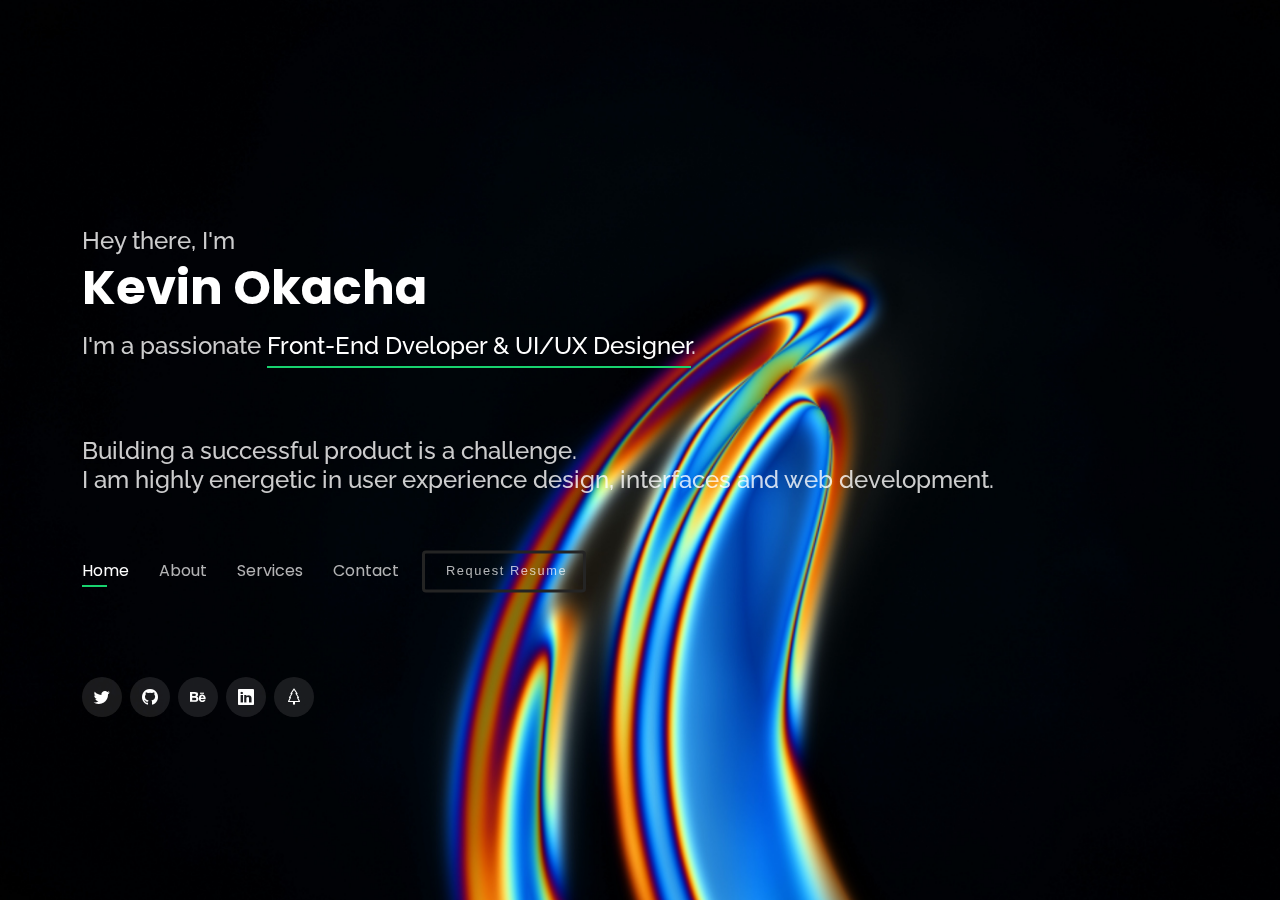
==== index.html @ 3b203e27 "Portfolio update" ====
<!DOCTYPE html>
<html lang="en">

<head>
    <meta charset="utf-8">
    <meta content="width=device-width, initial-scale=1.0" name="viewport">

    <title>Kevin Okacha</title>

    <meta content="" name="description">
    <meta content="" name="keywords">

    <!-- Favicons -->
    <link href="assets/img/icons8-tech-flat-icons-96.png" rel="icon">
    <link href="assets/img/apple-touch-icon.png" rel="apple-touch-icon">

    <!-- Google Fonts -->
    <link href="https://fonts.googleapis.com/css?family=Open+Sans:300,300i,400,400i,600,600i,700,700i|Raleway:300,300i,400,400i,500,500i,600,600i,700,700i|Poppins:300,300i,400,400i,500,500i,600,600i,700,700i" rel="stylesheet">

    <!-- Vendor CSS Files -->
    <link href="assets/vendor/bootstrap/css/bootstrap.min.css" rel="stylesheet">
    <link href="assets/vendor/bootstrap-icons/bootstrap-icons.css" rel="stylesheet">
    <link href="assets/vendor/boxicons/css/boxicons.min.css" rel="stylesheet">
    <link href="assets/vendor/glightbox/css/glightbox.min.css" rel="stylesheet">
    <link href="assets/vendor/remixicon/remixicon.css" rel="stylesheet">
    <link href="assets/vendor/swiper/swiper-bundle.min.css" rel="stylesheet">

    <!-- Template Main CSS File -->
    <link href="assets/css/style.css" rel="stylesheet">

</head>

<body>

    <!-- ======= Header ======= -->
    <header id="header">

        <div class="container">
            <br>
            <h2>Hey there, I'm</h2>
            <h1> <a href="index.html">Kevin Okacha</a></h1>
            <!-- Uncomment below if you prefer to use an image logo -->
            <!-- <a href="index.html" class="mr-auto"><img src="assets/img/logo.png" alt="" class="img-fluid"></a> -->
            <h2>I'm a passionate <span>Front-End Dveloper &amp; UI/UX Designer</span>.</h2><br><br>
            <h2>Building a successful product is a challenge. <br> I am highly energetic in user experience design, interfaces and web development.</h2>
            <nav id="navbar" class="navbar">
                <ul>
                    <li><a class="nav-link active" href="#header">Home</a></li>
                    <li><a class="nav-link" href="#about">About</a></li>
                    <!-- <li><a class="nav-link" href="#resume">Resume</a></li> -->
                    <li><a class="nav-link" href="#services">Services</a></li>
                    <!-- <li><a class="nav-link" href="#portfolio">Portfolio</a></li> -->
                    <li><a class="nav-link" href="#contact">Contact</a></li>
                    <a href="mailto:kev.okacha@gmail.com?Subject=Requesting%20Resume" class="btn mr-lg-2 custom-btn" target="_blank"><i class='uil uil-file-alt'></i>
                        Request Resume</a>

                </ul>

                <i class="bi bi-list mobile-nav-toggle"></i>

            </nav>
            <!-- .navbar -->

            <br>
            <div class="social-links">
                <a href="https://mobile.twitter.com/theprojec_t2" class="twitter"><i class="bi bi-twitter"></i></a>
                <a href="https://github.com/kevin-369?fbclid=IwAR3xPWaH-hpKjQF25yX101ltWFMzB07ECrgN3uJKBOpc6yst_HgiqyOmxQs" class="facebook"><i class="bi bi-github"></i></a>

                <a href="https://www.behance.net/theproject5a53/moodboards" class="google-plus"><i
                        class="bi bi-behance"></i></a>
                <a href="www.linkedin.com/in/kevin-okacha" class="linkedin"><i class="bi bi-linkedin"></i></a>

                <a href="https://linktr.ee/Https_Kev" class="linkedin"><i class="bi bi-tree"></i></a>

            </div>
        </div>

    </header>
    <!-- End Header -->

    <!-- ======= About Section ======= -->
    <section id="about" class="about">

        <!-- ======= About Me ======= -->
        <div class="about-me container">

            <div class="section-title">
                <h2>About</h2>
                <p>Learn more about me</p>
            </div>

            <div class="row">
                <div class="col-lg-4" data-aos="fade-right">
                    <img src="assets/img/unnamed.png" class="img-fluid" alt="">
                </div>
                <div class="col-lg-8 pt-4 pt-lg-0 content" data-aos="fade-left">
                    <h3>Web dev, UI/UX &amp; Graphic Designer</h3>
                    <p class="fst-italic">
                        Creative Front-End Developer offering 5+ years of experience providing high-impact web solutions for diverse industry organizations. Skilled in designing, developing and testing multiple web-based applications incorporating a range of technologies. Aspiring
                        to combine broad background with strong technical skills to excel as a Seasoned and independent Front End Developer, in blending the art of design with skill of programming to deliver an immersive and engaging user experience through
                        efficient website development proactive feature optimization, and relentless debugging.
                    </p>
                    <div class="row">
                        <div class="col-lg-6">
                            <ul>
                                <!-- <li><i class="bi bi-chevron-right"></i> <strong>Birthday:</strong> <span>1 May
                                        1995</span></li> -->
                                <li><i class="bi bi-chevron-right"></i> <strong>Website:</strong>
                                    <span>www.kevv.pages.dev/</span>
                                </li>
                                <!-- <li><i class="bi bi-chevron-right"></i> <strong>Phone:</strong> <span>+123 456
                                        7890</span></li> -->
                                <li><i class="bi bi-chevron-right"></i> <strong>City:</strong> <span>Nairobi,
                                        Kenya</span></li>
                            </ul>
                        </div>
                        <div class="col-lg-6">
                            <ul>
                                <!-- <li><i class="bi bi-chevron-right"></i> <strong>Age:</strong> <span>30</span></li> -->
                                <li><i class="bi bi-chevron-right"></i> <strong>Certification:</strong>
                                    <span>Diploma</span>
                                </li>
                                <!-- <li><i class="bi bi-chevron-right"></i> <strong>PhEmailone:</strong>
                                    <span>email@example.com</span>
                                </li> -->
                                <li><i class="bi bi-chevron-right"></i> <strong>Freelance:</strong>
                                    <span>Available</span>
                                </li>
                            </ul>
                        </div>
                    </div>
                    <p>
                        Experienced Software Developer adept in bringing forth expertise in design, installation, testing and maintenance of software systems. Equipped with a diverse and promising skill-set. Proficient in various platforms, languages, and embedded systems. Experienced
                        with the latest cutting edge development tools and procedures. Able to effectively self-manage during independent projects, as well as collaborate as part of a productive team.
                    </p>
                </div>
            </div>

        </div>
        <!-- End About Me -->

        <!-- ======= Counts ======= -->
        <div class="counts container">

            <div class="row">

                <div class="col-lg-3 col-md-6">
                    <div class="count-box">
                        <i class="bi bi-emoji-smile"></i>
                        <span data-purecounter-start="0" data-purecounter-end="20" data-purecounter-duration="1" class="purecounter"></span>
                        <p>Happy Clients</p>
                    </div>
                </div>

                <div class="col-lg-3 col-md-6 mt-5 mt-md-0">
                    <div class="count-box">
                        <i class="bi bi-journal-richtext"></i>
                        <span data-purecounter-start="0" data-purecounter-end="30" data-purecounter-duration="1" class="purecounter"></span>
                        <p>Projects</p>
                    </div>
                </div>

                <div class="col-lg-3 col-md-6 mt-5 mt-lg-0">
                    <div class="count-box">
                        <i class="bi bi-headset"></i>
                        <span data-purecounter-start="0" data-purecounter-end="1463" data-purecounter-duration="1" class="purecounter"></span>
                        <p>Hours Of Support</p>
                    </div>
                </div>

                <div class="col-lg-3 col-md-6 mt-5 mt-lg-0">
                    <div class="count-box">
                        <i class="bi bi-award"></i>
                        <span data-purecounter-start="0" data-purecounter-end="24" data-purecounter-duration="1" class="purecounter"></span>
                        <p>Awards</p>
                    </div>
                </div>

            </div>

        </div>
        <!-- End Counts -->

        <!-- ======= Skills  ======= -->
        <div class="skills container">

            <div class="section-title">
                <h2>Skills</h2>
            </div>

            <div class="row skills-content">

                <div class="col-lg-6">

                    <div class="progress">
                        <span class="skill">Front-end Development<i class="val">100%</i></span>
                        <div class="progress-bar-wrap">
                            <div class="progress-bar" role="progressbar" aria-valuenow="100" aria-valuemin="0" aria-valuemax="100">
                            </div>
                        </div>
                    </div>

                    <div class="progress">
                        <span class="skill">Google Analytics <i class="val">90%</i></span>
                        <div class="progress-bar-wrap">
                            <div class="progress-bar" role="progressbar" aria-valuenow="90" aria-valuemin="0" aria-valuemax="100">
                            </div>
                        </div>
                    </div>

                    <div class="progress">
                        <span class="skill">User Experience(UX)&amp; User Interface (UI) <i class="val">75%</i></span>
                        <div class="progress-bar-wrap">
                            <div class="progress-bar" role="progressbar" aria-valuenow="75" aria-valuemin="0" aria-valuemax="100">
                            </div>
                        </div>
                    </div>

                </div>

                <div class="col-lg-6">

                    <div class="progress">
                        <span class="skill">Search Engine Optimization (SEO) <i class="val">80%</i></span>
                        <div class="progress-bar-wrap">
                            <div class="progress-bar" role="progressbar" aria-valuenow="80" aria-valuemin="0" aria-valuemax="100">
                            </div>
                        </div>
                    </div>

                    <div class="progress">
                        <span class="skill">PHP &amp; SQL <i class="val">90%</i></span>
                        <div class="progress-bar-wrap">
                            <div class="progress-bar" role="progressbar" aria-valuenow="90" aria-valuemin="0" aria-valuemax="100">
                            </div>
                        </div>
                    </div>

                    <div class="progress">
                        <span class="skill">AWS &amp; .NET Framework<i class="val">70%</i></span>
                        <div class="progress-bar-wrap">
                            <div class="progress-bar" role="progressbar" aria-valuenow="70" aria-valuemin="0" aria-valuemax="100">
                            </div>
                        </div>
                    </div>

                    <div class="progress">
                        <span class="skill">Social Media Marketing &amp; Advertising <i class="val">55%</i></span>
                        <div class="progress-bar-wrap">
                            <div class="progress-bar" role="progressbar" aria-valuenow="55" aria-valuemin="0" aria-valuemax="100">
                            </div>
                        </div>
                    </div>

                </div>

            </div>

        </div>
        <!-- End Skills -->

        <!-- ======= Interests =======  -->
        <div class="interests container">

            <div class="section-title">
                <h2>My Work</h2>
            </div>

            <div class="row">
                <div class="col-lg-3 col-md-4">
                    <a href="https://www.aplusfx.net/
" target="_blank">
                        <div class="icon-box">
                            <i class="ri-bar-chart-box-line" style="color: #5578ff;"></i>

                            <h3>Aplus-fx</h3>
                        </div>
                    </a>
                </div>

                <div class="col-lg-3 col-md-4 mt-4 mt-md-0">
                    <a href="http://www.marketcompare.africa
" target="_blank">
                        <div class="icon-box">
                            <i class="ri-calendar-todo-line" style="color: #e80368;"></i>
                            <h3>Market Compare</h3>
                        </div>
                    </a>
                </div>
                <div class="col-lg-3 col-md-4 mt-4 mt-lg-0">
                    <a href="https://fabricationssystec.wixsite.com/company

                    " target="_blank">
                        <div class="icon-box">
                            <i class="ri-paint-brush-line" style="color: #e361ff;"></i>
                            <h3>Systec Fabricators</h3>
                        </div>
                    </a>
                </div>
                <div class="col-lg-3 col-md-4">
                    <a href="https://furahiastores.co.ke/
                    " target="_blank">
                        <div class="icon-box">
                            <i class="ri-database-2-line" style="color: #47aeff;"></i>
                            <h3>Furahia Stores</h3>
                        </div>
                    </a>
                </div>
                <div class="col-lg-3 col-md-4 mt-4">
                    <a href="http://batra.co.ke/ 
                    " target="_blank">
                        <div class="icon-box">
                            <i class="ri-gradienter-line" style="color: #ffa76e;"></i>
                            <h3>Batra</h3>
                        </div>
                    </a>
                </div>
                <div class="col-lg-3 col-md-4 mt-4">
                    <a href="http://purple-ideation.com/Kristel/
                    " target="_blank">
                        <div class="icon-box">
                            <i class="ri-file-list-3-line" style="color: #11dbcf;"></i>
                            <h3>Kristel Communication</h3>
                        </div>
                    </a>
                </div>
                <div class="col-lg-3 col-md-4 mt-4">
                    <a href="http://secureline.co.ke/
                                    " target="_blank">
                        <div class="icon-box">
                            <i class="ri-file-list-3-line" style="color: #11dbcf;"></i>
                            <h3>Secureline Technologies Limited</h3>
                        </div>
                    </a>
                </div>
                <div class="col-lg-3 col-md-4 mt-4">
                    <a href="http://voyageontours.com/
                    " target="_blank">
                        <div class="icon-box">
                            <i class="ri-price-tag-2-line" style="color: #4233ff;"></i>
                            <h3>Voyageon Tours</h3>
                        </div>
                    </a>
                </div>
                <div class="col-lg-3 col-md-4 mt-4">
                    <a href="https://techdor.pages.dev/
                    " target="_blank">
                        <div class="icon-box">
                            <i class="ri-anchor-line" style="color: #b2904f;"></i>
                            <h3>Techdor Technologies</h3>
                        </div>
                    </a>
                </div>
                <div class="col-lg-3 col-md-4 mt-4">
                    <a href="https://portfolio-design.pages.dev/
                    " target="_blank">
                        <div class="icon-box">
                            <i class="ri-disc-line" style="color: #b20969;"></i>
                            <h3>Portfolio Design</h3>
                        </div>
                    </a>
                </div>
                <div class="col-lg-3 col-md-4 mt-4">
                    <a href="https://marketing-we.pages.dev/
                    " target="_blank">
                        <div class="icon-box">
                            <i class="ri-base-station-line" style="color: #ff5828;"></i>
                            <h3>SPACDYNA</h3>
                        </div>
                    </a>
                </div>
                <div class="col-lg-3 col-md-4 mt-4">
                    <a href="https://inance.pages.dev/
                    " target="_blank">
                        <div class="icon-box">
                            <i class="ri-fingerprint-line" style="color: #29cc61;"></i>
                            <h3>Inance</h3>
                        </div>
                    </a>
                </div>
                <div class="col-lg-3 col-md-4 mt-4">
                    <a href="https://charlieriah.wixsite.com/website
                                    " target="_blank">
                        <div class="icon-box">
                            <i class="ri-fingerprint-line" style="color: #29cc61;"></i>
                            <h3>Nagz Head Castle </h3>
                        </div>
                    </a>
                </div>
                <div class="col-lg-3 col-md-4 mt-4">
                    <a href="https://kevinokacha1.wixsite.com/social" target="_blank">
                        <div class="icon-box">
                            <!-- <i class="ri-fingerprint-line" style="color: #29cc61;"></i> -->
                            <h3>Social Marketing</h3>
                        </div>
                    </a>
                </div>
                <div class="col-lg-3 col-md-4 mt-4">
                    <a href="https://home-security.pages.dev/
                                    " target="_blank">
                        <div class="icon-box">
                            <i class="ri-fingerprint-line" style="color: #29cc61;"></i>
                            <h3>Homep</h3>
                        </div>
                    </a>
                </div>
                <div class="col-lg-3 col-md-4 mt-4">
                    <a href="https://cafe-drj.pages.dev/

                                    " target="_blank">
                        <div class="icon-box">
                            <i class="ri-fingerprint-line" style="color: #29cc61;"></i>
                            <h3>Flavor Nivelanda</h3>
                        </div>
                    </a>
                </div>

                <div class="col-lg-3 col-md-4 mt-4">
                    <a href="https://kevinokacha1.wixsite.com/store
                
                                                    " target="_blank">
                        <div class="icon-box">
                            <i class="ri-fingerprint-line" style="color: #29cc61;"></i>
                            <h3>TechShed</h3>
                        </div>
                    </a>
                </div>
                <div class="col-lg-3 col-md-4 mt-4">
                    <a href="https://kevinokacha1.wixsite.com/my-site
                                
                                                                    " target="_blank">
                        <div class="icon-box">
                            <!-- <i class="ri-fingerprint-line" style="color: #29cc61;"></i> -->
                            <h3>T-shop</h3>
                        </div>
                    </a>
                </div>
            </div>

        </div>
        <!-- End Interests -->


    </section>
    <!-- End About Section -->

    <!-- ======= Services Section ======= -->
    <section id="services" class="services">
        <div class="container">

            <div class="section-title">
                <h2>Services</h2>
                <p>My Services</p>
            </div>

            <div class="row">
                <div class="col-lg-4 col-md-6 d-flex align-items-stretch">
                    <div class="icon-box">
                        <div class="icon"><i class="bx bx-code-block"></i></div>
                        <h4><a href="">Frontend Development</a></h4>
                        <p>is a style of computer programming that focuses on the coding and creation of elements and features of a website that will then be seen by the user.</p>
                    </div>
                </div>

                <div class="col-lg-4 col-md-6 d-flex align-items-stretch mt-4 mt-md-0">
                    <div class="icon-box">
                        <div class="icon"><i class="bx bx-devices"></i></div>
                        <h4><a href="">UX Designer</a></h4>
                        <p>is a design process whose sole objective is to design a system that offers a great experience to its users.</p>
                    </div>
                </div>

                <div class="col-lg-4 col-md-6 d-flex align-items-stretch mt-4 mt-lg-0">
                    <div class="icon-box">
                        <div class="icon"><i class="bx bx-devices"></i></div>
                        <h4><a href="">UI Freelancer</a></h4>
                        <p>generally deals with the interaction between users and computer systems, software and applications, UX deals more generally with a user's overall experience with a brand, product or service.</p>
                    </div>
                </div>

                <div class="col-lg-4 col-md-6 d-flex align-items-stretch mt-4">
                    <div class="icon-box">
                        <div class="icon"><i class="bx bx-share-alt"></i></div>
                        <h4><a href="">Social Media Consultancy</a></h4>
                        <p>individuals or agencies who work with clients to improve upon, optimize and grow their social media presence.</p>
                    </div>
                </div>

                <div class="col-lg-4 col-md-6 d-flex align-items-stretch mt-4">
                    <div class="icon-box">
                        <div class="icon"><i class="bx bx-stats"></i></div>
                        <h4><a href="">SEO</a></h4>
                        <p>auditing individual pages or entire websites to analyze how they are performing on search engines, and then optimizing them to improve performance and ranking on search engine results pages (SERPs)</p>
                    </div>
                </div>

                <div class="col-lg-4 col-md-6 d-flex align-items-stretch mt-4">
                    <div class="icon-box">
                        <div class="icon"><i class="bx bx-world"></i></div>
                        <h4><a href="">Web Analysis / Analytics </a></h4>
                        <p>the measurement and analysis of data to inform an understanding of user behavior across web pages.
                        </p>
                    </div>
                </div>

            </div>

        </div>
    </section>
    <!-- End Services Section -->

    <!-- ======= Portfolio Section ======= -->
    <section id="portfolio" class="portfolio">
        <div class="container">

            <div class="section-title">
                <h2>Portfolio</h2>
                <p>My Works</p>
            </div>

            <div class="row">
                <div class="col-lg-12 d-flex justify-content-center">
                    <ul id="portfolio-flters">
                        <li data-filter="*" class="filter-active">All</li>
                        <li data-filter=".filter-app">App</li>
                        <li data-filter=".filter-card">Card</li>
                        <li data-filter=".filter-web">Web</li>
                    </ul>
                </div>
            </div>

            <div class="row portfolio-container">

                <div class="col-lg-4 col-md-6 portfolio-item filter-app">
                    <div class="portfolio-wrap">
                        <img src="assets/img/portfolio/portfolio-1.jpg" class="img-fluid" alt="">
                        <div class="portfolio-info">
                            <h4>App 1</h4>
                            <p>App</p>
                            <div class="portfolio-links">
                                <a href="assets/img/portfolio/portfolio-1.jpg" data-gallery="portfolioGallery" class="portfolio-lightbox" title="App 1"><i class="bx bx-plus"></i></a>
                                <a href="portfolio-details.html" data-gallery="portfolioDetailsGallery" data-glightbox="type: external" class="portfolio-details-lightbox" title="Portfolio Details"><i class="bx bx-link"></i></a>
                            </div>
                        </div>
                    </div>
                </div>

                <div class="col-lg-4 col-md-6 portfolio-item filter-web">
                    <div class="portfolio-wrap">
                        <img src="assets/img/portfolio/portfolio-2.jpg" class="img-fluid" alt="">
                        <div class="portfolio-info">
                            <h4>Web 3</h4>
                            <p>Web</p>
                            <div class="portfolio-links">
                                <a href="assets/img/portfolio/portfolio-2.jpg" data-gallery="portfolioGallery" class="portfolio-lightbox" title="Web 3"><i class="bx bx-plus"></i></a>
                                <a href="portfolio-details.html" data-gallery="portfolioDetailsGallery" data-glightbox="type: external" class="portfolio-details-lightbox" title="Portfolio Details"><i class="bx bx-link"></i></a>
                            </div>
                        </div>
                    </div>
                </div>

                <div class="col-lg-4 col-md-6 portfolio-item filter-app">
                    <div class="portfolio-wrap">
                        <img src="assets/img/portfolio/portfolio-3.jpg" class="img-fluid" alt="">
                        <div class="portfolio-info">
                            <h4>App 2</h4>
                            <p>App</p>
                            <div class="portfolio-links">
                                <a href="assets/img/portfolio/portfolio-3.jpg" data-gallery="portfolioGallery" class="portfolio-lightbox" title="App 2"><i class="bx bx-plus"></i></a>
                                <a href="portfolio-details.html" data-gallery="portfolioDetailsGallery" data-glightbox="type: external" class="portfolio-details-lightbox" title="Portfolio Details"><i class="bx bx-link"></i></a>
                            </div>
                        </div>
                    </div>
                </div>

                <div class="col-lg-4 col-md-6 portfolio-item filter-card">
                    <div class="portfolio-wrap">
                        <img src="assets/img/portfolio/portfolio-4.jpg" class="img-fluid" alt="">
                        <div class="portfolio-info">
                            <h4>Card 2</h4>
                            <p>Card</p>
                            <div class="portfolio-links">
                                <a href="assets/img/portfolio/portfolio-4.jpg" data-gallery="portfolioGallery" class="portfolio-lightbox" title="Card 2"><i class="bx bx-plus"></i></a>
                                <a href="portfolio-details.html" data-gallery="portfolioDetailsGallery" data-glightbox="type: external" class="portfolio-details-lightbox" title="Portfolio Details"><i class="bx bx-link"></i></a>
                            </div>
                        </div>
                    </div>
                </div>

                <div class="col-lg-4 col-md-6 portfolio-item filter-web">
                    <div class="portfolio-wrap">
                        <img src="assets/img/portfolio/portfolio-5.jpg" class="img-fluid" alt="">
                        <div class="portfolio-info">
                            <h4>Web 2</h4>
                            <p>Web</p>
                            <div class="portfolio-links">
                                <a href="assets/img/portfolio/portfolio-5.jpg" data-gallery="portfolioGallery" class="portfolio-lightbox" title="Web 2"><i class="bx bx-plus"></i></a>
                                <a href="portfolio-details.html" data-gallery="portfolioDetailsGallery" data-glightbox="type: external" class="portfolio-details-lightbox" title="Portfolio Details"><i class="bx bx-link"></i></a>
                            </div>
                        </div>
                    </div>
                </div>

                <div class="col-lg-4 col-md-6 portfolio-item filter-app">
                    <div class="portfolio-wrap">
                        <img src="assets/img/portfolio/portfolio-6.jpg" class="img-fluid" alt="">
                        <div class="portfolio-info">
                            <h4>App 3</h4>
                            <p>App</p>
                            <div class="portfolio-links">
                                <a href="assets/img/portfolio/portfolio-6.jpg" data-gallery="portfolioGallery" class="portfolio-lightbox" title="App 3"><i class="bx bx-plus"></i></a>
                                <a href="portfolio-details.html" data-gallery="portfolioDetailsGallery" data-glightbox="type: external" class="portfolio-details-lightbox" title="Portfolio Details"><i class="bx bx-link"></i></a>
                            </div>
                        </div>
                    </div>
                </div>

                <div class="col-lg-4 col-md-6 portfolio-item filter-card">
                    <div class="portfolio-wrap">
                        <img src="assets/img/portfolio/portfolio-7.jpg" class="img-fluid" alt="">
                        <div class="portfolio-info">
                            <h4>Card 1</h4>
                            <p>Card</p>
                            <div class="portfolio-links">
                                <a href="assets/img/portfolio/portfolio-7.jpg" data-gallery="portfolioGallery" class="portfolio-lightbox" title="Card 1"><i class="bx bx-plus"></i></a>
                                <a href="portfolio-details.html" data-gallery="portfolioDetailsGallery" data-glightbox="type: external" class="portfolio-details-lightbox" title="Portfolio Details"><i class="bx bx-link"></i></a>
                            </div>
                        </div>
                    </div>
                </div>

                <div class="col-lg-4 col-md-6 portfolio-item filter-card">
                    <div class="portfolio-wrap">
                        <img src="assets/img/portfolio/portfolio-8.jpg" class="img-fluid" alt="">
                        <div class="portfolio-info">
                            <h4>Card 3</h4>
                            <p>Card</p>
                            <div class="portfolio-links">
                                <a href="assets/img/portfolio/portfolio-8.jpg" data-gallery="portfolioGallery" class="portfolio-lightbox" title="Card 3"><i class="bx bx-plus"></i></a>
                                <a href="portfolio-details.html" data-gallery="portfolioDetailsGallery" data-glightbox="type: external" class="portfolio-details-lightbox" title="Portfolio Details"><i class="bx bx-link"></i></a>
                            </div>
                        </div>
                    </div>
                </div>

                <div class="col-lg-4 col-md-6 portfolio-item filter-web">
                    <div class="portfolio-wrap">
                        <img src="assets/img/portfolio/portfolio-9.jpg" class="img-fluid" alt="">
                        <div class="portfolio-info">
                            <h4>Web 3</h4>
                            <p>Web</p>
                            <div class="portfolio-links">
                                <a href="assets/img/portfolio/portfolio-9.jpg" data-gallery="portfolioGallery" class="portfolio-lightbox" title="Web 3"><i class="bx bx-plus"></i></a>
                                <a href="portfolio-details.html" data-gallery="portfolioDetailsGallery" data-glightbox="type: external" class="portfolio-details-lightbox" title="Portfolio Details"><i class="bx bx-link"></i></a>
                            </div>
                        </div>
                    </div>
                </div>

            </div>

        </div>
    </section>
    <!-- End Portfolio Section -->

    <!-- ======= Contact Section ======= -->
    <section id="contact" class="contact">
        <div class="container">

            <div class="section-title">
                <h2>Contact</h2>
                <p>Contact Me</p>
            </div>

            <div class="row mt-2">

                <div class="col-md-6 d-flex align-items-stretch">
                    <div class="info-box">
                        <i class="bx bx-phone"></i>
                        <h3>Let's talk</h3>
                        <p>Interested to work together? </p>
                    </div>
                </div>

                <div class="col-md-6 mt-4 mt-md-0 d-flex align-items-stretch">
                    <div class="info-box">
                        <i class="bx bx-share-alt"></i>
                        <h3>Social Profiles</h3>
                        <div class="social-links">
                            <a href="https://mobile.twitter.com/theprojec_t2" class="twitter"><i
                                    class="bi bi-twitter"></i></a>
                            <a href="https://github.com/kevin-369?fbclid=IwAR3xPWaH-hpKjQF25yX101ltWFMzB07ECrgN3uJKBOpc6yst_HgiqyOmxQs" class="facebook"><i class="bi bi-github"></i></a>

                            <a href="https://www.behance.net/theproject5a53/moodboards" class="google-plus"><i
                                    class="bi bi-behance"></i></a>
                            <a href="www.linkedin.com/in/kevin-okacha" class="linkedin"><i
                                    class="bi bi-linkedin"></i></a>

                            <a href="https://linktr.ee/Https_Kev" class="linkedin"><i class="bi bi-tree"></i></a>
                        </div>
                    </div>
                </div>

                <div class="col-md-6 mt-4 d-flex align-items-stretch">
                    <div class="info-box">
                        <i class="bx bx-envelope"></i>
                        <h3>Email Me</h3>
                        <p>Kev.okacha@gmail.com</p>
                    </div>
                </div>
                <!-- <div class="col-md-6 mt-4 d-flex align-items-stretch">
                    <div class="info-box">
                        <i class="bx bx-phone-call"></i>
                        <h3>Say hello</h3>
                        <p>+1 5589 55488 55</p>
                    </div>
                </div>
            </div> -->
                <div class="contact-form">
                    <form action="https://formsubmit.co/kev.okacha@gmail.com" method="POST">
                        <input type="hidden" name="_subject" value="Portfolio intrest!">
                        <input type="hidden" name="_captcha" value="true">
                        <input type="hidden" name="_autoresponse" value="Thank you for contacting!!">
                        <input type="hidden" name="_template" value="box">
                        <div class="row">
                            <div class="col-lg-6 col-12 mt-3">
                                <input type="text" class="form-control" name="name" placeholder="Your Name" id="name" required>
                            </div>

                            <div class="col-lg-6 col-12 mt-3">
                                <input type="email" class="form-control" name="email" placeholder="Email" id="email" required>
                            </div>

                            <div class="col-12 mt-3">
                                <textarea name="message" rows="6" class="form-control" id="message" placeholder="Message"></textarea>
                            </div>

                            <div class="ml-lg-auto col-lg-5 col-12 mt-3">
                                <input type="submit" class="form-control submit-btn" value="Contact">
                            </div>
                        </div>
                    </form>
                </div>

            </div>
    </section>
    <!-- End Contact Section -->



    <!-- Vendor JS Files -->
    <script src="assets/vendor/purecounter/purecounter.js"></script>
    <script src="assets/vendor/bootstrap/js/bootstrap.bundle.min.js"></script>
    <script src="assets/vendor/glightbox/js/glightbox.min.js"></script>
    <script src="assets/vendor/isotope-layout/isotope.pkgd.min.js"></script>
    <script src="assets/vendor/swiper/swiper-bundle.min.js"></script>
    <script src="assets/vendor/waypoints/noframework.waypoints.js"></script>
    <script src="assets/vendor/php-email-form/validate.js"></script>

    <!-- Template Main JS File -->
    <script src="assets/js/main.js"></script>

</body>

</html>
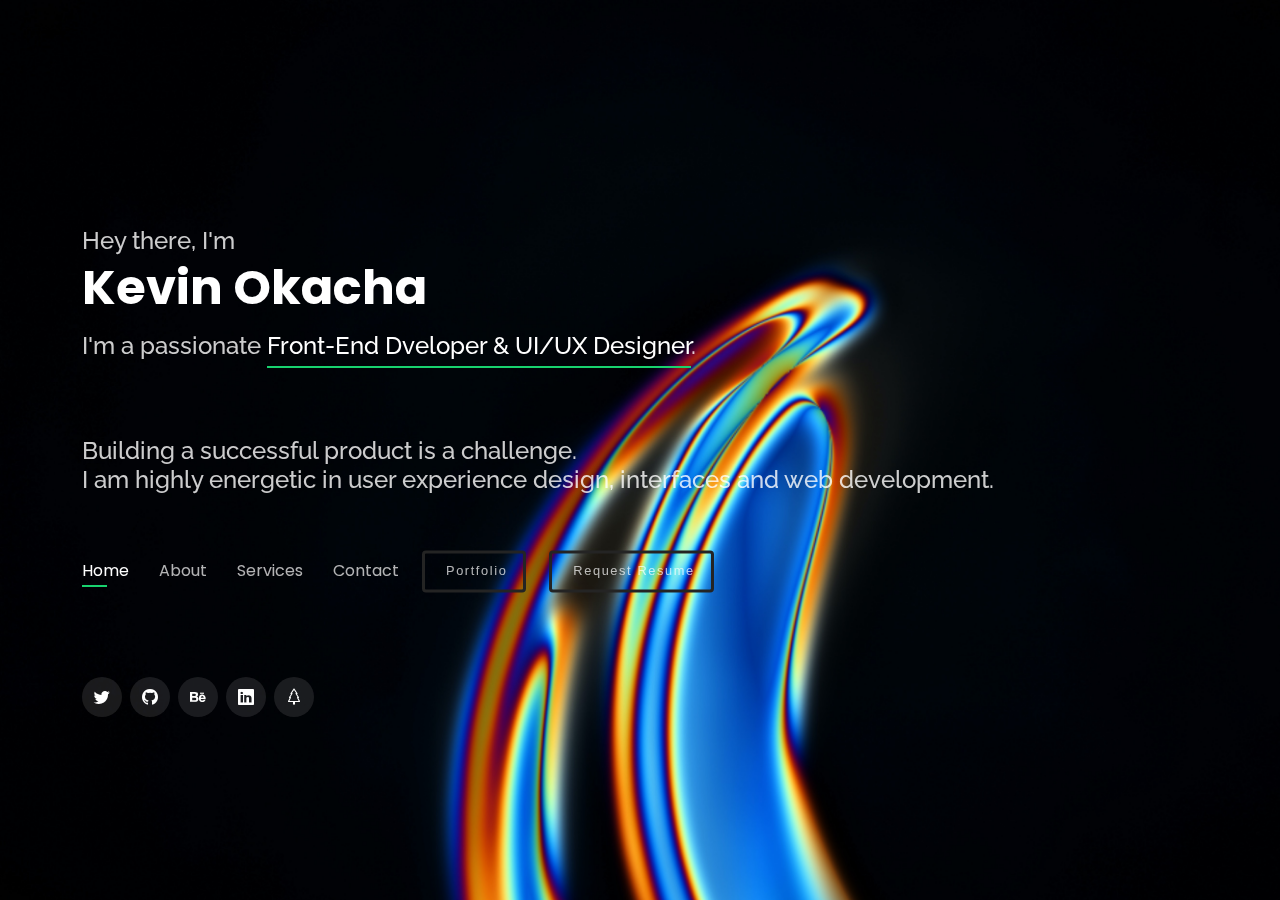
==== commit 0d19561f: "portfolio addon" ====
--- a/index.html
+++ b/index.html
@@ -2,88 +2,91 @@
 <html lang="en">
 
 <head>
-    <meta charset="utf-8">
-    <meta content="width=device-width, initial-scale=1.0" name="viewport">
+    <meta charset="utf-8" />
+    <meta content="width=device-width, initial-scale=1.0" name="viewport" />
 
     <title>Kevin Okacha</title>
 
-    <meta content="" name="description">
-    <meta content="" name="keywords">
+    <meta content="" name="description" />
+    <meta content="" name="keywords" />
 
     <!-- Favicons -->
-    <link href="assets/img/icons8-tech-flat-icons-96.png" rel="icon">
-    <link href="assets/img/apple-touch-icon.png" rel="apple-touch-icon">
+    <link href="assets/img/icons8-tech-flat-icons-96.png" rel="icon" />
+    <link href="assets/img/apple-touch-icon.png" rel="apple-touch-icon" />
 
     <!-- Google Fonts -->
-    <link href="https://fonts.googleapis.com/css?family=Open+Sans:300,300i,400,400i,600,600i,700,700i|Raleway:300,300i,400,400i,500,500i,600,600i,700,700i|Poppins:300,300i,400,400i,500,500i,600,600i,700,700i" rel="stylesheet">
+    <link href="https://fonts.googleapis.com/css?family=Open+Sans:300,300i,400,400i,600,600i,700,700i|Raleway:300,300i,400,400i,500,500i,600,600i,700,700i|Poppins:300,300i,400,400i,500,500i,600,600i,700,700i" rel="stylesheet" />
 
     <!-- Vendor CSS Files -->
-    <link href="assets/vendor/bootstrap/css/bootstrap.min.css" rel="stylesheet">
-    <link href="assets/vendor/bootstrap-icons/bootstrap-icons.css" rel="stylesheet">
-    <link href="assets/vendor/boxicons/css/boxicons.min.css" rel="stylesheet">
-    <link href="assets/vendor/glightbox/css/glightbox.min.css" rel="stylesheet">
-    <link href="assets/vendor/remixicon/remixicon.css" rel="stylesheet">
-    <link href="assets/vendor/swiper/swiper-bundle.min.css" rel="stylesheet">
+    <link href="assets/vendor/bootstrap/css/bootstrap.min.css" rel="stylesheet" />
+    <link href="assets/vendor/bootstrap-icons/bootstrap-icons.css" rel="stylesheet" />
+    <link href="assets/vendor/boxicons/css/boxicons.min.css" rel="stylesheet" />
+    <link href="assets/vendor/glightbox/css/glightbox.min.css" rel="stylesheet" />
+    <link href="assets/vendor/remixicon/remixicon.css" rel="stylesheet" />
+    <link href="assets/vendor/swiper/swiper-bundle.min.css" rel="stylesheet" />
 
     <!-- Template Main CSS File -->
-    <link href="assets/css/style.css" rel="stylesheet">
-
+    <link href="assets/css/style.css" rel="stylesheet" />
 </head>
 
 <body>
-
     <!-- ======= Header ======= -->
     <header id="header">
-
         <div class="container">
-            <br>
+            <br />
             <h2>Hey there, I'm</h2>
-            <h1> <a href="index.html">Kevin Okacha</a></h1>
+            <h1><a href="index.html">Kevin Okacha</a></h1>
             <!-- Uncomment below if you prefer to use an image logo -->
             <!-- <a href="index.html" class="mr-auto"><img src="assets/img/logo.png" alt="" class="img-fluid"></a> -->
-            <h2>I'm a passionate <span>Front-End Dveloper &amp; UI/UX Designer</span>.</h2><br><br>
-            <h2>Building a successful product is a challenge. <br> I am highly energetic in user experience design, interfaces and web development.</h2>
+            <h2>
+                I'm a passionate <span>Front-End Dveloper &amp; UI/UX Designer</span>.
+            </h2>
+            <br /><br />
+            <h2>
+                Building a successful product is a challenge. <br /> I am highly energetic in user experience design, interfaces and web development.
+            </h2>
             <nav id="navbar" class="navbar">
                 <ul>
                     <li><a class="nav-link active" href="#header">Home</a></li>
                     <li><a class="nav-link" href="#about">About</a></li>
                     <!-- <li><a class="nav-link" href="#resume">Resume</a></li> -->
                     <li><a class="nav-link" href="#services">Services</a></li>
-                    <!-- <li><a class="nav-link" href="#portfolio">Portfolio</a></li> -->
                     <li><a class="nav-link" href="#contact">Contact</a></li>
-                    <a href="mailto:kev.okacha@gmail.com?Subject=Requesting%20Resume" class="btn mr-lg-2 custom-btn" target="_blank"><i class='uil uil-file-alt'></i>
-                        Request Resume</a>
-
-                </ul>
-
-                <i class="bi bi-list mobile-nav-toggle"></i>
-
-            </nav>
-            <!-- .navbar -->
-
-            <br>
-            <div class="social-links">
-                <a href="https://mobile.twitter.com/theprojec_t2" class="twitter"><i class="bi bi-twitter"></i></a>
-                <a href="https://github.com/kevin-369?fbclid=IwAR3xPWaH-hpKjQF25yX101ltWFMzB07ECrgN3uJKBOpc6yst_HgiqyOmxQs" class="facebook"><i class="bi bi-github"></i></a>
-
-                <a href="https://www.behance.net/theproject5a53/moodboards" class="google-plus"><i
-                        class="bi bi-behance"></i></a>
-                <a href="www.linkedin.com/in/kevin-okacha" class="linkedin"><i class="bi bi-linkedin"></i></a>
-
-                <a href="https://linktr.ee/Https_Kev" class="linkedin"><i class="bi bi-tree"></i></a>
-
-            </div>
+                    <a href="./Portfolio.pdf" class="btn mr-lg-2 custom-btn" target="_blank"><i class="uil uil-file-alt"></i>Portfolio</a
+      >
+                    <br><br>
+                    <a href="mailto:kev.okacha@gmail.com?Subject=Requesting%20Resume" class="btn mr-lg-2 custom-btn" target="_blank"><i class="uil uil-file-alt"></i> Request Resume</a
+      >
+     </ul>
+
+     <i class="bi bi-list mobile-nav-toggle"></i>
+    </nav>
+    <!-- .navbar -->
+
+    <br />
+    <div class="social-links">
+     <a href="https://mobile.twitter.com/theprojec_t2" class="twitter"
+      ><i class="bi bi-twitter"></i
+     ></a>
+                    <a href="https://github.com/kevin-369?fbclid=IwAR3xPWaH-hpKjQF25yX101ltWFMzB07ECrgN3uJKBOpc6yst_HgiqyOmxQs" class="facebook"><i class="bi bi-github"></i
+     ></a>
+
+                    <a href="https://www.behance.net/theproject5a53/moodboards" class="google-plus"><i class="bi bi-behance"></i
+     ></a>
+                    <a href="www.linkedin.com/in/kevin-okacha" class="linkedin"><i class="bi bi-linkedin"></i
+     ></a>
+
+                    <a href="https://linktr.ee/Https_Kev" class="linkedin"><i class="bi bi-tree"></i
+     ></a>
         </div>
-
+        </div>
     </header>
     <!-- End Header -->
 
     <!-- ======= About Section ======= -->
     <section id="about" class="about">
-
         <!-- ======= About Me ======= -->
         <div class="about-me container">
-
             <div class="section-title">
                 <h2>About</h2>
                 <p>Learn more about me</p>
@@ -91,7 +94,7 @@
 
             <div class="row">
                 <div class="col-lg-4" data-aos="fade-right">
-                    <img src="assets/img/unnamed.png" class="img-fluid" alt="">
+                    <img src="assets/img/unnamed.png" class="img-fluid" alt="" />
                 </div>
                 <div class="col-lg-8 pt-4 pt-lg-0 content" data-aos="fade-left">
                     <h3>Web dev, UI/UX &amp; Graphic Designer</h3>
@@ -105,25 +108,30 @@
                             <ul>
                                 <!-- <li><i class="bi bi-chevron-right"></i> <strong>Birthday:</strong> <span>1 May
                                         1995</span></li> -->
-                                <li><i class="bi bi-chevron-right"></i> <strong>Website:</strong>
+                                <li>
+                                    <i class="bi bi-chevron-right"></i> <strong>Website:</strong>
                                     <span>www.kevv.pages.dev/</span>
                                 </li>
                                 <!-- <li><i class="bi bi-chevron-right"></i> <strong>Phone:</strong> <span>+123 456
                                         7890</span></li> -->
-                                <li><i class="bi bi-chevron-right"></i> <strong>City:</strong> <span>Nairobi,
-                                        Kenya</span></li>
+                                <li>
+                                    <i class="bi bi-chevron-right"></i> <strong>City:</strong>
+                                    <span>Nairobi, Kenya</span>
+                                </li>
                             </ul>
                         </div>
                         <div class="col-lg-6">
                             <ul>
                                 <!-- <li><i class="bi bi-chevron-right"></i> <strong>Age:</strong> <span>30</span></li> -->
-                                <li><i class="bi bi-chevron-right"></i> <strong>Certification:</strong>
+                                <li>
+                                    <i class="bi bi-chevron-right"></i> <strong>Certification:</strong>
                                     <span>Diploma</span>
                                 </li>
                                 <!-- <li><i class="bi bi-chevron-right"></i> <strong>PhEmailone:</strong>
                                     <span>email@example.com</span>
                                 </li> -->
-                                <li><i class="bi bi-chevron-right"></i> <strong>Freelance:</strong>
+                                <li>
+                                    <i class="bi bi-chevron-right"></i> <strong>Freelance:</strong>
                                     <span>Available</span>
                                 </li>
                             </ul>
@@ -135,15 +143,12 @@
                     </p>
                 </div>
             </div>
-
         </div>
         <!-- End About Me -->
 
         <!-- ======= Counts ======= -->
         <div class="counts container">
-
             <div class="row">
-
                 <div class="col-lg-3 col-md-6">
                     <div class="count-box">
                         <i class="bi bi-emoji-smile"></i>
@@ -175,342 +180,452 @@
                         <p>Awards</p>
                     </div>
                 </div>
-
             </div>
-
         </div>
         <!-- End Counts -->
 
         <!-- ======= Skills  ======= -->
         <div class="skills container">
-
             <div class="section-title">
                 <h2>Skills</h2>
             </div>
 
             <div class="row skills-content">
-
                 <div class="col-lg-6">
-
                     <div class="progress">
                         <span class="skill">Front-end Development<i class="val">100%</i></span>
                         <div class="progress-bar-wrap">
-                            <div class="progress-bar" role="progressbar" aria-valuenow="100" aria-valuemin="0" aria-valuemax="100">
-                            </div>
+                            <div class="progress-bar" role="progressbar" aria-valuenow="100" aria-valuemin="0" aria-valuemax="100"></div>
                         </div>
                     </div>
 
                     <div class="progress">
                         <span class="skill">Google Analytics <i class="val">90%</i></span>
                         <div class="progress-bar-wrap">
-                            <div class="progress-bar" role="progressbar" aria-valuenow="90" aria-valuemin="0" aria-valuemax="100">
-                            </div>
+                            <div class="progress-bar" role="progressbar" aria-valuenow="90" aria-valuemin="0" aria-valuemax="100"></div>
                         </div>
                     </div>
 
                     <div class="progress">
-                        <span class="skill">User Experience(UX)&amp; User Interface (UI) <i class="val">75%</i></span>
+                        <span class="skill">User Experience(UX)&amp; User Interface (UI)
+        <i class="val">75%</i></span
+       >
+       <div class="progress-bar-wrap">
+        <div
+         class="progress-bar"
+         role="progressbar"
+         aria-valuenow="75"
+         aria-valuemin="0"
+         aria-valuemax="100"
+        ></div>
+       </div>
+      </div>
+      <div class="progress">
+       <span class="skill"
+        >React &amp; Native & Angular<i class="val">80%</i></span
+       >
+       <div class="progress-bar-wrap">
+        <div
+         class="progress-bar"
+         role="progressbar"
+         aria-valuenow="70"
+         aria-valuemin="0"
+         aria-valuemax="100"
+        ></div>
+       </div>
+      </div>
+     </div>
+
+     <div class="col-lg-6">
+      <div class="progress">
+       <span class="skill"
+        >Search Engine Optimization (SEO) <i class="val">80%</i></span
+       >
+       <div class="progress-bar-wrap">
+        <div
+         class="progress-bar"
+         role="progressbar"
+         aria-valuenow="80"
+         aria-valuemin="0"
+         aria-valuemax="100"
+        ></div>
+       </div>
+      </div>
+
+      <div class="progress">
+       <span class="skill">PHP &amp; SQL <i class="val">90%</i></span>
                         <div class="progress-bar-wrap">
-                            <div class="progress-bar" role="progressbar" aria-valuenow="75" aria-valuemin="0" aria-valuemax="100">
-                            </div>
-                        </div>
-                    </div>
-
-                </div>
-
-                <div class="col-lg-6">
-
-                    <div class="progress">
-                        <span class="skill">Search Engine Optimization (SEO) <i class="val">80%</i></span>
-                        <div class="progress-bar-wrap">
-                            <div class="progress-bar" role="progressbar" aria-valuenow="80" aria-valuemin="0" aria-valuemax="100">
-                            </div>
-                        </div>
-                    </div>
-
-                    <div class="progress">
-                        <span class="skill">PHP &amp; SQL <i class="val">90%</i></span>
-                        <div class="progress-bar-wrap">
-                            <div class="progress-bar" role="progressbar" aria-valuenow="90" aria-valuemin="0" aria-valuemax="100">
-                            </div>
+                            <div class="progress-bar" role="progressbar" aria-valuenow="90" aria-valuemin="0" aria-valuemax="100"></div>
                         </div>
                     </div>
 
                     <div class="progress">
                         <span class="skill">AWS &amp; .NET Framework<i class="val">70%</i></span>
                         <div class="progress-bar-wrap">
-                            <div class="progress-bar" role="progressbar" aria-valuenow="70" aria-valuemin="0" aria-valuemax="100">
-                            </div>
+                            <div class="progress-bar" role="progressbar" aria-valuenow="70" aria-valuemin="0" aria-valuemax="100"></div>
                         </div>
                     </div>
 
                     <div class="progress">
-                        <span class="skill">Social Media Marketing &amp; Advertising <i class="val">55%</i></span>
-                        <div class="progress-bar-wrap">
-                            <div class="progress-bar" role="progressbar" aria-valuenow="55" aria-valuemin="0" aria-valuemax="100">
-                            </div>
-                        </div>
-                    </div>
-
-                </div>
-
-            </div>
-
-        </div>
-        <!-- End Skills -->
-
-        <!-- ======= Interests =======  -->
-        <div class="interests container">
-
-            <div class="section-title">
-                <h2>My Work</h2>
-            </div>
-
-            <div class="row">
-                <div class="col-lg-3 col-md-4">
-                    <a href="https://www.aplusfx.net/
-" target="_blank">
-                        <div class="icon-box">
-                            <i class="ri-bar-chart-box-line" style="color: #5578ff;"></i>
-
-                            <h3>Aplus-fx</h3>
-                        </div>
-                    </a>
-                </div>
-
-                <div class="col-lg-3 col-md-4 mt-4 mt-md-0">
-                    <a href="http://www.marketcompare.africa
-" target="_blank">
-                        <div class="icon-box">
-                            <i class="ri-calendar-todo-line" style="color: #e80368;"></i>
-                            <h3>Market Compare</h3>
-                        </div>
-                    </a>
-                </div>
-                <div class="col-lg-3 col-md-4 mt-4 mt-lg-0">
-                    <a href="https://fabricationssystec.wixsite.com/company
-
-                    " target="_blank">
-                        <div class="icon-box">
-                            <i class="ri-paint-brush-line" style="color: #e361ff;"></i>
-                            <h3>Systec Fabricators</h3>
-                        </div>
-                    </a>
-                </div>
-                <div class="col-lg-3 col-md-4">
-                    <a href="https://furahiastores.co.ke/
-                    " target="_blank">
-                        <div class="icon-box">
-                            <i class="ri-database-2-line" style="color: #47aeff;"></i>
-                            <h3>Furahia Stores</h3>
-                        </div>
-                    </a>
-                </div>
-                <div class="col-lg-3 col-md-4 mt-4">
-                    <a href="http://batra.co.ke/ 
-                    " target="_blank">
-                        <div class="icon-box">
-                            <i class="ri-gradienter-line" style="color: #ffa76e;"></i>
-                            <h3>Batra</h3>
-                        </div>
-                    </a>
-                </div>
-                <div class="col-lg-3 col-md-4 mt-4">
-                    <a href="http://purple-ideation.com/Kristel/
-                    " target="_blank">
-                        <div class="icon-box">
-                            <i class="ri-file-list-3-line" style="color: #11dbcf;"></i>
-                            <h3>Kristel Communication</h3>
-                        </div>
-                    </a>
-                </div>
-                <div class="col-lg-3 col-md-4 mt-4">
-                    <a href="http://secureline.co.ke/
-                                    " target="_blank">
-                        <div class="icon-box">
-                            <i class="ri-file-list-3-line" style="color: #11dbcf;"></i>
-                            <h3>Secureline Technologies Limited</h3>
-                        </div>
-                    </a>
-                </div>
-                <div class="col-lg-3 col-md-4 mt-4">
-                    <a href="http://voyageontours.com/
-                    " target="_blank">
-                        <div class="icon-box">
-                            <i class="ri-price-tag-2-line" style="color: #4233ff;"></i>
-                            <h3>Voyageon Tours</h3>
-                        </div>
-                    </a>
-                </div>
-                <div class="col-lg-3 col-md-4 mt-4">
-                    <a href="https://techdor.pages.dev/
-                    " target="_blank">
-                        <div class="icon-box">
-                            <i class="ri-anchor-line" style="color: #b2904f;"></i>
-                            <h3>Techdor Technologies</h3>
-                        </div>
-                    </a>
-                </div>
-                <div class="col-lg-3 col-md-4 mt-4">
-                    <a href="https://portfolio-design.pages.dev/
-                    " target="_blank">
-                        <div class="icon-box">
-                            <i class="ri-disc-line" style="color: #b20969;"></i>
-                            <h3>Portfolio Design</h3>
-                        </div>
-                    </a>
-                </div>
-                <div class="col-lg-3 col-md-4 mt-4">
-                    <a href="https://marketing-we.pages.dev/
-                    " target="_blank">
-                        <div class="icon-box">
-                            <i class="ri-base-station-line" style="color: #ff5828;"></i>
-                            <h3>SPACDYNA</h3>
-                        </div>
-                    </a>
-                </div>
-                <div class="col-lg-3 col-md-4 mt-4">
-                    <a href="https://inance.pages.dev/
-                    " target="_blank">
-                        <div class="icon-box">
-                            <i class="ri-fingerprint-line" style="color: #29cc61;"></i>
-                            <h3>Inance</h3>
-                        </div>
-                    </a>
-                </div>
-                <div class="col-lg-3 col-md-4 mt-4">
-                    <a href="https://charlieriah.wixsite.com/website
-                                    " target="_blank">
-                        <div class="icon-box">
-                            <i class="ri-fingerprint-line" style="color: #29cc61;"></i>
-                            <h3>Nagz Head Castle </h3>
-                        </div>
-                    </a>
-                </div>
-                <div class="col-lg-3 col-md-4 mt-4">
-                    <a href="https://kevinokacha1.wixsite.com/social" target="_blank">
-                        <div class="icon-box">
-                            <!-- <i class="ri-fingerprint-line" style="color: #29cc61;"></i> -->
-                            <h3>Social Marketing</h3>
-                        </div>
-                    </a>
-                </div>
-                <div class="col-lg-3 col-md-4 mt-4">
-                    <a href="https://home-security.pages.dev/
-                                    " target="_blank">
-                        <div class="icon-box">
-                            <i class="ri-fingerprint-line" style="color: #29cc61;"></i>
-                            <h3>Homep</h3>
-                        </div>
-                    </a>
-                </div>
-                <div class="col-lg-3 col-md-4 mt-4">
-                    <a href="https://cafe-drj.pages.dev/
-
-                                    " target="_blank">
-                        <div class="icon-box">
-                            <i class="ri-fingerprint-line" style="color: #29cc61;"></i>
-                            <h3>Flavor Nivelanda</h3>
-                        </div>
-                    </a>
-                </div>
-
-                <div class="col-lg-3 col-md-4 mt-4">
-                    <a href="https://kevinokacha1.wixsite.com/store
+                        <span class="skill">Social Media Marketing &amp; Advertising <i class="val">55%</i></span
+       >
+       <div class="progress-bar-wrap">
+        <div
+         class="progress-bar"
+         role="progressbar"
+         aria-valuenow="55"
+         aria-valuemin="0"
+         aria-valuemax="100"
+        ></div>
+       </div>
+      </div>
+     </div>
+    </div>
+   </div>
+   <!-- End Skills -->
+
+   <!-- ======= Interests =======  -->
+   <div class="interests container">
+    <div class="section-title">
+     <h2>My Work</h2>
+    </div>
+
+    <div class="row">
+    
+
+     <div class="col-lg-3 col-md-4 mt-4 mt-md-0">
+      <a
+       href="http://www.marketcompare.africa
+"
+       target="_blank"
+      >
+       <div class="icon-box">
+        <i class="ri-calendar-todo-line" style="color: #e80368"></i>
+        <h3>Market Compare</h3>
+       </div>
+      </a>
+     </div>
+      <div class="col-lg-3 col-md-4">
+      <a
+       href="https://lujan-merchants.pages.dev/
+"
+       target="_blank"
+      >
+       <div class="icon-box">
+        <i class="ri-bar-chart-box-line" style="color: #5578ff"></i>
+
+        <h3>Lujan Merchants</h3>
+       </div>
+      </a>
+     </div>
+      <div class="col-lg-3 col-md-4">
+      <a
+       href="https://www.aplusfx.net/
+"
+       target="_blank"
+      >
+       <div class="icon-box">
+        <i class="ri-bar-chart-box-line" style="color: #5578ff"></i>
+
+        <h3>Aplus-fx</h3>
+       </div>
+      </a>
+     </div>
+     <div class="col-lg-3 col-md-4 mt-4 mt-lg-0">
+      <a
+       href="https://fabricationssystec.wixsite.com/company
+
+                    "
+       target="_blank"
+      >
+       <div class="icon-box">
+        <i class="ri-paint-brush-line" style="color: #e361ff"></i>
+        <h3>Systec Fabricators</h3>
+       </div>
+      </a>
+     </div>
+     <div class="col-lg-3 col-md-4 mt-4">
+      <a
+       href="https://furahiastores.co.ke/
+                    "
+       target="_blank"
+      >
+       <div class="icon-box">
+        <i class="ri-database-2-line" style="color: #47aeff"></i>
+        <h3>Furahia Stores</h3>
+       </div>
+      </a>
+     </div>
+     <div class="col-lg-3 col-md-4 mt-4">
+      <a
+       href="http://batra.co.ke/ 
+                    "
+       target="_blank"
+      >
+       <div class="icon-box">
+        <i class="ri-gradienter-line" style="color: #ffa76e"></i>
+        <h3>Batra</h3>
+       </div>
+      </a>
+     </div>
+     <div class="col-lg-3 col-md-4 mt-4">
+      <a
+       href="http://kristel.co.ke/
+                    "
+       target="_blank"
+      >
+       <div class="icon-box">
+        <i class="ri-file-list-3-line" style="color: #11dbcf"></i>
+        <h3>Kristel Communication</h3>
+       </div>
+      </a>
+     </div>
+     <div class="col-lg-3 col-md-4 mt-4">
+      <a
+       href="http://secureline.co.ke/
+                                    "
+       target="_blank"
+      >
+       <div class="icon-box">
+        <i class="ri-file-list-3-line" style="color: #11dbcf"></i>
+        <h3>Secureline Technologies Limited</h3>
+       </div>
+      </a>
+     </div>
+     <div class="col-lg-3 col-md-4 mt-4">
+      <a
+       href="http://voyageontours.com/
+                    "
+       target="_blank"
+      >
+       <div class="icon-box">
+        <i class="ri-price-tag-2-line" style="color: #4233ff"></i>
+        <h3>Voyageon Tours</h3>
+       </div>
+      </a>
+     </div>
+     <div class="col-lg-3 col-md-4 mt-4">
+      <a
+       href="https://techdor.pages.dev/
+                    "
+       target="_blank"
+      >
+       <div class="icon-box">
+        <i class="ri-anchor-line" style="color: #b2904f"></i>
+        <h3>Techdor Technologies</h3>
+       </div>
+      </a>
+     </div>
+     <div class="col-lg-3 col-md-4 mt-4">
+      <a
+       href="https://portfolio-design.pages.dev/
+                    "
+       target="_blank"
+      >
+       <div class="icon-box">
+        <i class="ri-disc-line" style="color: #b20969"></i>
+        <h3>Portfolio Design</h3>
+       </div>
+      </a>
+     </div>
+      <div class="col-lg-3 col-md-4 mt-4">
+      <a
+       href="https://cafe-drj.pages.dev/
+                    "
+       target="_blank"
+      >
+       <div class="icon-box">
+        <i class="ri-disc-line" style="color: #b20969"></i>
+        <h3>Cafe</h3>
+       </div>
+      </a>
+     </div>
+     <div class="col-lg-3 col-md-4 mt-4">
+      <a
+       href="https://marketing-we.pages.dev/
+                    "
+       target="_blank"
+      >
+       <div class="icon-box">
+        <i class="ri-base-station-line" style="color: #ff5828"></i>
+        <h3>SPACDYNA</h3>
+       </div>
+      </a>
+     </div>
+     <div class="col-lg-3 col-md-4 mt-4">
+      <a
+       href="https://inance.pages.dev/
+                    "
+       target="_blank"
+      >
+       <div class="icon-box">
+        <i class="ri-fingerprint-line" style="color: #29cc61"></i>
+        <h3>Inance</h3>
+       </div>
+      </a>
+     </div>
+     <div class="col-lg-3 col-md-4 mt-4">
+      <a
+       href="https://charlieriah.wixsite.com/website
+                                    "
+       target="_blank"
+      >
+       <div class="icon-box">
+        <i class="ri-fingerprint-line" style="color: #29cc61"></i>
+        <h3>Nagz Head Castle</h3>
+       </div>
+      </a>
+     </div>
+     <div class="col-lg-3 col-md-4 mt-4">
+      <a href="https://kevinokacha1.wixsite.com/social" target="_blank">
+       <div class="icon-box">
+        <!-- <i class="ri-fingerprint-line" style="color: #29cc61;"></i> -->
+        <h3>Social Marketing</h3>
+       </div>
+      </a>
+     </div>
+     <div class="col-lg-3 col-md-4 mt-4">
+      <a
+       href="https://home-security.pages.dev/
+                                    "
+       target="_blank"
+      >
+       <div class="icon-box">
+        <i class="ri-fingerprint-line" style="color: #29cc61"></i>
+        <h3>Homep</h3>
+       </div>
+      </a>
+     </div>
+     <div class="col-lg-3 col-md-4 mt-4">
+      <a
+       href="https://cafe-drj.pages.dev/
+
+                                    "
+       target="_blank"
+      >
+       <div class="icon-box">
+        <i class="ri-fingerprint-line" style="color: #29cc61"></i>
+        <h3>Flavor Nivelanda</h3>
+       </div>
+      </a>
+     </div>
+
+     <div class="col-lg-3 col-md-4 mt-4">
+      <a
+       href="https://kevinokacha1.wixsite.com/store
                 
-                                                    " target="_blank">
-                        <div class="icon-box">
-                            <i class="ri-fingerprint-line" style="color: #29cc61;"></i>
-                            <h3>TechShed</h3>
-                        </div>
-                    </a>
-                </div>
-                <div class="col-lg-3 col-md-4 mt-4">
-                    <a href="https://kevinokacha1.wixsite.com/my-site
+                                                    "
+       target="_blank"
+      >
+       <div class="icon-box">
+        <i class="ri-fingerprint-line" style="color: #29cc61"></i>
+        <h3>TechShed</h3>
+       </div>
+      </a>
+     </div>
+     <div class="col-lg-3 col-md-4 mt-4">
+      <a
+       href="https://kevinokacha1.wixsite.com/my-site
                                 
-                                                                    " target="_blank">
-                        <div class="icon-box">
-                            <!-- <i class="ri-fingerprint-line" style="color: #29cc61;"></i> -->
-                            <h3>T-shop</h3>
-                        </div>
-                    </a>
-                </div>
-            </div>
-
-        </div>
-        <!-- End Interests -->
-
-
-    </section>
-    <!-- End About Section -->
-
-    <!-- ======= Services Section ======= -->
-    <section id="services" class="services">
-        <div class="container">
-
-            <div class="section-title">
-                <h2>Services</h2>
-                <p>My Services</p>
-            </div>
-
-            <div class="row">
-                <div class="col-lg-4 col-md-6 d-flex align-items-stretch">
-                    <div class="icon-box">
-                        <div class="icon"><i class="bx bx-code-block"></i></div>
-                        <h4><a href="">Frontend Development</a></h4>
-                        <p>is a style of computer programming that focuses on the coding and creation of elements and features of a website that will then be seen by the user.</p>
-                    </div>
-                </div>
-
-                <div class="col-lg-4 col-md-6 d-flex align-items-stretch mt-4 mt-md-0">
-                    <div class="icon-box">
-                        <div class="icon"><i class="bx bx-devices"></i></div>
-                        <h4><a href="">UX Designer</a></h4>
-                        <p>is a design process whose sole objective is to design a system that offers a great experience to its users.</p>
-                    </div>
-                </div>
-
-                <div class="col-lg-4 col-md-6 d-flex align-items-stretch mt-4 mt-lg-0">
-                    <div class="icon-box">
-                        <div class="icon"><i class="bx bx-devices"></i></div>
-                        <h4><a href="">UI Freelancer</a></h4>
-                        <p>generally deals with the interaction between users and computer systems, software and applications, UX deals more generally with a user's overall experience with a brand, product or service.</p>
-                    </div>
-                </div>
-
-                <div class="col-lg-4 col-md-6 d-flex align-items-stretch mt-4">
-                    <div class="icon-box">
-                        <div class="icon"><i class="bx bx-share-alt"></i></div>
-                        <h4><a href="">Social Media Consultancy</a></h4>
-                        <p>individuals or agencies who work with clients to improve upon, optimize and grow their social media presence.</p>
-                    </div>
-                </div>
-
-                <div class="col-lg-4 col-md-6 d-flex align-items-stretch mt-4">
-                    <div class="icon-box">
-                        <div class="icon"><i class="bx bx-stats"></i></div>
-                        <h4><a href="">SEO</a></h4>
-                        <p>auditing individual pages or entire websites to analyze how they are performing on search engines, and then optimizing them to improve performance and ranking on search engine results pages (SERPs)</p>
-                    </div>
-                </div>
-
-                <div class="col-lg-4 col-md-6 d-flex align-items-stretch mt-4">
-                    <div class="icon-box">
-                        <div class="icon"><i class="bx bx-world"></i></div>
-                        <h4><a href="">Web Analysis / Analytics </a></h4>
-                        <p>the measurement and analysis of data to inform an understanding of user behavior across web pages.
-                        </p>
-                    </div>
-                </div>
-
-            </div>
-
-        </div>
-    </section>
-    <!-- End Services Section -->
-
-    <!-- ======= Portfolio Section ======= -->
-    <section id="portfolio" class="portfolio">
+                                                                    "
+       target="_blank"
+      >
+       <div class="icon-box">
+        <!-- <i class="ri-fingerprint-line" style="color: #29cc61;"></i> -->
+        <h3>(Wix design)T-shop</h3>
+       </div>
+      </a>
+     </div>
+    </div>
+   </div>
+   <!-- End Interests -->
+  </section>
+  <!-- End About Section -->
+
+  <!-- ======= Services Section ======= -->
+  <section id="services" class="services">
+   <div class="container">
+    <div class="section-title">
+     <h2>Services</h2>
+     <p>My Services</p>
+    </div>
+
+    <div class="row">
+     <div class="col-lg-4 col-md-6 d-flex align-items-stretch">
+      <div class="icon-box">
+       <div class="icon"><i class="bx bx-code-block"></i></div>
+       <h4><a href="">Frontend Development</a></h4>
+       <p>
+        is a style of computer programming that focuses on the coding and
+        creation of elements and features of a website that will then be seen by
+        the user.
+       </p>
+      </div>
+     </div>
+
+     <div class="col-lg-4 col-md-6 d-flex align-items-stretch mt-4 mt-md-0">
+      <div class="icon-box">
+       <div class="icon"><i class="bx bx-devices"></i></div>
+       <h4><a href="">UX Designer</a></h4>
+       <p>
+        is a design process whose sole objective is to design a system that
+        offers a great experience to its users.
+       </p>
+      </div>
+     </div>
+
+     <div class="col-lg-4 col-md-6 d-flex align-items-stretch mt-4 mt-lg-0">
+      <div class="icon-box">
+       <div class="icon"><i class="bx bx-devices"></i></div>
+       <h4><a href="">UI Freelancer</a></h4>
+       <p>
+        generally deals with the interaction between users and computer systems,
+        software and applications, UX deals more generally with a user's overall
+        experience with a brand, product or service.
+       </p>
+      </div>
+     </div>
+
+     <div class="col-lg-4 col-md-6 d-flex align-items-stretch mt-4">
+      <div class="icon-box">
+       <div class="icon"><i class="bx bx-share-alt"></i></div>
+       <h4><a href="">Social Media Consultancy</a></h4>
+       <p>
+        individuals or agencies who work with clients to improve upon, optimize
+        and grow their social media presence.
+       </p>
+      </div>
+     </div>
+
+     <div class="col-lg-4 col-md-6 d-flex align-items-stretch mt-4">
+      <div class="icon-box">
+       <div class="icon"><i class="bx bx-stats"></i></div>
+       <h4><a href="">SEO</a></h4>
+       <p>
+        auditing individual pages or entire websites to analyze how they are
+        performing on search engines, and then optimizing them to improve
+        performance and ranking on search engine results pages (SERPs)
+       </p>
+      </div>
+     </div>
+
+     <div class="col-lg-4 col-md-6 d-flex align-items-stretch mt-4">
+      <div class="icon-box">
+       <div class="icon"><i class="bx bx-world"></i></div>
+       <h4><a href="">Web Analysis / Analytics </a></h4>
+       <p>
+        the measurement and analysis of data to inform an understanding of user
+        behavior across web pages.
+       </p>
+      </div>
+     </div>
+    </div>
+   </div>
+  </section>
+  <!-- End Services Section -->
+
+  <!-- ======= Portfolio Section ======= -->
+  <!-- <section id="portfolio" class="portfolio">
         <div class="container">
 
             <div class="section-title">
@@ -660,106 +775,134 @@
             </div>
 
         </div>
-    </section>
-    <!-- End Portfolio Section -->
-
-    <!-- ======= Contact Section ======= -->
-    <section id="contact" class="contact">
-        <div class="container">
-
-            <div class="section-title">
-                <h2>Contact</h2>
-                <p>Contact Me</p>
-            </div>
-
-            <div class="row mt-2">
-
-                <div class="col-md-6 d-flex align-items-stretch">
-                    <div class="info-box">
-                        <i class="bx bx-phone"></i>
-                        <h3>Let's talk</h3>
-                        <p>Interested to work together? </p>
-                    </div>
-                </div>
-
-                <div class="col-md-6 mt-4 mt-md-0 d-flex align-items-stretch">
-                    <div class="info-box">
-                        <i class="bx bx-share-alt"></i>
-                        <h3>Social Profiles</h3>
-                        <div class="social-links">
-                            <a href="https://mobile.twitter.com/theprojec_t2" class="twitter"><i
-                                    class="bi bi-twitter"></i></a>
-                            <a href="https://github.com/kevin-369?fbclid=IwAR3xPWaH-hpKjQF25yX101ltWFMzB07ECrgN3uJKBOpc6yst_HgiqyOmxQs" class="facebook"><i class="bi bi-github"></i></a>
-
-                            <a href="https://www.behance.net/theproject5a53/moodboards" class="google-plus"><i
-                                    class="bi bi-behance"></i></a>
-                            <a href="www.linkedin.com/in/kevin-okacha" class="linkedin"><i
-                                    class="bi bi-linkedin"></i></a>
-
-                            <a href="https://linktr.ee/Https_Kev" class="linkedin"><i class="bi bi-tree"></i></a>
-                        </div>
-                    </div>
-                </div>
-
-                <div class="col-md-6 mt-4 d-flex align-items-stretch">
-                    <div class="info-box">
-                        <i class="bx bx-envelope"></i>
-                        <h3>Email Me</h3>
-                        <p>Kev.okacha@gmail.com</p>
-                    </div>
-                </div>
-                <!-- <div class="col-md-6 mt-4 d-flex align-items-stretch">
-                    <div class="info-box">
-                        <i class="bx bx-phone-call"></i>
-                        <h3>Say hello</h3>
-                        <p>+1 5589 55488 55</p>
-                    </div>
-                </div>
-            </div> -->
-                <div class="contact-form">
-                    <form action="https://formsubmit.co/kev.okacha@gmail.com" method="POST">
-                        <input type="hidden" name="_subject" value="Portfolio intrest!">
-                        <input type="hidden" name="_captcha" value="true">
-                        <input type="hidden" name="_autoresponse" value="Thank you for contacting!!">
-                        <input type="hidden" name="_template" value="box">
-                        <div class="row">
-                            <div class="col-lg-6 col-12 mt-3">
-                                <input type="text" class="form-control" name="name" placeholder="Your Name" id="name" required>
-                            </div>
-
-                            <div class="col-lg-6 col-12 mt-3">
-                                <input type="email" class="form-control" name="email" placeholder="Email" id="email" required>
-                            </div>
-
-                            <div class="col-12 mt-3">
-                                <textarea name="message" rows="6" class="form-control" id="message" placeholder="Message"></textarea>
-                            </div>
-
-                            <div class="ml-lg-auto col-lg-5 col-12 mt-3">
-                                <input type="submit" class="form-control submit-btn" value="Contact">
-                            </div>
-                        </div>
-                    </form>
-                </div>
-
-            </div>
-    </section>
-    <!-- End Contact Section -->
-
-
-
-    <!-- Vendor JS Files -->
-    <script src="assets/vendor/purecounter/purecounter.js"></script>
-    <script src="assets/vendor/bootstrap/js/bootstrap.bundle.min.js"></script>
-    <script src="assets/vendor/glightbox/js/glightbox.min.js"></script>
-    <script src="assets/vendor/isotope-layout/isotope.pkgd.min.js"></script>
-    <script src="assets/vendor/swiper/swiper-bundle.min.js"></script>
-    <script src="assets/vendor/waypoints/noframework.waypoints.js"></script>
-    <script src="assets/vendor/php-email-form/validate.js"></script>
-
-    <!-- Template Main JS File -->
-    <script src="assets/js/main.js"></script>
-
-</body>
-
+    </section> -->
+  <!-- End Portfolio Section -->
+
+  <!-- ======= Contact Section ======= -->
+  <section id="contact" class="contact">
+   <div class="container">
+    <div class="section-title">
+     <h2>Contact</h2>
+     <p>Contact Me</p>
+    </div>
+
+    <div class="row mt-2">
+     <div class="col-md-6 d-flex align-items-stretch">
+      <div class="info-box">
+       <i class="bx bx-phone"></i>
+       <h3>Let's talk</h3>
+       <p>Interested to work together?</p>
+      </div>
+     </div>
+
+     <div class="col-md-6 mt-4 mt-md-0 d-flex align-items-stretch">
+      <div class="info-box">
+       <i class="bx bx-share-alt"></i>
+       <h3>Social Profiles</h3>
+       <div class="social-links">
+        <a href="https://mobile.twitter.com/theprojec_t2" class="twitter"
+         ><i class="bi bi-twitter"></i
+        ></a>
+        <a
+         href="https://github.com/kevin-369?fbclid=IwAR3xPWaH-hpKjQF25yX101ltWFMzB07ECrgN3uJKBOpc6yst_HgiqyOmxQs"
+         class="facebook"
+         ><i class="bi bi-github"></i
+        ></a>
+
+        <a
+         href="https://www.behance.net/theproject5a53/moodboards"
+         class="google-plus"
+         ><i class="bi bi-behance"></i
+        ></a>
+        <a href="www.linkedin.com/in/kevin-okacha" class="linkedin"
+         ><i class="bi bi-linkedin"></i
+        ></a>
+
+        <a href="https://linktr.ee/Https_Kev" class="linkedin"
+         ><i class="bi bi-tree"></i
+        ></a>
+       </div>
+      </div>
+     </div>
+
+     <div class="col-md-6 mt-4 d-flex align-items-stretch">
+      <div class="info-box">
+       <i class="bx bx-envelope"></i>
+       <h3>Email Me</h3>
+       <p>Kev.okacha@gmail.com</p>
+      </div>
+     </div>
+     <!-- <div class="col-md-6 mt-4 d-flex align-items-stretch">
+      <div class="info-box">
+       <i class="bx bx-phone-call"></i>
+       <h3>Say hello</h3>
+      
+      </div>
+     </div>
+    </div> -->
+    <div class="contact-form">
+     <form action="https://formsubmit.co/kev.okacha@gmail.com" method="POST">
+      <input type="hidden" name="_subject" value="Portfolio intrest!" />
+      <input type="hidden" name="_captcha" value="true" />
+      <input
+       type="hidden"
+       name="_autoresponse"
+       value="Thank you for contacting!!"
+      />
+      <input type="hidden" name="_template" value="box" />
+      <div class="row">
+       <div class="col-lg-6 col-12 mt-3">
+        <input
+         type="text"
+         class="form-control"
+         name="name"
+         placeholder="Your Name"
+         id="name"
+         required
+        />
+       </div>
+
+       <div class="col-lg-6 col-12 mt-3">
+        <input
+         type="email"
+         class="form-control"
+         name="email"
+         placeholder="Email"
+         id="email"
+         required
+        />
+       </div>
+
+       <div class="col-12 mt-3">
+        <textarea
+         name="message"
+         rows="6"
+         class="form-control"
+         id="message"
+         placeholder="Message"
+        ></textarea>
+       </div>
+
+       <div class="ml-lg-auto col-lg-5 col-12 mt-3">
+        <input type="submit" class="form-control submit-btn" value="Contact" />
+       </div>
+      </div>
+     </form>
+    </div>
+   </div>
+  </section>
+  <!-- End Contact Section -->
+
+  <!-- Vendor JS Files -->
+  <script src="assets/vendor/purecounter/purecounter.js"></script>
+  <script src="assets/vendor/bootstrap/js/bootstrap.bundle.min.js"></script>
+  <script src="assets/vendor/glightbox/js/glightbox.min.js"></script>
+  <script src="assets/vendor/isotope-layout/isotope.pkgd.min.js"></script>
+  <script src="assets/vendor/swiper/swiper-bundle.min.js"></script>
+  <script src="assets/vendor/waypoints/noframework.waypoints.js"></script>
+  <script src="assets/vendor/php-email-form/validate.js"></script>
+
+  <!-- Template Main JS File -->
+  <script src="assets/js/main.js"></script>
+ </body>
 </html>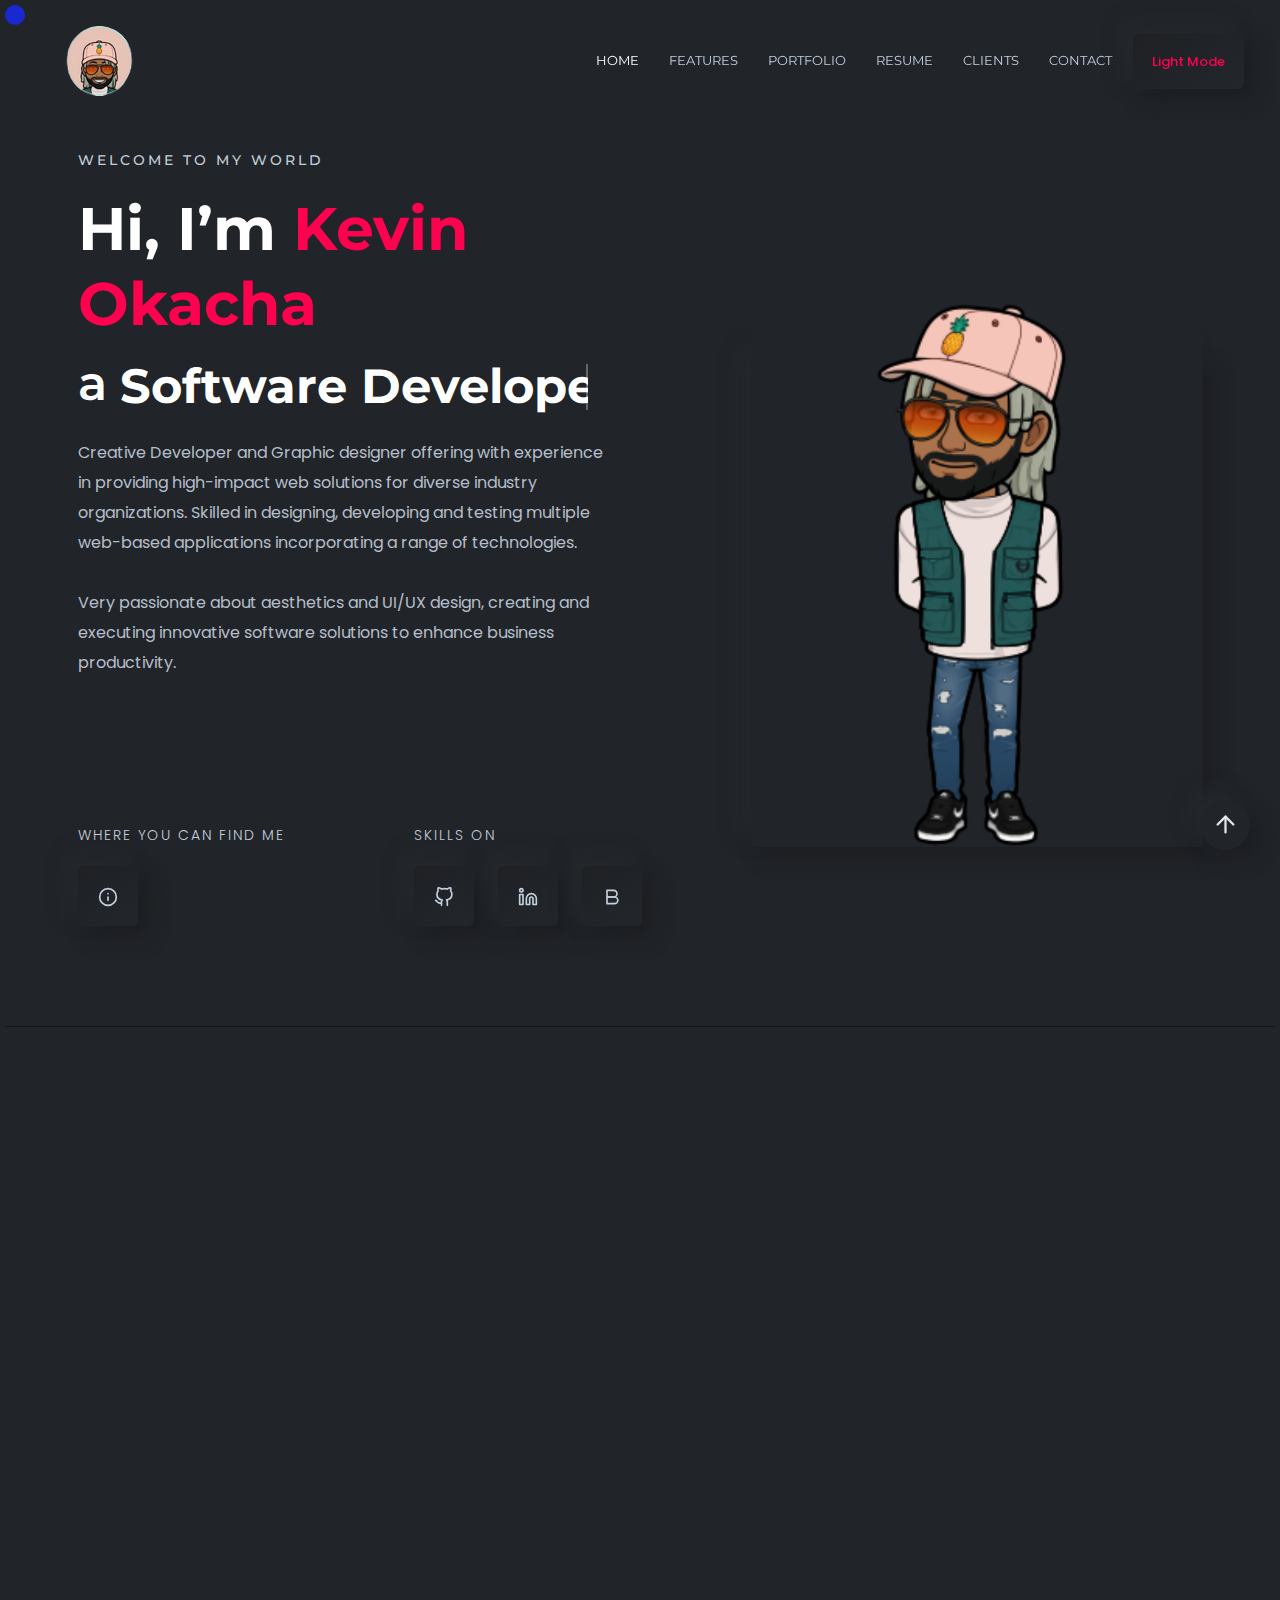
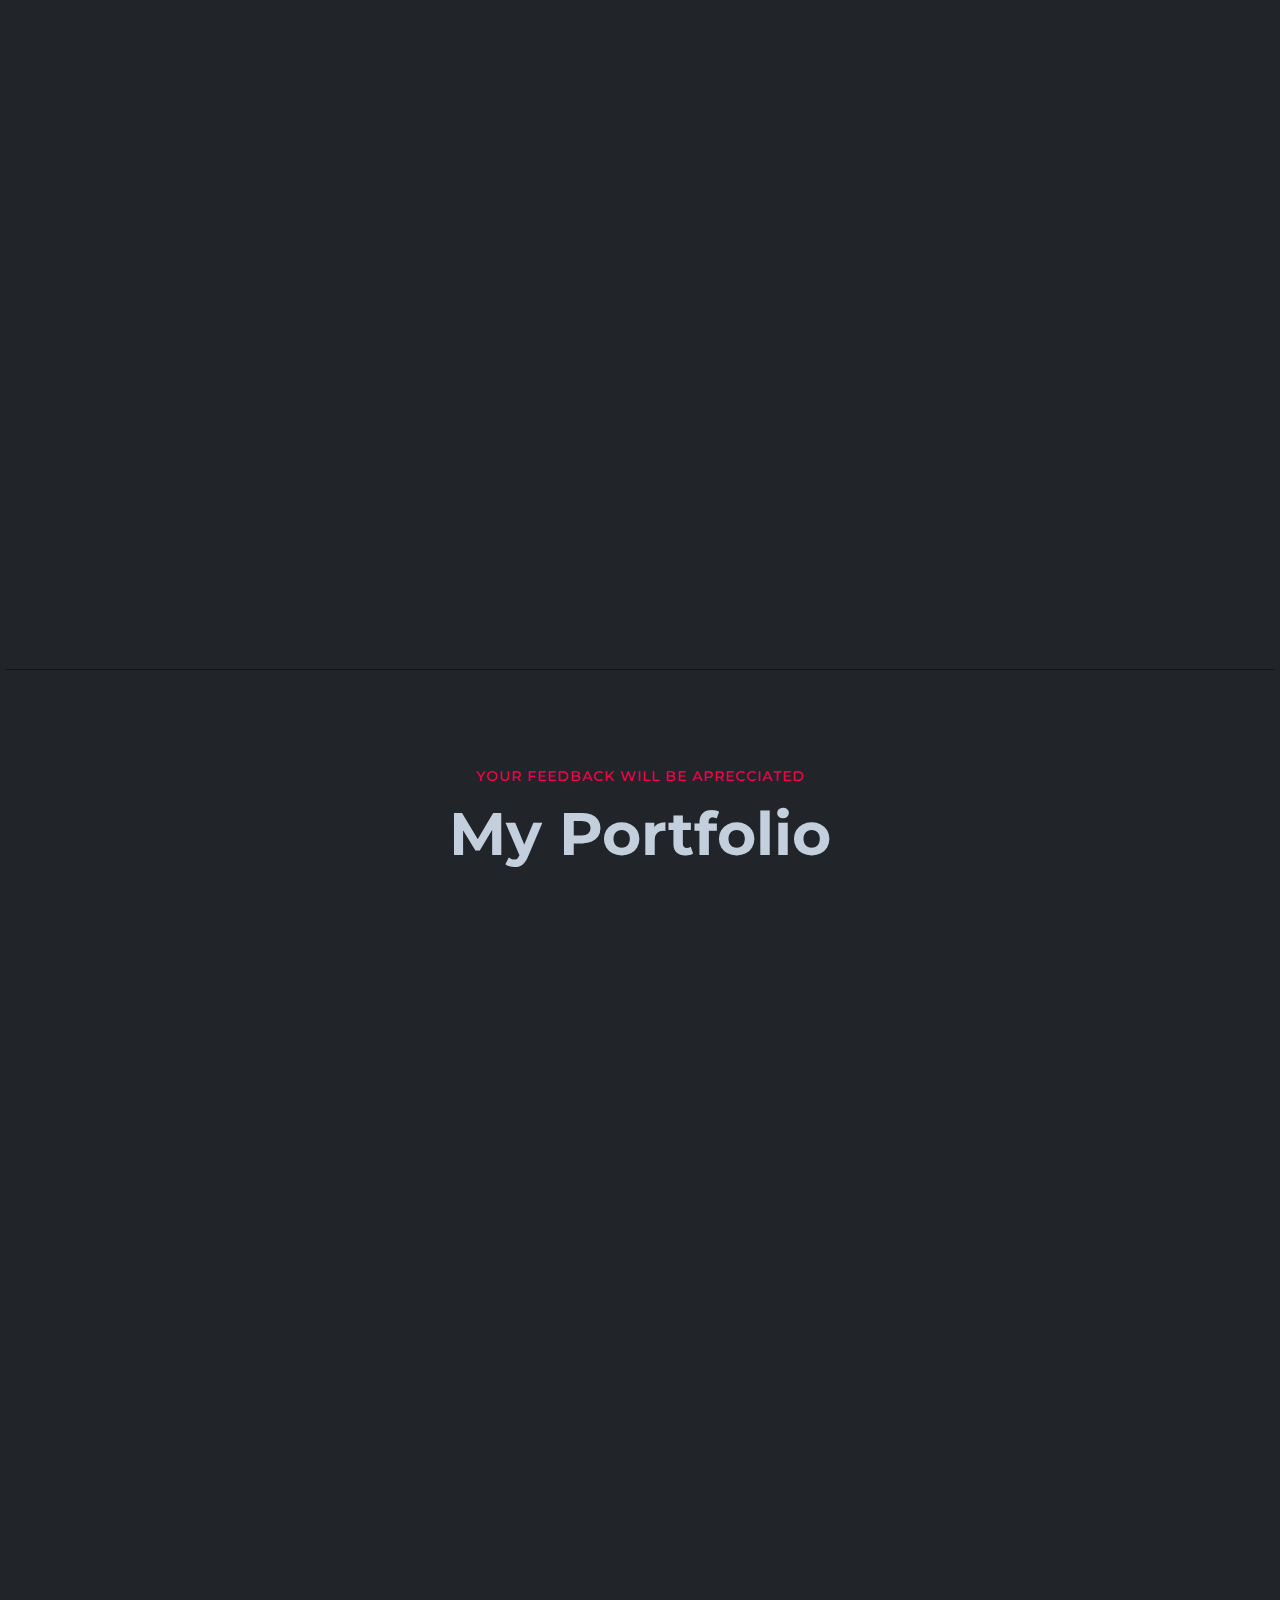
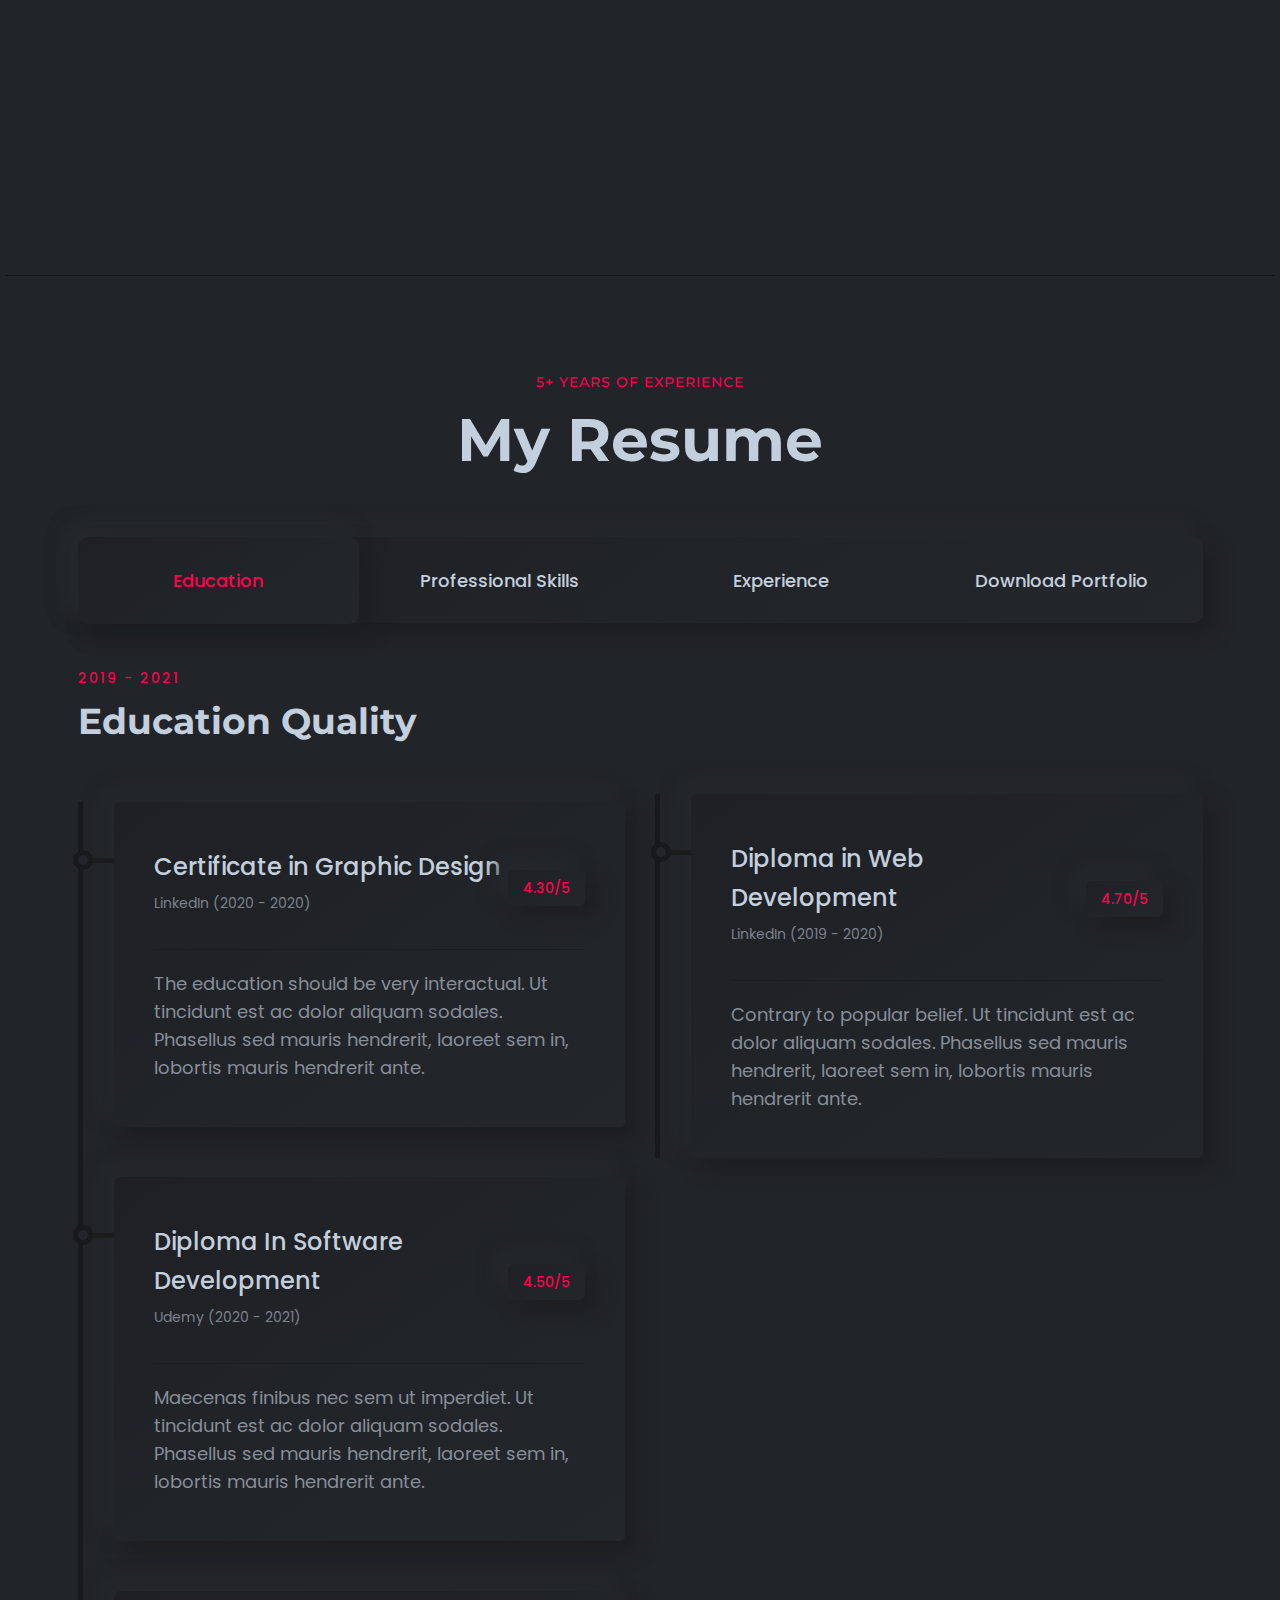
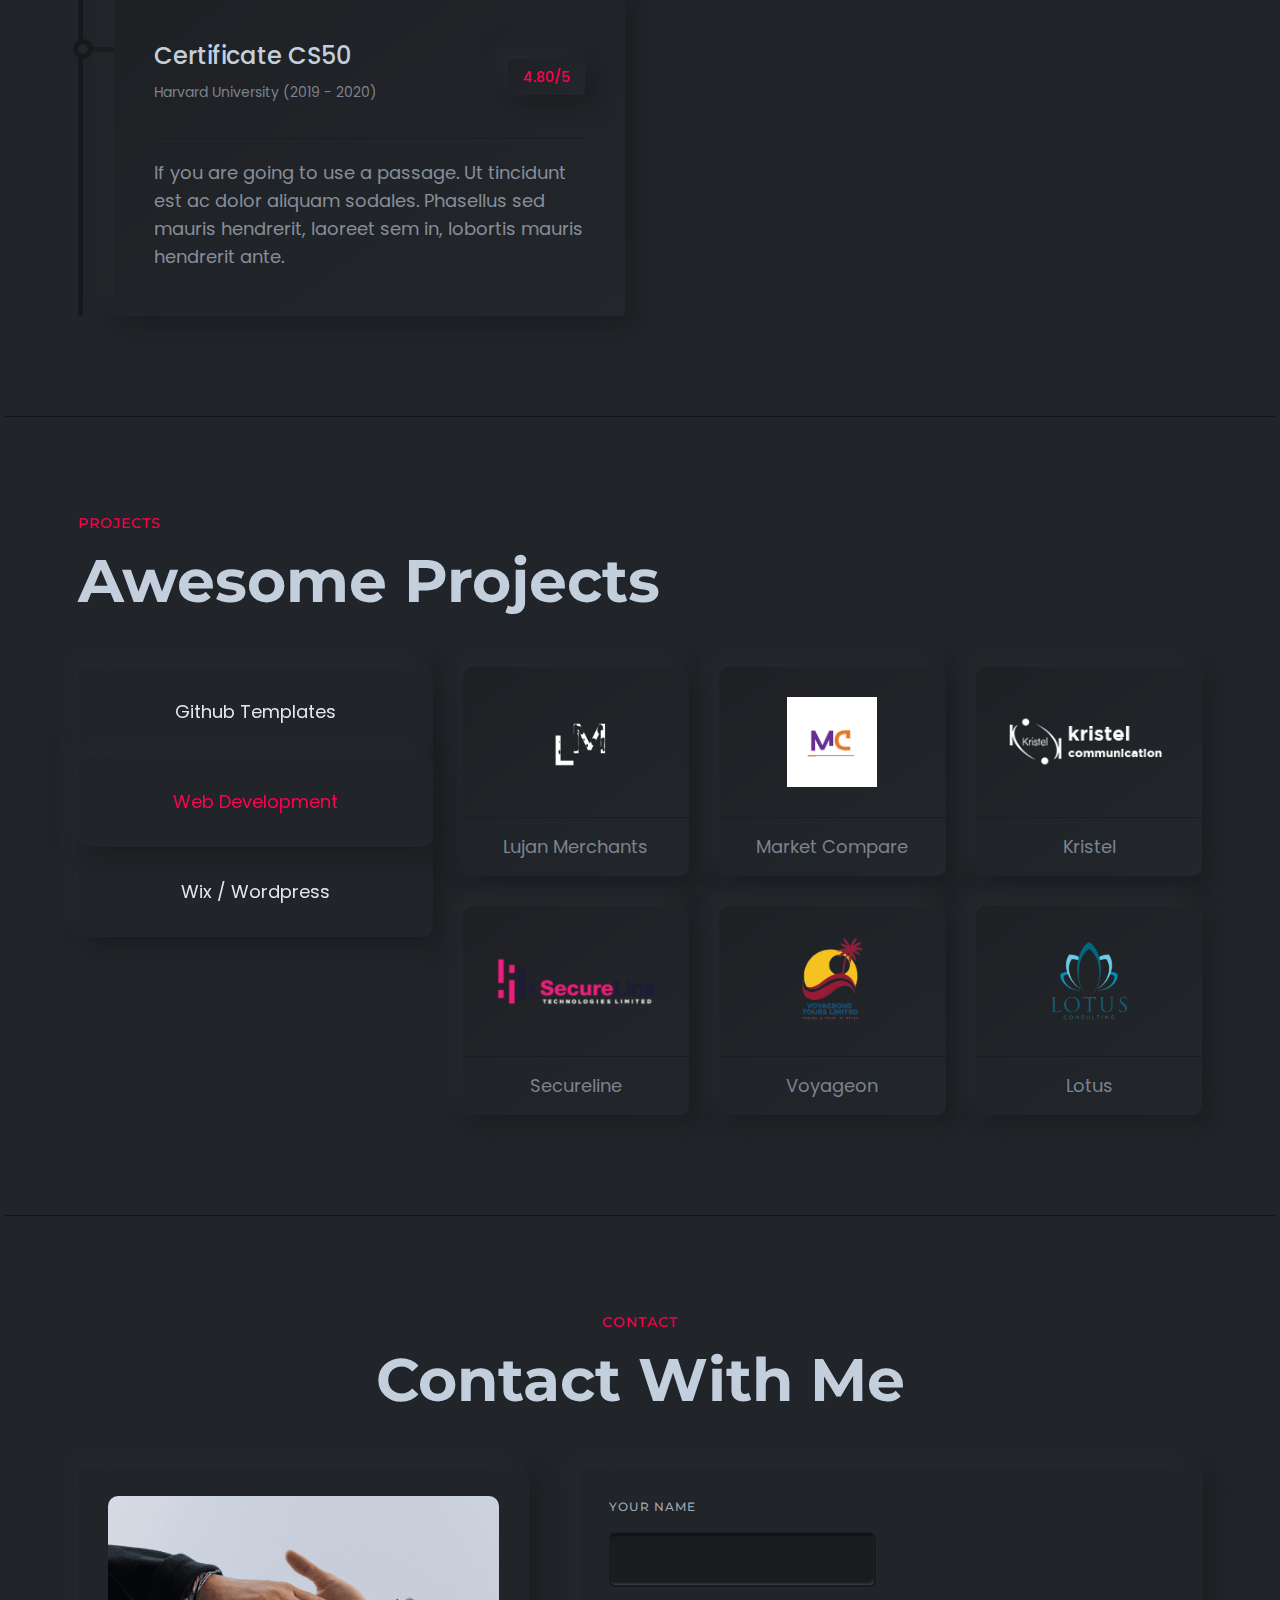
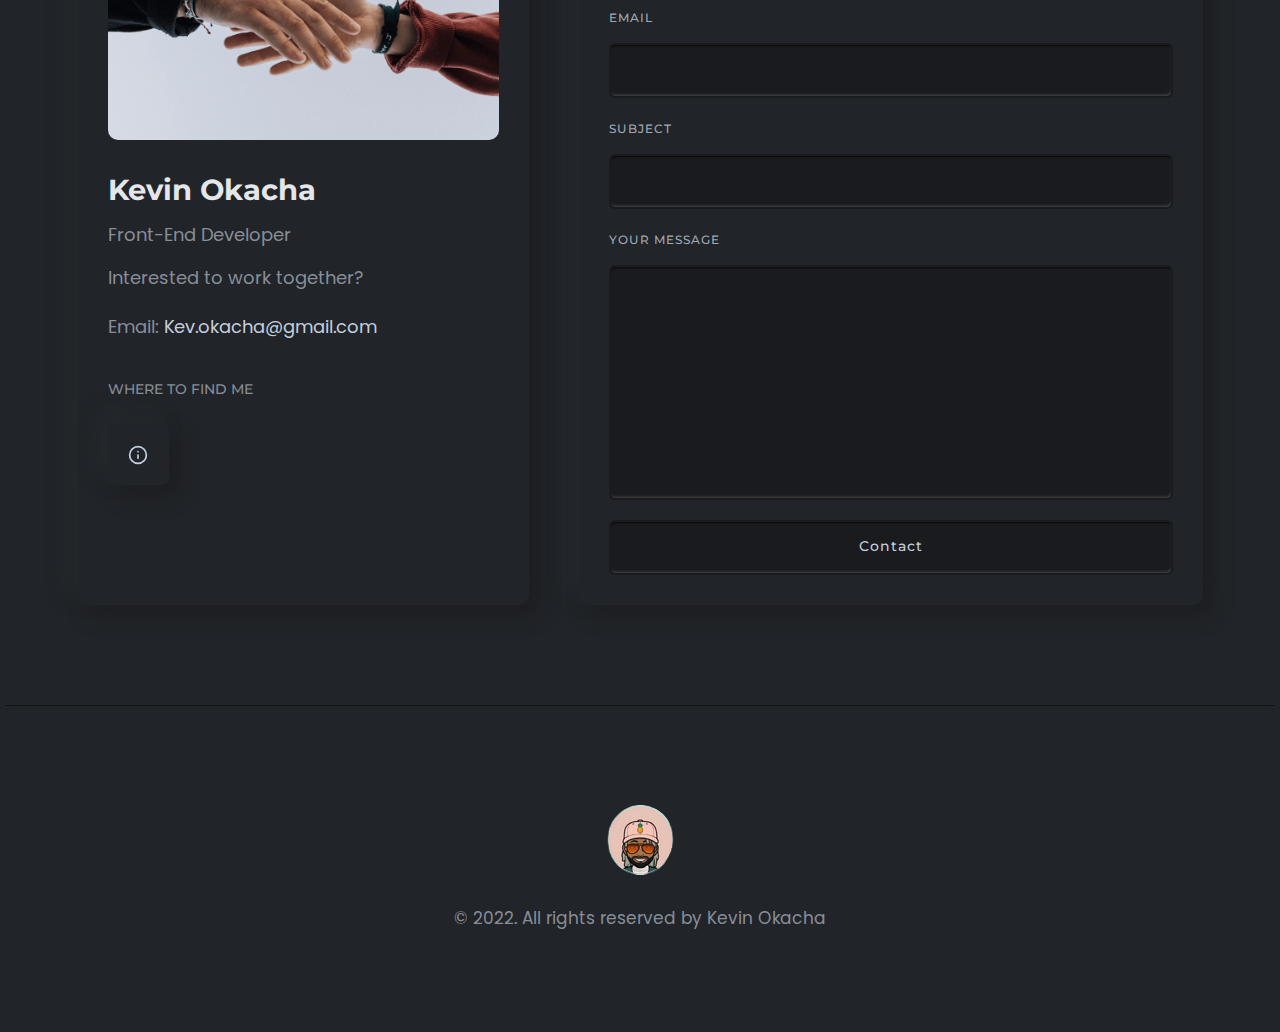
==== commit 9847993b: "reupload" ====
--- a/index.html
+++ b/index.html
@@ -3,906 +3,1904 @@
 
 <head>
     <meta charset="utf-8" />
-    <meta content="width=device-width, initial-scale=1.0" name="viewport" />
-
-    <title>Kevin Okacha</title>
-
-    <meta content="" name="description" />
-    <meta content="" name="keywords" />
-
-    <!-- Favicons -->
-    <link href="assets/img/icons8-tech-flat-icons-96.png" rel="icon" />
-    <link href="assets/img/apple-touch-icon.png" rel="apple-touch-icon" />
-
-    <!-- Google Fonts -->
-    <link href="https://fonts.googleapis.com/css?family=Open+Sans:300,300i,400,400i,600,600i,700,700i|Raleway:300,300i,400,400i,500,500i,600,600i,700,700i|Poppins:300,300i,400,400i,500,500i,600,600i,700,700i" rel="stylesheet" />
-
-    <!-- Vendor CSS Files -->
-    <link href="assets/vendor/bootstrap/css/bootstrap.min.css" rel="stylesheet" />
-    <link href="assets/vendor/bootstrap-icons/bootstrap-icons.css" rel="stylesheet" />
-    <link href="assets/vendor/boxicons/css/boxicons.min.css" rel="stylesheet" />
-    <link href="assets/vendor/glightbox/css/glightbox.min.css" rel="stylesheet" />
-    <link href="assets/vendor/remixicon/remixicon.css" rel="stylesheet" />
-    <link href="assets/vendor/swiper/swiper-bundle.min.css" rel="stylesheet" />
-
-    <!-- Template Main CSS File -->
-    <link href="assets/css/style.css" rel="stylesheet" />
+    <meta http-equiv="x-ua-compatible" content="ie=edge" />
+    <title>Kevin Okacha || Personal Portfolio</title>
+    <meta name="robots" content="noindex, follow" />
+    <meta name="description" content="" />
+    <meta name="viewport" content="width=device-width, initial-scale=1, shrink-to-fit=no" />
+    <!-- Favicon -->
+    <link rel="shortcut icon" type="image/x-icon" href="assets/images/favicon.png" />
+    <!-- CSS 
+    ============================================ -->
+    <link rel="stylesheet" href="assets/css/vendor/bootstrap.min.css" />
+    <link rel="stylesheet" href="assets/css/vendor/slick.css" />
+    <link rel="stylesheet" href="assets/css/vendor/slick-theme.css" />
+    <link rel="stylesheet" href="assets/css/vendor/aos.css" />
+    <link rel="stylesheet" href="assets/css/plugins/feature.css" />
+    <!-- Style css -->
+    <link rel="stylesheet" href="assets/css/style.css" />
 </head>
 
-<body>
-    <!-- ======= Header ======= -->
-    <header id="header">
-        <div class="container">
-            <br />
-            <h2>Hey there, I'm</h2>
-            <h1><a href="index.html">Kevin Okacha</a></h1>
-            <!-- Uncomment below if you prefer to use an image logo -->
-            <!-- <a href="index.html" class="mr-auto"><img src="assets/img/logo.png" alt="" class="img-fluid"></a> -->
-            <h2>
-                I'm a passionate <span>Front-End Dveloper &amp; UI/UX Designer</span>.
-            </h2>
-            <br /><br />
-            <h2>
-                Building a successful product is a challenge. <br /> I am highly energetic in user experience design, interfaces and web development.
-            </h2>
-            <nav id="navbar" class="navbar">
-                <ul>
-                    <li><a class="nav-link active" href="#header">Home</a></li>
-                    <li><a class="nav-link" href="#about">About</a></li>
-                    <!-- <li><a class="nav-link" href="#resume">Resume</a></li> -->
-                    <li><a class="nav-link" href="#services">Services</a></li>
-                    <li><a class="nav-link" href="#contact">Contact</a></li>
-                    <a href="./Portfolio.pdf" class="btn mr-lg-2 custom-btn" target="_blank"><i class="uil uil-file-alt"></i>Portfolio</a
-      >
-                    <br><br>
-                    <a href="mailto:kev.okacha@gmail.com?Subject=Requesting%20Resume" class="btn mr-lg-2 custom-btn" target="_blank"><i class="uil uil-file-alt"></i> Request Resume</a
-      >
-     </ul>
-
-     <i class="bi bi-list mobile-nav-toggle"></i>
-    </nav>
-    <!-- .navbar -->
-
-    <br />
-    <div class="social-links">
-     <a href="https://mobile.twitter.com/theprojec_t2" class="twitter"
-      ><i class="bi bi-twitter"></i
-     ></a>
-                    <a href="https://github.com/kevin-369?fbclid=IwAR3xPWaH-hpKjQF25yX101ltWFMzB07ECrgN3uJKBOpc6yst_HgiqyOmxQs" class="facebook"><i class="bi bi-github"></i
-     ></a>
-
-                    <a href="https://www.behance.net/theproject5a53/moodboards" class="google-plus"><i class="bi bi-behance"></i
-     ></a>
-                    <a href="www.linkedin.com/in/kevin-okacha" class="linkedin"><i class="bi bi-linkedin"></i
-     ></a>
-
-                    <a href="https://linktr.ee/Https_Kev" class="linkedin"><i class="bi bi-tree"></i
-     ></a>
-        </div>
-        </div>
-    </header>
-    <!-- End Header -->
-
-    <!-- ======= About Section ======= -->
-    <section id="about" class="about">
-        <!-- ======= About Me ======= -->
-        <div class="about-me container">
-            <div class="section-title">
-                <h2>About</h2>
-                <p>Learn more about me</p>
-            </div>
-
-            <div class="row">
-                <div class="col-lg-4" data-aos="fade-right">
-                    <img src="assets/img/unnamed.png" class="img-fluid" alt="" />
-                </div>
-                <div class="col-lg-8 pt-4 pt-lg-0 content" data-aos="fade-left">
-                    <h3>Web dev, UI/UX &amp; Graphic Designer</h3>
-                    <p class="fst-italic">
-                        Creative Front-End Developer offering 5+ years of experience providing high-impact web solutions for diverse industry organizations. Skilled in designing, developing and testing multiple web-based applications incorporating a range of technologies. Aspiring
-                        to combine broad background with strong technical skills to excel as a Seasoned and independent Front End Developer, in blending the art of design with skill of programming to deliver an immersive and engaging user experience through
-                        efficient website development proactive feature optimization, and relentless debugging.
-                    </p>
-                    <div class="row">
-                        <div class="col-lg-6">
-                            <ul>
-                                <!-- <li><i class="bi bi-chevron-right"></i> <strong>Birthday:</strong> <span>1 May
-                                        1995</span></li> -->
-                                <li>
-                                    <i class="bi bi-chevron-right"></i> <strong>Website:</strong>
-                                    <span>www.kevv.pages.dev/</span>
-                                </li>
-                                <!-- <li><i class="bi bi-chevron-right"></i> <strong>Phone:</strong> <span>+123 456
-                                        7890</span></li> -->
-                                <li>
-                                    <i class="bi bi-chevron-right"></i> <strong>City:</strong>
-                                    <span>Nairobi, Kenya</span>
-                                </li>
-                            </ul>
-                        </div>
-                        <div class="col-lg-6">
-                            <ul>
-                                <!-- <li><i class="bi bi-chevron-right"></i> <strong>Age:</strong> <span>30</span></li> -->
-                                <li>
-                                    <i class="bi bi-chevron-right"></i> <strong>Certification:</strong>
-                                    <span>Diploma</span>
-                                </li>
-                                <!-- <li><i class="bi bi-chevron-right"></i> <strong>PhEmailone:</strong>
-                                    <span>email@example.com</span>
-                                </li> -->
-                                <li>
-                                    <i class="bi bi-chevron-right"></i> <strong>Freelance:</strong>
-                                    <span>Available</span>
-                                </li>
-                            </ul>
-                        </div>
-                    </div>
-                    <p>
-                        Experienced Software Developer adept in bringing forth expertise in design, installation, testing and maintenance of software systems. Equipped with a diverse and promising skill-set. Proficient in various platforms, languages, and embedded systems. Experienced
-                        with the latest cutting edge development tools and procedures. Able to effectively self-manage during independent projects, as well as collaborate as part of a productive team.
-                    </p>
-                </div>
-            </div>
-        </div>
-        <!-- End About Me -->
-
-        <!-- ======= Counts ======= -->
-        <div class="counts container">
-            <div class="row">
-                <div class="col-lg-3 col-md-6">
-                    <div class="count-box">
-                        <i class="bi bi-emoji-smile"></i>
-                        <span data-purecounter-start="0" data-purecounter-end="20" data-purecounter-duration="1" class="purecounter"></span>
-                        <p>Happy Clients</p>
-                    </div>
-                </div>
-
-                <div class="col-lg-3 col-md-6 mt-5 mt-md-0">
-                    <div class="count-box">
-                        <i class="bi bi-journal-richtext"></i>
-                        <span data-purecounter-start="0" data-purecounter-end="30" data-purecounter-duration="1" class="purecounter"></span>
-                        <p>Projects</p>
-                    </div>
-                </div>
-
-                <div class="col-lg-3 col-md-6 mt-5 mt-lg-0">
-                    <div class="count-box">
-                        <i class="bi bi-headset"></i>
-                        <span data-purecounter-start="0" data-purecounter-end="1463" data-purecounter-duration="1" class="purecounter"></span>
-                        <p>Hours Of Support</p>
-                    </div>
-                </div>
-
-                <div class="col-lg-3 col-md-6 mt-5 mt-lg-0">
-                    <div class="count-box">
-                        <i class="bi bi-award"></i>
-                        <span data-purecounter-start="0" data-purecounter-end="24" data-purecounter-duration="1" class="purecounter"></span>
-                        <p>Awards</p>
-                    </div>
-                </div>
-            </div>
-        </div>
-        <!-- End Counts -->
-
-        <!-- ======= Skills  ======= -->
-        <div class="skills container">
-            <div class="section-title">
-                <h2>Skills</h2>
-            </div>
-
-            <div class="row skills-content">
-                <div class="col-lg-6">
-                    <div class="progress">
-                        <span class="skill">Front-end Development<i class="val">100%</i></span>
-                        <div class="progress-bar-wrap">
-                            <div class="progress-bar" role="progressbar" aria-valuenow="100" aria-valuemin="0" aria-valuemax="100"></div>
-                        </div>
-                    </div>
-
-                    <div class="progress">
-                        <span class="skill">Google Analytics <i class="val">90%</i></span>
-                        <div class="progress-bar-wrap">
-                            <div class="progress-bar" role="progressbar" aria-valuenow="90" aria-valuemin="0" aria-valuemax="100"></div>
-                        </div>
-                    </div>
-
-                    <div class="progress">
-                        <span class="skill">User Experience(UX)&amp; User Interface (UI)
-        <i class="val">75%</i></span
+<body class="template-color-1 spybody" data-spy="scroll" data-target=".navbar-example2" data-offset="70">
+    <div class="cur" id="circle">
+        <div class="main-cur"></div><img class="satelite" src="https://bit.ly/30JAPdZ" alt="">
+    </div>
+    <!-- Start Header -->
+    <header class="rn-header haeder-default black-logo-version header--fixed header--sticky">
+        <div class="header-wrapper rn-popup-mobile-menu m--0 row align-items-center">
+            <!-- Start Header Left -->
+            <div class="col-lg-2 col-6">
+                <div class="header-left">
+                    <div class="logo">
+                        <a href="index.html">
+                            <img src="assets/images/logo/Kevin Okacha.png" alt="logo" />
+                        </a>
+                    </div>
+                </div>
+            </div>
+            <!-- End Header Left -->
+            <!-- Start Header Center -->
+            <div class="col-lg-10 col-6">
+                <div class="header-center">
+                    <nav id="sideNav" class="mainmenu-nav navbar-example2 d-none d-xl-block onepagenav">
+                        <!-- Start Mainmanu Nav -->
+                        <ul class="primary-menu nav nav-pills">
+                            <li class="nav-item current">
+                                <a class="nav-link" href="#home">Home</a>
+                            </li>
+                            <li class="nav-item">
+                                <a class="nav-link" href="#features">Features</a>
+                            </li>
+                            <li class="nav-item">
+                                <a class="nav-link" href="#portfolio">Portfolio</a>
+                            </li>
+                            <li class="nav-item"><a class="nav-link" href="#resume">Resume</a></li>
+                            <li class="nav-item">
+                                <a class="nav-link" href="#clients">Clients</a>
+                            </li>
+
+
+                            <li class="nav-item">
+                                <a class="nav-link" href="#contacts">Contact</a>
+                            </li>
+                        </ul>
+                        <!-- End Mainmanu Nav -->
+                    </nav>
+                    <!-- Start Header Right  -->
+                    <div class="header-right">
+                        <a class="rn-btn" href="./index-white-version.html"><span>Light Mode</span></a
        >
-       <div class="progress-bar-wrap">
-        <div
-         class="progress-bar"
-         role="progressbar"
-         aria-valuenow="75"
-         aria-valuemin="0"
-         aria-valuemax="100"
-        ></div>
+       <div class="hamberger-menu d-block d-xl-none">
+        <i id="menuBtn" class="feather-menu humberger-menu"></i>
+       </div>
+       <div class="close-menu d-block">
+        <span class="closeTrigger">
+         <i data-feather="x"></i>
+        </span>
        </div>
       </div>
-      <div class="progress">
-       <span class="skill"
-        >React &amp; Native & Angular<i class="val">80%</i></span
-       >
-       <div class="progress-bar-wrap">
+      <!-- End Header Right  -->
+     </div>
+    </div>
+    <!-- End Header Center -->
+   </div>
+  </header>
+  <!-- End Header Area -->
+  <!-- Start Popup Mobile Menu  -->
+  <div class="popup-mobile-menu">
+   <div class="inner">
+    <div class="menu-top">
+     <div class="menu-header">
+      <a class="logo" href="./index.html">
+       <img
+        src="assets/images/logo/Kevin Okacha.png"
+        alt="Personal Portfolio"
+       />
+      </a>
+                        <div class="close-button">
+                            <button class="close-menu-activation close">
+        <i data-feather="x"></i>
+       </button>
+                        </div>
+                    </div>
+
+                </div>
+                <div class="content">
+                    <br>
+
+                    <div class="header-right">
+                        <a class="rn-btn" href="./index-white-version.html"><span>Light Mode</span></a>
+
+                    </div>
+                    <ul class="primary-menu nav nav-pills onepagenav">
+                        <li class="nav-item current">
+                            <a class="nav-link smoth-animation active" href="#home">Home</a>
+                        </li>
+                        <li class="nav-item">
+                            <a class="nav-link smoth-animation" href="#features">Features</a>
+                        </li>
+                        <li class="nav-item">
+                            <a class="nav-link smoth-animation" href="#portfolio">Portfolio</a>
+                        </li>
+                        <li class="nav-item">
+                            <a class="nav-link smoth-animation" href="#resume">Resume</a>
+                        </li>
+                        <li class="nav-item">
+                            <a class="nav-link smoth-animation" href="#clients">Projects</a>
+                        </li>
+
+
+                        <li class="nav-item">
+                            <a class="nav-link smoth-animation" href="#contacts">Contact</a>
+                        </li>
+                    </ul>
+                    <!-- social sharea area -->
+                    <div class="social-share-style-1 mt--40">
+                        <span class="title">Where you can find me</span>
+
+                        <ul class="social-share d-flex liststyle">
+
+                            <li class="linkedin">
+                                <a href="https://linktr.ee/Https_Kev"><i data-feather="info"></i
+              ></a>
+                            </li>
+                        </ul>
+                    </div>
+
+
+
+
+                    <!-- end -->
+                </div>
+            </div>
+        </div>
+        <!-- End Popup Mobile Menu  -->
+
+        <main class="main-page-wrapper">
+            <!-- Start Slider Area -->
+            <div id="home" class="rn-slider-area">
+                <div class="slide slider-style-1">
+                    <div class="container">
+                        <div class="row row--30 align-items-center">
+                            <div class="order-2 order-lg-1 col-lg-7 mt_md--50 mt_sm--50 mt_lg--30">
+                                <div class="content">
+                                    <div class="inner">
+                                        <span class="subtitle">Welcome to my world</span>
+                                        <h1 class="title">
+                                            Hi, I’m <span>Kevin Okacha</span><br />
+                                            <span class="header-caption" id="page-top">
+            <!-- type headline start-->
+            <span class="cd-headline clip is-full-width">
+             <span>a </span>
+                                            <!-- ROTATING TEXT -->
+                                            <span class="cd-words-wrapper">
+              <b class="is-visible">Software Developer.</b>
+              <b class="is-hidden"> UI/UX Designer.</b>
+              <b class="is-hidden">Graphic Designer.</b>
+             </span>
+                                            </span>
+                                            <!-- type headline end -->
+                                            </span>
+                                        </h1>
+
+                                        <div>
+                                            <p class="description">
+                                                Creative Developer and Graphic designer offering with experience in providing high-impact web solutions for diverse industry organizations. Skilled in designing, developing and testing multiple web-based applications incorporating a range of technologies.
+                                                <br> <br>Very passionate about aesthetics and UI/UX design, creating and executing innovative software solutions to enhance business productivity.
+                                            </p>
+                                        </div>
+                                    </div>
+                                    <div class="row">
+                                        <div class="col-lg-6 col-xl-6 col-md-6 col-sm-6 col-12">
+                                            <div class="social-share-inner-left">
+                                                <span class="title">Where you can find me</span>
+                                                <ul class="social-share d-flex liststyle">
+
+                                                    <li class="linkedin">
+                                                        <a href="https://linktr.ee/Https_Kev"><i data-feather="info"></i
+              ></a>
+                                                    </li>
+                                                </ul>
+                                            </div>
+
+                                        </div>
+                                        <!-- <div class="col-lg-6 col-xl-6 col-md-6 col-sm-6 col-12 ">
+                                        <div class="skill-share-inner">
+                                            <span class="title">best skill on</span>
+                                            <ul class="skill-share d-flex liststyle"> -->
+                                        <div class="col-lg-6 col-xl-6 col-md-6 col-sm-6 col-12 mt_mobile--30">
+                                            <div class="social-share-inner-left">
+                                                <span class="title">Skills On</span>
+                                                <ul class="social-share d-flex liststyle">
+
+                                                    </li>
+                                                    <li class="Github">
+                                                        <a href="https://github.com/kevin-369?fbclid=IwAR3xPWaH-hpKjQF25yX101ltWFMzB07ECrgN3uJKBOpc6yst_HgiqyOmxQs"><i data-feather="github"></i
+              ></a>
+                                                    </li>
+                                                    <li class="linkedin">
+                                                        <a href="https://kevv.pages.dev/www.linkedin.com/in/kevin-okacha"><i data-feather="linkedin"></i
+              ></a>
+                                                    </li>
+                                                    <li class="Behance">
+                                                        <a href="https://www.behance.net/theproject5a53/moodboards"><i data-feather="bold"></i
+              ></a>
+                                                </ul>
+                                            </div>
+                                        </div>
+                                    </div>
+                                </div>
+                            </div>
+
+                            <div class="order-1 order-lg-2 col-lg-5">
+                                <div class="thumbnail">
+                                    <div class="inner">
+                                        <img src="assets/images/slider/Untitled design.png" alt="Personal Portfolio Images" />
+                                    </div>
+                                </div>
+                            </div>
+                        </div>
+                    </div>
+                </div>
+            </div>
+            <!-- End Slider Area -->
+
+            <!-- Start Service Area -->
+            <div class="rn-service-area rn-section-gap section-separator" id="features">
+                <div class="container">
+                    <div class="row">
+                        <div class="col-lg-12">
+                            <div class="section-title text-left" data-aos="fade-up" data-aos-duration="500" data-aos-delay="100" data-aos-once="true">
+                                <span class="subtitle">Features</span>
+                                <h2 class="title">What I Do</h2>
+                            </div>
+                        </div>
+                    </div>
+                    <div class="row row--25 mt_md--10 mt_sm--10">
+                        <!-- Start Single Service -->
+                        <div data-aos="fade-up" data-aos-duration="500" data-aos-delay="100" data-aos-once="true" class="col-lg-6 col-xl-4 col-md-6 col-sm-12 col-12 mt--50 mt_md--30 mt_sm--30">
+                            <div class="rn-service">
+                                <div class="inner">
+                                    <div class="icon">
+                                        <i data-feather="menu"></i>
+                                    </div>
+                                    <div class="content">
+                                        <h4 class="title"><a href="#features">Frontend Development</a></h4>
+                                        <p class="description">
+                                            is a style of computer programming that focuses on the coding and creation of elements and features of a website that will then be seen by the user.
+                                        </p>
+                                        <!-- <a class="read-more-button" href="#"><i class="feather-arrow-right"></i
+          ></a> -->
+                                    </div>
+                                </div>
+                                <!-- <a class="over-link" href="#features"></a> -->
+                            </div>
+                        </div>
+                        <!-- End SIngle Service -->
+                        <!-- Start Single Service -->
+                        <div data-aos="fade-up" data-aos-duration="500" data-aos-delay="300" data-aos-once="true" class="col-lg-6 col-xl-4 col-md-6 col-sm-12 col-12 mt--50 mt_md--30 mt_sm--30">
+                            <div class="rn-service">
+                                <div class="inner">
+                                    <div class="icon">
+                                        <i data-feather="book-open"></i>
+                                    </div>
+                                    <div class="content">
+                                        <h4 class="title"><a href="#features">UX/UI Design</a></h4>
+                                        <p class="description">
+                                            is a design process whose sole objective is to design a system that offers a great experience to its the end-users.
+                                        </p>
+                                        <!-- <a class="read-more-button" href="#"><i class="feather-arrow-right"></i
+          ></a> -->
+                                    </div>
+                                </div>
+                                <!-- <a class="over-link" href="#features"></a> -->
+                            </div>
+                        </div>
+                        <!-- End SIngle Service -->
+                        <!-- Start Single Service -->
+                        <div data-aos="fade-up" data-aos-duration="500" data-aos-delay="500" data-aos-once="true" class="col-lg-6 col-xl-4 col-md-6 col-sm-12 col-12 mt--50 mt_md--30 mt_sm--30">
+                            <div class="rn-service">
+                                <div class="inner">
+                                    <div class="icon">
+                                        <i data-feather="tv"></i>
+                                    </div>
+                                    <div class="content">
+                                        <h4 class="title"><a href="#features">Social Media Consultancy</a></h4>
+                                        <p class="description">
+                                            individualy work with clients to improve upon, optimize and grow their social media presence.
+                                        </p>
+                                        <!-- <a class="read-more-button" href="#"><i class="feather-arrow-right"></i
+          ></a> -->
+                                    </div>
+                                </div>
+                                <!-- <a class="over-link" href="#features"></a> -->
+                            </div>
+                        </div>
+                        <!-- End SIngle Service -->
+                        <!-- Start Single Service -->
+                        <div data-aos="fade-up" data-aos-duration="500" data-aos-delay="100" data-aos-once="true" class="col-lg-6 col-xl-4 col-md-6 col-sm-12 col-12 mt--50 mt_md--30 mt_sm--30">
+                            <div class="rn-service">
+                                <div class="inner">
+                                    <div class="icon">
+                                        <i data-feather="twitch"></i>
+                                    </div>
+                                    <div class="content">
+                                        <h4 class="title"><a href="#features">SEO</a></h4>
+                                        <p class="description">
+                                            auditing individual pages or entire websites to analyze how they are performing on search engines, and then optimizing them to improve performance and ranking on search engine results pages (SERPs)
+                                        </p>
+                                        <!-- <a class="read-more-button" href="#"><i class="feather-arrow-right"></i
+          ></a> -->
+                                    </div>
+                                </div>
+                                <!-- <a class="over-link" href="#features"></a> -->
+                            </div>
+                        </div>
+                        <!-- End SIngle Service -->
+                        <!-- Start Single Service -->
+                        <div data-aos="fade-up" data-aos-duration="500" data-aos-delay="300" data-aos-once="true" class="col-lg-6 col-xl-4 col-md-6 col-sm-12 col-12 mt--50 mt_md--30 mt_sm--30">
+                            <div class="rn-service">
+                                <div class="inner">
+                                    <div class="icon">
+                                        <i data-feather="wifi"></i>
+                                    </div>
+                                    <div class="content">
+                                        <h4 class="title"><a href="#features">Web Analysis / Analytics</a></h4>
+                                        <p class="description">
+                                            the measurement and analysis of data to inform an understanding of user behavior across web pages.
+                                        </p>
+                                        <!-- <a class="read-more-button" href="#"><i class="feather-arrow-right"></i
+          ></a> -->
+                                    </div>
+                                </div>
+                                <!-- <a class="over-link" href="#features"></a> -->
+                            </div>
+                        </div>
+                        <!-- End SIngle Service -->
+                        <!-- Start Single Service 
+                        <div data-aos="fade-up" data-aos-duration="500" data-aos-delay="500" data-aos-once="true" class="col-lg-6 col-xl-4 col-md-6 col-sm-12 col-12 mt--50 mt_md--30 mt_sm--30">
+                            <div class="rn-service">
+                                <div class="inner">
+                                    <div class="icon">
+                                        <i data-feather="slack"></i>
+                                    </div>
+                                    <div class="content">
+                                        <h4 class="title"><a href="#">Personal Portfolio April</a></h4>
+                                        <p class="description">
+                                            It uses a dictionary of over 200 Latin words, combined with a handful of model sentence.
+                                        </p>
+                                        <a class="read-more-button" href="#"><i class="feather-arrow-right"></i
+          ></a>
+                                    </div>
+                                </div>
+                                <a class="over-link" href="#"></a>
+                            </div>
+                        </div>
+                         End SIngle Service -->
+                    </div>
+                </div>
+            </div>
+            <!-- End Service Area  -->
+
+            <!-- Start Portfolio Area -->
+            <div class="rn-portfolio-area rn-section-gap section-separator" id="portfolio">
+                <div class="container">
+                    <div class="row">
+                        <div class="col-lg-12">
+                            <div class="section-title text-center">
+                                <span class="subtitle">Your feedback will be aprecciated</span>
+                                <h2 class="title">My Portfolio</h2>
+                            </div>
+                        </div>
+                    </div>
+
+                    <div class="row row--25 mt--10 mt_md--10 mt_sm--10">
+                        <!-- Start Single Portfolio -->
+                        <div data-aos="fade-up" data-aos-delay="100" data-aos-once="true" class="col-lg-6 col-xl-4 col-md-6 col-12 mt--50 mt_md--30 mt_sm--30">
+                            <div class="rn-portfolio" data-bs-toggle="modal" data-bs-target="#exampleModalCenter">
+                                <div class="inner">
+                                    <div class="thumbnail">
+                                        <a href="javascript:void(0)">
+                                            <img src="assets/images/portfolio/portfolio.png" alt="Personal Portfolio Images" />
+                                        </a>
+                                    </div>
+                                    <div class="content">
+                                        <div class="category-info">
+                                            <div class="category-list">
+                                                <a href="javascript:void(0)">Development</a>
+                                            </div>
+                                            <!-- <div class="meta">
+                                                <span><a href="javascript:void(0)"><i class="feather-heart"></i></a>
+             600</span
+            >
+           </div> -->
+                                        </div>
+                                        <h4 class="title">
+                                            <a href="javascript:void(0)">The services provide for design
+            </a>
+                                        </h4>
+                                    </div>
+                                </div>
+                            </div>
+                        </div>
+                        <!-- End Single Portfolio -->
+
+                        <!-- Start Single Portfolio -->
+                        <div data-aos="fade-up" data-aos-delay="300" data-aos-once="true" class="col-lg-6 col-xl-4 col-md-6 col-12 mt--50 mt_md--30 mt_sm--30">
+                            <div class="rn-portfolio" data-bs-toggle="modal" data-bs-target="#exampleModalCenter">
+                                <div class="inner">
+                                    <div class="thumbnail">
+                                        <a href="javascript:void(0)">
+                                            <img src="assets/images/portfolio/portfolio-02.jpg" alt="Personal Portfolio Images" />
+                                        </a>
+                                    </div>
+                                    <div class="content">
+                                        <div class="category-info">
+                                            <div class="category-list">
+                                                <a href="javascript:void(0)">Application</a>
+                                            </div>
+                                            <!-- <div class="meta">
+                                                <span><a href="javascript:void(0)"><i class="feather-heart"></i></a>
+             750</span
+            >
+           </div> -->
+                                        </div>
+                                        <h4 class="title">
+                                            <a href="javascript:void(0)">Mobile app landing design & app maintain</a>
+                                        </h4>
+                                    </div>
+                                </div>
+                            </div>
+                        </div>
+                        <!-- End Single Portfolio -->
+
+                        <!-- Start Single Portfolio -->
+                        <div data-aos="fade-up" data-aos-delay="500" data-aos-once="true" class="col-lg-6 col-xl-4 col-md-6 col-12 mt--50 mt_md--30 mt_sm--30">
+                            <div class="rn-portfolio" data-bs-toggle="modal" data-bs-target="#exampleModalCenter">
+                                <div class="inner">
+                                    <div class="thumbnail">
+                                        <a href="javascript:void(0)">
+                                            <img src="assets/images/portfolio/Portfolio1.png" alt="Personal Portfolio Images" />
+                                        </a>
+                                    </div>
+                                    <div class="content">
+                                        <div class="category-info">
+                                            <div class="category-list">
+                                                <a href="javascript:void(0)">Photoshop</a>
+                                            </div>
+                                            <!-- <div class="meta">
+                                                <span><a href="javascript:void(0)"><i class="feather-heart"></i></a>
+             630</span
+            >
+           </div> -->
+                                        </div>
+                                        <h4 class="title">
+                                            <a href="javascript:void(0)">Logo design creativity & Application
+            </a>
+                                        </h4>
+                                    </div>
+                                </div>
+                            </div>
+                        </div>
+                        <!-- End Single Portfolio -->
+
+                        <!-- Start Single Portfolio -->
+                        <div data-aos="fade-up" data-aos-delay="100" data-aos-once="true" class="col-lg-6 col-xl-4 col-md-6 col-12 mt--50 mt_md--30 mt_sm--30">
+                            <div class="rn-portfolio" data-bs-toggle="modal" data-bs-target="#exampleModalCenter">
+                                <div class="inner">
+                                    <div class="thumbnail">
+                                        <a href="javascript:void(0)">
+                                            <img src="assets/images/portfolio/Portfolio (2).png" alt="Personal Portfolio Images" />
+                                        </a>
+                                    </div>
+                                    <div class="content">
+                                        <div class="category-info">
+                                            <div class="category-list">
+                                                <a href="javascript:void(0)">Figma</a>
+                                            </div>
+                                            <!-- <div class="meta">
+            <span
+             ><a href="javascript:void(0)"><i class="feather-heart"></i></a>
+             360</span
+            >
+           </div> -->
+                                        </div>
+                                        <h4 class="title">
+                                            <a href="javascript:void(0)">Mobile app landing design & Services design</a>
+                                        </h4>
+                                    </div>
+                                </div>
+                            </div>
+                        </div>
+                        <!-- End Single Portfolio -->
+
+                        <!-- Start Single Portfolio -->
+                        <div data-aos="fade-up" data-aos-delay="300" data-aos-once="true" class="col-lg-6 col-xl-4 col-md-6 col-12 mt--50 mt_md--30 mt_sm--30">
+                            <div class="rn-portfolio" data-bs-toggle="modal" data-bs-target="#exampleModalCenter">
+                                <div class="inner">
+                                    <div class="thumbnail">
+                                        <a href="javascript:void(0)">
+                                            <img src="assets/images/portfolio/Portfolio (1).png" alt="Personal Portfolio Images" />
+                                        </a>
+                                    </div>
+                                    <div class="content">
+                                        <div class="category-info">
+                                            <div class="category-list">
+                                                <a href="javascript:void(0)">Web Design</a>
+                                            </div>
+                                            <!-- <div class="meta">
+            <span
+             ><a href="javascript:void(0)"><i class="feather-heart"></i></a>
+             280</span
+            >
+           </div> -->
+                                        </div>
+                                        <h4 class="title">
+                                            <a href="javascript:void(0)">Design for tecnology & services</a>
+                                        </h4>
+                                    </div>
+                                </div>
+                            </div>
+                        </div>
+                        <!-- End Single Portfolio -->
+
+                        <!-- Start Single Portfolio -->
+                        <div data-aos="fade-up" data-aos-delay="500" data-aos-once="true" class="col-lg-6 col-xl-4 col-md-6 col-12 mt--50 mt_md--30 mt_sm--30">
+                            <div class="rn-portfolio" data-bs-toggle="modal" data-bs-target="#exampleModalCenter">
+                                <div class="inner">
+                                    <div class="thumbnail">
+                                        <a href="javascript:void(0)">
+                                            <img src="assets/images/portfolio/portfolio-06.jpg" alt="Personal Portfolio Images" />
+                                        </a>
+                                    </div>
+                                    <div class="content">
+                                        <div class="category-info">
+                                            <div class="category-list">
+                                                <a href="javascript:void(0)">App Design</a>
+                                            </div>
+                                            <!-- <div class="meta">
+                                                <span><a href="javascript:void(0)"><i class="feather-heart"></i></a>
+             690</span
+            >
+           </div> -->
+                                        </div>
+                                        <h4 class="title">
+                                            <a href="javascript:void(0)">App for tecnology & services</a>
+                                        </h4>
+                                    </div>
+                                </div>
+                            </div>
+                        </div>
+                        <!-- End Single Portfolio -->
+
+                    </div>
+
+                </div>
+
+            </div>
+
+            <!-- End portfolio Area -->
+            <!-- Start Resume Area -->
+            <div class="rn-resume-area rn-section-gap section-separator" id="resume">
+                <div class="container">
+                    <div class="row">
+                        <div class="col-lg-12">
+                            <div class="section-title text-center">
+                                <span class="subtitle">5+ Years of Experience</span>
+                                <h2 class="title">My Resume</h2>
+                            </div>
+                        </div>
+                    </div>
+                    <div class="row mt--45">
+                        <div class="col-lg-12">
+                            <ul class="rn-nav-list nav nav-tabs" id="myTabs" role="tablist">
+                                <li class="nav-item">
+                                    <a class="nav-link active" id="education-tab" data-bs-toggle="tab" href="#education" role="tab" aria-controls="education" aria-selected="true">education</a
+         >
+        </li>
+        <li class="nav-item">
+         <a
+          class="nav-link"
+          id="professional-tab"
+          data-bs-toggle="tab"
+          href="#professional"
+          role="tab"
+          aria-controls="professional"
+          aria-selected="false"
+          >professional Skills</a
+         >
+        </li>
+        <li class="nav-item">
+         <a
+          class="nav-link"
+          id="experience-tab"
+          data-bs-toggle="tab"
+          href="#experience"
+          role="tab"
+          aria-controls="experience"
+          aria-selected="false"
+          >experience</a
+         >
+        </li>
+        <li class="nav-item">
+         <a
+          class="nav-link"
+          id="interview-tab"
+          href="./Portfolio.pdf"
+       
+          target="_blank"
+          >Download Portfolio</a
+         >
+        </li>
+       </ul>
+
+       <!-- Start Tab Content Wrapper  -->
+       <div class="rn-nav-content tab-content" id="myTabContents">
+        <!-- Start Single Tab  -->
         <div
-         class="progress-bar"
-         role="progressbar"
-         aria-valuenow="70"
-         aria-valuemin="0"
-         aria-valuemax="100"
-        ></div>
-       </div>
-      </div>
-     </div>
-
-     <div class="col-lg-6">
-      <div class="progress">
-       <span class="skill"
-        >Search Engine Optimization (SEO) <i class="val">80%</i></span
-       >
-       <div class="progress-bar-wrap">
+         class="tab-pane show active fade single-tab-area"
+         id="education"
+         role="tabpanel"
+         aria-labelledby="education-tab"
+        >
+         <div class="personal-experience-inner mt--40">
+          <div class="row">
+           <!-- Start Skill List Area  -->
+           <div class="col-lg-6 col-md-12 col-12">
+            <div class="content">
+             <span class="subtitle">2019 - 2021</span>
+             <h4 class="maintitle">Education Quality</h4>
+             <div class="experience-list">
+              <!-- Start Single List  -->
+              <div class="resume-single-list">
+               <div class="inner">
+                <div class="heading">
+                 <div class="title">
+                  <h4>Certificate in Graphic Design</h4>
+                  <span>LinkedIn (2020 - 2020)</span>
+                 </div>
+                 <div class="date-of-time">
+                  <span>4.30/5</span>
+                 </div>
+                </div>
+                <p class="description">
+                 The education should be very interactual. Ut tincidunt est ac
+                 dolor aliquam sodales. Phasellus sed mauris hendrerit, laoreet
+                 sem in, lobortis mauris hendrerit ante.
+                </p>
+               </div>
+              </div>
+              <!-- End Single List  -->
+
+              <!-- Start Single List  -->
+              <div class="resume-single-list">
+               <div class="inner">
+                <div class="heading">
+                 <div class="title">
+                  <h4>Diploma In Software Development</h4>
+                  <span>Udemy (2020 - 2021)</span>
+                 </div>
+                 <div class="date-of-time">
+                  <span>4.50/5</span>
+                 </div>
+                </div>
+                <p class="description">
+                 Maecenas finibus nec sem ut imperdiet. Ut tincidunt est ac
+                 dolor aliquam sodales. Phasellus sed mauris hendrerit, laoreet
+                 sem in, lobortis mauris hendrerit ante.
+                </p>
+               </div>
+              </div>
+              <!-- End Single List  -->
+
+              <!-- Start Single List  -->
+              <div class="resume-single-list">
+               <div class="inner">
+                <div class="heading">
+                 <div class="title">
+                  <h4>Certificate CS50</h4>
+                  <span>Harvard University (2019 - 2020)</span>
+                 </div>
+                 <div class="date-of-time">
+                  <span>4.80/5</span>
+                 </div>
+                </div>
+                <p class="description">
+                 If you are going to use a passage. Ut tincidunt est ac dolor
+                 aliquam sodales. Phasellus sed mauris hendrerit, laoreet sem
+                 in, lobortis mauris hendrerit ante.
+                </p>
+               </div>
+              </div>
+              <!-- End Single List  -->
+             </div>
+            </div>
+           </div>
+           <!-- End Skill List Area  -->
+
+           <!-- Start Skill List Area 2nd  -->
+           <div class="col-lg-6 col-md-12 col-12 mt_md--60 mt_sm--60">
+            <div class="content">
+             <!-- <span class="subtitle">2007 - 2010</span>
+             <h4 class="maintitle">Job Experience</h4> -->
+             <br>
+             <br>
+             <br>
+             <div class="experience-list">
+              <!-- Start Single List  -->
+              <div class="resume-single-list">
+               <div class="inner">
+                <div class="heading">
+                 <div class="title">
+                  <h4>Diploma in Web Development</h4>
+                  <span>LinkedIn (2019 - 2020)</span>
+                 </div>
+                 <div class="date-of-time">
+                  <span>4.70/5</span>
+                 </div>
+                </div>
+                <p class="description">
+                 Contrary to popular belief. Ut tincidunt est ac dolor aliquam
+                 sodales. Phasellus sed mauris hendrerit, laoreet sem in,
+                 lobortis mauris hendrerit ante.
+                </p>
+               </div>
+              </div>
+              <!-- End Single List  -->
+
+              <!-- Start Single List  
+              <div class="resume-single-list">
+               <div class="inner">
+                <div class="heading">
+                 <div class="title">
+                  <h4>The Personal Portfolio Mystery</h4>
+                  <span>Job at Rainbow-Themes (2008 - 2016)</span>
+                 </div>
+                 <div class="date-of-time">
+                  <span>4.95/5</span>
+                 </div>
+                </div>
+                <p class="description">
+                 Generate Lorem Ipsum which looks. Ut tincidunt est ac dolor
+                 aliquam sodales. Phasellus sed mauris hendrerit, laoreet sem
+                 in, lobortis mauris hendrerit ante.
+                </p>
+               </div>
+              </div>
+              End Single List  -->
+
+              <!-- Start Single List  
+              <div class="resume-single-list">
+               <div class="inner">
+                <div class="heading">
+                 <div class="title">
+                  <h4>Diploma in Computer Science</h4>
+                  <span>Works at Plugin Development (2016 - 2020)</span>
+                 </div>
+                 <div class="date-of-time">
+                  <span>5.00/5</span>
+                 </div>
+                </div>
+                <p class="description">
+                 Maecenas finibus nec sem ut imperdiet. Ut tincidunt est ac
+                 dolor aliquam sodales. Phasellus sed mauris hendrerit, laoreet
+                 sem in, lobortis mauris hendrerit ante.
+                </p>
+               </div>
+              </div>
+              End Single List  -->
+             </div>
+            </div>
+           </div>
+           <!-- End Skill List Area  -->
+          </div>
+         </div>
+        </div>
+        <!-- End Single Tab  -->
+
+        <!-- Start Single Tab  -->
         <div
-         class="progress-bar"
-         role="progressbar"
-         aria-valuenow="80"
-         aria-valuemin="0"
-         aria-valuemax="100"
-        ></div>
-       </div>
-      </div>
-
-      <div class="progress">
-       <span class="skill">PHP &amp; SQL <i class="val">90%</i></span>
-                        <div class="progress-bar-wrap">
-                            <div class="progress-bar" role="progressbar" aria-valuenow="90" aria-valuemin="0" aria-valuemax="100"></div>
-                        </div>
-                    </div>
-
-                    <div class="progress">
-                        <span class="skill">AWS &amp; .NET Framework<i class="val">70%</i></span>
-                        <div class="progress-bar-wrap">
-                            <div class="progress-bar" role="progressbar" aria-valuenow="70" aria-valuemin="0" aria-valuemax="100"></div>
-                        </div>
-                    </div>
-
-                    <div class="progress">
-                        <span class="skill">Social Media Marketing &amp; Advertising <i class="val">55%</i></span
-       >
-       <div class="progress-bar-wrap">
+         class="tab-pane fade"
+         id="professional"
+         role="tabpanel"
+         aria-labelledby="professional-tab"
+        >
+         <div class="personal-experience-inner mt--40">
+          <div class="row row--40">
+           <!-- Start Single Progressbar  -->
+           <div class="col-lg-6 col-md-6 col-12">
+            <div class="progress-wrapper">
+             <div class="content">
+              <span class="subtitle">Features</span>
+              <h4 class="maintitle">Design Skill</h4>
+            
+
+              <!-- Start Single Progress Charts -->
+              <div class="progress-charts">
+               <h6 class="heading heading-h6">FIGMA</h6>
+               <div class="progress">
+                <div
+                 class="progress-bar wow fadeInLeft"
+                 data-wow-duration="0.6s"
+                 data-wow-delay=".4s"
+                 role="progressbar"
+                 style="width: 95%"
+                 aria-valuenow="85"
+                 aria-valuemin="0"
+                 aria-valuemax="100"
+                >
+                 <span class="percent-label">95%</span>
+                </div>
+               </div>
+              </div>
+              <!-- End Single Progress Charts -->
+
+              <!-- Start Single Progress Charts -->
+              <div class="progress-charts">
+               <h6 class="heading heading-h6">ADOBE XD</h6>
+               <div class="progress">
+                <div
+                 class="progress-bar wow fadeInLeft"
+                 data-wow-duration="0.7s"
+                 data-wow-delay=".5s"
+                 role="progressbar"
+                 style="width: 60%"
+                 aria-valuenow="85"
+                 aria-valuemin="0"
+                 aria-valuemax="100"
+                >
+                 <span class="percent-label">60%</span>
+                </div>
+               </div>
+              </div>
+              <!-- End Single Progress Charts -->
+ <!-- Start Single Progress Charts -->
+              <div class="progress-charts">
+               <h6 class="heading heading-h6">USER EXPERIENCE(UX)& USER INTERFACE (UI)</h6>
+               <div class="progress">
+                <div
+                 class="progress-bar wow fadeInLeft"
+                 data-wow-duration="0.7s"
+                 data-wow-delay=".5s"
+                 role="progressbar"
+                 style="width: 90%"
+                 aria-valuenow="85"
+                 aria-valuemin="0"
+                 aria-valuemax="100"
+                >
+                 <span class="percent-label">90%</span>
+                </div>
+               </div>
+              </div>
+              <!-- End Single Progress Charts -->
+              <!-- Start Single Progress Charts -->
+              <div class="progress-charts">
+               <h6 class="heading heading-h6">ADOBE ILLUSTRATOR</h6>
+               <div class="progress">
+                <div
+                 class="progress-bar wow fadeInLeft"
+                 data-wow-duration="0.8s"
+                 data-wow-delay=".6s"
+                 role="progressbar"
+                 style="width: 70%"
+                 aria-valuenow="85"
+                 aria-valuemin="0"
+                 aria-valuemax="100"
+                >
+                 <span class="percent-label">70%</span>
+                </div>
+               </div>
+              </div>
+              <!-- End Single Progress Charts -->
+
+              <!-- Start Single Progress Charts -->
+              <div class="progress-charts">
+               <h6 class="heading heading-h6">SEARCH ENGINE OPTIMIZATION (SEO)</h6>
+               <div class="progress">
+                <div
+                 class="progress-bar wow fadeInLeft"
+                 data-wow-duration="0.9s"
+                 data-wow-delay=".7s"
+                 role="progressbar"
+                 style="width: 90%"
+                 aria-valuenow="85"
+                 aria-valuemin="0"
+                 aria-valuemax="100"
+                >
+                 <span class="percent-label">90%</span>
+                </div>
+               </div>
+              </div>
+              <!-- End Single Progress Charts -->
+             </div>
+            </div>
+           </div>
+           <!-- End Single Progressbar  -->
+
+           <!-- Start Single Progressbar  -->
+           <div class="col-lg-6 col-md-6 col-12 mt_sm--60">
+            <div class="progress-wrapper">
+             <div class="content">
+              <span class="subtitle">Features</span>
+              <h4 class="maintitle">Development Skill</h4>
+                <!-- Start Single Progress Charts -->
+              <div class="progress-charts">
+               <h6 class="heading heading-h6">FRONT-END DEVELOPMENT</h6>
+               <div class="progress">
+                <div
+                 class="progress-bar wow fadeInLeft"
+                 data-wow-duration="0.5s"
+                 data-wow-delay=".3s"
+                 role="progressbar"
+                 style="width: 100%"
+                 aria-valuenow="85"
+                 aria-valuemin="0"
+                 aria-valuemax="100"
+                >
+                 <span class="percent-label">100%</span>
+                </div>
+               </div>
+              </div>
+              <!-- End Single Progress Charts -->
+              <!-- Start Single Progress Charts -->
+              <div class="progress-charts">
+               <h6 class="heading heading-h6">GOOGLE ANALYTICS</h6>
+               <div class="progress">
+                <div
+                 class="progress-bar wow fadeInLeft"
+                 data-wow-duration="0.5s"
+                 data-wow-delay=".3s"
+                 role="progressbar"
+                 style="width: 85%"
+                 aria-valuenow="85"
+                 aria-valuemin="0"
+                 aria-valuemax="100"
+                >
+                 <span class="percent-label">85%</span>
+                </div>
+               </div>
+              </div>
+              <!-- End Single Progress Charts -->
+ <!-- Start Single Progress Charts -->
+              <div class="progress-charts">
+               <h6 class="heading heading-h6">SOCIAL MEDIA MARKETING & ADVERTISING</h6>
+               <div class="progress">
+                <div
+                 class="progress-bar wow fadeInLeft"
+                 data-wow-duration="0.7s"
+                 data-wow-delay=".5s"
+                 role="progressbar"
+                 style="width: 70%"
+                 aria-valuenow="85"
+                 aria-valuemin="0"
+                 aria-valuemax="100"
+                >
+                 <span class="percent-label">70%</span>
+                </div>
+               </div>
+              </div>
+              <!-- End Single Progress Charts -->
+              <!-- Start Single Progress Charts -->
+              <div class="progress-charts">
+               <h6 class="heading heading-h6">PHP & SQL</h6>
+               <div class="progress">
+                <div
+                 class="progress-bar wow fadeInLeft"
+                 data-wow-duration="0.6s"
+                 data-wow-delay=".4s"
+                 role="progressbar"
+                 style="width: 80%"
+                 aria-valuenow="85"
+                 aria-valuemin="0"
+                 aria-valuemax="100"
+                >
+                 <span class="percent-label">80%</span>
+                </div>
+               </div>
+              </div>
+              <!-- End Single Progress Charts -->
+
+             
+
+              
+
+              <!-- Start Single Progress Charts -->
+              <div class="progress-charts">
+               <h6 class="heading heading-h6">REACT & NATIVE & ANGULAR</h6>
+               <div class="progress">
+                <div
+                 class="progress-bar wow fadeInLeft"
+                 data-wow-duration="0.8s"
+                 data-wow-delay=".6s"
+                 role="progressbar"
+                 style="width: 75%"
+                 aria-valuenow="85"
+                 aria-valuemin="0"
+                 aria-valuemax="100"
+                >
+                 <span class="percent-label">75%</span>
+                </div>
+               </div>
+              </div>
+              <!-- End Single Progress Charts -->
+
+              <!-- Start Single Progress Charts -->
+              <div class="progress-charts">
+               <h6 class="heading heading-h6">AWS & .NET FRAMEWORK</h6>
+               <div class="progress">
+                <div
+                 class="progress-bar wow fadeInLeft"
+                 data-wow-duration="0.9s"
+                 data-wow-delay=".7s"
+                 role="progressbar"
+                 style="width: 70%"
+                 aria-valuenow="85"
+                 aria-valuemin="0"
+                 aria-valuemax="100"
+                >
+                 <span class="percent-label">70%</span>
+                </div>
+               </div>
+              </div>
+              <!-- End Single Progress Charts -->
+             </div>
+            </div>
+           </div>
+           <!-- End Single Progressbar  -->
+          </div>
+         </div>
+        </div>
+        <!-- End Single Tab  -->
+
+        <!-- Start Single Tab  -->
         <div
-         class="progress-bar"
-         role="progressbar"
-         aria-valuenow="55"
-         aria-valuemin="0"
-         aria-valuemax="100"
-        ></div>
+         class="tab-pane fade"
+         id="experience"
+         role="tabpanel"
+         aria-labelledby="experience-tab"
+        >
+         <div class="personal-experience-inner mt--40">
+          <div class="row">
+           <!-- Start Skill List Area  -->
+           <div class="col-lg-6 col-md-12 col-12">
+            <div class="content">
+             <span class="subtitle">2019 - Present</span>
+             <h4 class="maintitle">Job Experience</h4>
+             <div class="experience-list">
+              <!-- Start Single List  -->
+              <div class="resume-single-list">
+               <div class="inner">
+                <div class="heading">
+                 <div class="title">
+                  <h4>MARKET COMPARE</h4>
+                  <span> (2020 - Present)</span>
+                 </div>
+                 <div class="date-of-time">
+                  <span>5/5</span>
+                 </div>
+                </div>
+                <p class="description">
+                    <ul>
+                        <li> A website that is responsive and can be used with banks in Kenya and citizens and none citizens.</li>
+                        <li>I am the Front-end Developer.</li>
+                        <li>I also work with the design team to create  the UI.</li>
+                        <li>I do a few Back-end Dev.</li>
+                    </ul>
+                </p>
+               </div>
+              </div>
+              <!-- End Single List  -->
+
+              <!-- Start Single List  -->
+              <div class="resume-single-list">
+               <div class="inner">
+                <div class="heading">
+                 <div class="title">
+                  <h4>Social media Management</h4>
+                  <span>(2019 - Present)</span>
+                 </div>
+                 <div class="date-of-time">
+                  <span>4.50/5</span>
+                 </div>
+                </div>
+                <p class="description">
+                    <ul>
+                    <li> Assisted with management of client presence on varying social media platforms.</li>
+               <li>Oversaw new product shoots for instagram posts.</li>
+<li>Sourced and managed relationships with social media partners.</li>
+<li>Continually worked to drive brand advocacy and business value.</li>
+</ul>
+                </p>
+               </div>
+              </div>
+              <!-- End Single List  -->
+
+              <!-- Start Single List  -->
+              <div class="resume-single-list">
+               <div class="inner">
+                <div class="heading">
+                 <div class="title">
+                  <h4> VOLUNTEERWORK: LUJANMERCHANTS</h4>
+                  <span>(2016 - 2022)</span>
+                 </div>
+                 <div class="date-of-time">
+                  <span>4.90/5</span>
+                 </div>
+                </div>
+                <p class="description">
+              <ul>
+                <li> Undertook general administrative and clerical duties.</li>
+                <li> Conducted research for the market.</li>
+                <li>Understanding social media channels and maximized on it.</li>
+              </ul>
+                </p>
+               </div>
+              </div>
+              <!-- End Single List  -->
+             </div>
+            </div>
+           </div>
+           <!-- End Skill List Area  -->
+
+           <!-- Start Skill List Area 2nd  -->
+           <div class="col-lg-6 col-md-12 col-12 mt_md--60 mt_sm--60">
+            <div class="content">
+           <br>
+           <br>
+             <div class="experience-list">
+              <!-- Start Single List  -->
+              <div class="resume-single-list">
+               <div class="inner">
+                <div class="heading">
+                 <div class="title">
+                  <h4>Wix Dev</h4>
+                  <span>BSE In CSE (2020 - 2022)</span>
+                 </div>
+                 <div class="date-of-time">
+                  <span>4.70/5</span>
+                 </div>
+                </div>
+                <p class="description">
+                <ul>
+                    <li>Full-stack Engineer Of the Web application.</li>
+                    <li>mplemented a Mobile application that intergraded it to the site for better use.</li>
+                    <li>Made the Web application Have a Modern Design With Working Software tools and a proper working Security system to it.</li>
+                    <li>Effectively translated client requirements into application designs and system requirements.</li>
+                </ul>
+                </p>
+               </div>
+              </div>
+              <!-- End Single List  -->
+
+             
+             </div>
+            </div>
+           </div>
+           <!-- End Skill List Area  -->
+          </div>
+         </div>
+        </div>
+        <!-- End Single Tab  -->
+
        </div>
       </div>
      </div>
     </div>
    </div>
-   <!-- End Skills -->
-
-   <!-- ======= Interests =======  -->
-   <div class="interests container">
-    <div class="section-title">
-     <h2>My Work</h2>
-    </div>
-
-    <div class="row">
-    
-
-     <div class="col-lg-3 col-md-4 mt-4 mt-md-0">
-      <a
-       href="http://www.marketcompare.africa
-"
-       target="_blank"
-      >
-       <div class="icon-box">
-        <i class="ri-calendar-todo-line" style="color: #e80368"></i>
-        <h3>Market Compare</h3>
+   <!-- End Resume Area -->
+   <!-- Start Testimonia Area  
+   <div
+    class="rn-testimonial-area rn-section-gap section-separator"
+    id="testimonial"
+   >
+    <div class="container">
+     <div class="row">
+      <div class="col-lg-12">
+       <div class="section-title text-center">
+        <span class="subtitle">What Clients Say</span>
+        <h2 class="title">Testimonial</h2>
        </div>
-      </a>
+      </div>
      </div>
-      <div class="col-lg-3 col-md-4">
-      <a
-       href="https://lujan-merchants.pages.dev/
-"
-       target="_blank"
-      >
-       <div class="icon-box">
-        <i class="ri-bar-chart-box-line" style="color: #5578ff"></i>
-
-        <h3>Lujan Merchants</h3>
+     <div class="row">
+      <div class="col-lg-12">
+       <div class="testimonial-activation testimonial-pb mb--30">
+        Start Single testiminail
+        <div class="testimonial mt--50 mt_md--40 mt_sm--40">
+         <div class="inner">
+          <div class="card-info">
+           <div class="card-thumbnail">
+            <img
+             src="assets/images/testimonial/final-home--1st.png"
+             alt="Testimonial-image"
+            />
+           </div>
+           <div class="card-content">
+            <span class="subtitle mt--10">Rainbow-Themes</span>
+            <h3 class="title">Nevine Acotanza</h3>
+            <span class="designation">Chief Operating Officer</span>
+           </div>
+          </div>
+          <div class="card-description">
+           <div class="title-area">
+            <div class="title-info">
+             <h3 class="title">Android App Development</h3>
+             <span class="date">via Upwork - Mar 4, 2015 - Aug 30, 2021</span>
+            </div>
+            <div class="rating">
+             <img src="assets/images/icons/rating.png" alt="rating-image" />
+             <img src="assets/images/icons/rating.png" alt="rating-image" />
+             <img src="assets/images/icons/rating.png" alt="rating-image" />
+             <img src="assets/images/icons/rating.png" alt="rating-image" />
+             <img src="assets/images/icons/rating.png" alt="rating-image" />
+            </div>
+           </div>
+           <div class="seperator"></div>
+           <p class="discription">
+            Maecenas finibus nec sem ut imperdiet. Ut tincidunt est ac dolor
+            aliquam sodales. Phasellus sed mauris hendrerit, laoreet sem in,
+            lobortis mauris hendrerit ante. Ut tincidunt est ac dolor aliquam
+            sodales phasellus smauris .
+           </p>
+          </div>
+         </div>
+        </div>
+        End Single testiminail
+        Start Single testiminail
+        <div class="testimonial mt--50 mt_md--40 mt_sm--40">
+         <div class="inner">
+          <div class="card-info">
+           <div class="card-thumbnail">
+            <img
+             src="assets/images/testimonial/final-home--2nd.png"
+             alt="Testimonial-image"
+            />
+           </div>
+           <div class="card-content">
+            <span class="subtitle mt--10">Bound - Trolola</span>
+            <h3 class="title">Jone Duone Joe</h3>
+            <span class="designation">Operating Officer</span>
+           </div>
+          </div>
+          <div class="card-description">
+           <div class="title-area">
+            <div class="title-info">
+             <h3 class="title">Web App Development</h3>
+             <span class="date">Upwork - Mar 4, 2016 - Aug 30, 2021</span>
+            </div>
+            <div class="rating">
+             <img src="assets/images/icons/rating.png" alt="rating-image" />
+             <img src="assets/images/icons/rating.png" alt="rating-image" />
+             <img src="assets/images/icons/rating.png" alt="rating-image" />
+             <img src="assets/images/icons/rating.png" alt="rating-image" />
+             <img src="assets/images/icons/rating.png" alt="rating-image" />
+            </div>
+           </div>
+           <div class="seperator"></div>
+           <p class="discription">
+            Important fact to nec sem ut imperdiet. Ut tincidunt est ac dolor
+            aliquam sodales. Phasellus sed mauris hendrerit, laoreet sem in,
+            lobortis mauris hendrerit ante. Ut tincidunt est ac dolor aliquam
+            sodales phasellus smauris .
+           </p>
+          </div>
+         </div>
+        </div>
+        End Single testiminail
+        Start Single testiminail
+        <div class="testimonial mt--50 mt_md--40 mt_sm--40">
+         <div class="inner">
+          <div class="card-info">
+           <div class="card-thumbnail">
+            <img
+             src="assets/images/testimonial/final-home--3rd.png"
+             alt="Testimonial-image"
+            />
+           </div>
+           <div class="card-content">
+            <span class="subtitle mt--10">Glassfisom</span>
+            <h3 class="title">Nevine Dhawan</h3>
+            <span class="designation">CEO Of Officer</span>
+           </div>
+          </div>
+          <div class="card-description">
+           <div class="title-area">
+            <div class="title-info">
+             <h3 class="title">Android App Design</h3>
+             <span class="date">Fiver - Mar 4, 2015 - Aug 30, 2021</span>
+            </div>
+            <div class="rating">
+             <img src="assets/images/icons/rating.png" alt="rating-image" />
+             <img src="assets/images/icons/rating.png" alt="rating-image" />
+             <img src="assets/images/icons/rating.png" alt="rating-image" />
+             <img src="assets/images/icons/rating.png" alt="rating-image" />
+             <img src="assets/images/icons/rating.png" alt="rating-image" />
+            </div>
+           </div>
+           <div class="seperator"></div>
+           <p class="discription">
+            No more question for design. Ut tincidunt est ac dolor aliquam
+            sodales. Phasellus sed mauris hendrerit, laoreet sem in, lobortis
+            mauris hendrerit ante. Ut tincidunt est ac dolor aliquam sodales
+            phasellus smauris .
+           </p>
+          </div>
+         </div>
+        </div>
+        End Single testiminail
+
+        Start Single testiminail
+        <div class="testimonial mt--50 mt_md--40 mt_sm--40">
+         <div class="inner">
+          <div class="card-info">
+           <div class="card-thumbnail">
+            <img
+             src="assets/images/testimonial/final-home--4th.png"
+             alt="Testimonial-image"
+            />
+           </div>
+           <div class="card-content">
+            <span class="subtitle mt--10">NCD - Design</span>
+            <h3 class="title">Mevine Thoda</h3>
+            <span class="designation">Marketing Officer</span>
+           </div>
+          </div>
+          <div class="card-description">
+           <div class="title-area">
+            <div class="title-info">
+             <h3 class="title">CEO - Marketing</h3>
+             <span class="date"
+              >Thoda Department - Mar 4, 2018 - Aug 30, 2021</span
+             >
+            </div>
+            <div class="rating">
+             <img src="assets/images/icons/rating.png" alt="rating-image" />
+             <img src="assets/images/icons/rating.png" alt="rating-image" />
+             <img src="assets/images/icons/rating.png" alt="rating-image" />
+             <img src="assets/images/icons/rating.png" alt="rating-image" />
+             <img src="assets/images/icons/rating.png" alt="rating-image" />
+            </div>
+           </div>
+           <div class="seperator"></div>
+           <p class="discription">
+            Marcent Of Vanice and treatment. Ut tincidunt est ac dolor aliquam
+            sodales. Phasellus sed mauris hendrerit, laoreet sem in, lobortis
+            mauris hendrerit ante. Ut tincidunt est ac dolor aliquam sodales
+            phasellus smauris .
+           </p>
+          </div>
+         </div>
+        </div>
+        End Single testiminail
+
+        Start Single testiminail
+        <div class="testimonial mt--50 mt_md--40 mt_sm--40">
+         <div class="inner">
+          <div class="card-info">
+           <div class="card-thumbnail">
+            <img
+             src="assets/images/testimonial/final-home--5th.png"
+             alt="Testimonial-image"
+            />
+           </div>
+           <div class="card-content">
+            <span class="subtitle mt--10">Default name</span>
+            <h3 class="title">Davei Luace</h3>
+            <span class="designation">Chief Operating Manager</span>
+           </div>
+          </div>
+          <div class="card-description">
+           <div class="title-area">
+            <div class="title-info">
+             <h3 class="title">Android App Development</h3>
+             <span class="date">via Upwork - Mar 4, 2015 - Aug 30, 2021</span>
+            </div>
+            <div class="rating">
+             <img src="assets/images/icons/rating.png" alt="rating-image" />
+             <img src="assets/images/icons/rating.png" alt="rating-image" />
+             <img src="assets/images/icons/rating.png" alt="rating-image" />
+             <img src="assets/images/icons/rating.png" alt="rating-image" />
+             <img src="assets/images/icons/rating.png" alt="rating-image" />
+            </div>
+           </div>
+           <div class="seperator"></div>
+           <p class="discription">
+            When managment is so important. Ut tincidunt est ac dolor aliquam
+            sodales. Phasellus sed mauris hendrerit, laoreet sem in, lobortis
+            mauris hendrerit ante. Ut tincidunt est ac dolor aliquam sodales
+            phasellus smauris .
+           </p>
+          </div>
+         </div>
+        </div>
+        End Single testiminail
        </div>
-      </a>
-     </div>
-      <div class="col-lg-3 col-md-4">
-      <a
-       href="https://www.aplusfx.net/
-"
-       target="_blank"
-      >
-       <div class="icon-box">
-        <i class="ri-bar-chart-box-line" style="color: #5578ff"></i>
-
-        <h3>Aplus-fx</h3>
-       </div>
-      </a>
-     </div>
-     <div class="col-lg-3 col-md-4 mt-4 mt-lg-0">
-      <a
-       href="https://fabricationssystec.wixsite.com/company
-
-                    "
-       target="_blank"
-      >
-       <div class="icon-box">
-        <i class="ri-paint-brush-line" style="color: #e361ff"></i>
-        <h3>Systec Fabricators</h3>
-       </div>
-      </a>
-     </div>
-     <div class="col-lg-3 col-md-4 mt-4">
-      <a
-       href="https://furahiastores.co.ke/
-                    "
-       target="_blank"
-      >
-       <div class="icon-box">
-        <i class="ri-database-2-line" style="color: #47aeff"></i>
-        <h3>Furahia Stores</h3>
-       </div>
-      </a>
-     </div>
-     <div class="col-lg-3 col-md-4 mt-4">
-      <a
-       href="http://batra.co.ke/ 
-                    "
-       target="_blank"
-      >
-       <div class="icon-box">
-        <i class="ri-gradienter-line" style="color: #ffa76e"></i>
-        <h3>Batra</h3>
-       </div>
-      </a>
-     </div>
-     <div class="col-lg-3 col-md-4 mt-4">
-      <a
-       href="http://kristel.co.ke/
-                    "
-       target="_blank"
-      >
-       <div class="icon-box">
-        <i class="ri-file-list-3-line" style="color: #11dbcf"></i>
-        <h3>Kristel Communication</h3>
-       </div>
-      </a>
-     </div>
-     <div class="col-lg-3 col-md-4 mt-4">
-      <a
-       href="http://secureline.co.ke/
-                                    "
-       target="_blank"
-      >
-       <div class="icon-box">
-        <i class="ri-file-list-3-line" style="color: #11dbcf"></i>
-        <h3>Secureline Technologies Limited</h3>
-       </div>
-      </a>
-     </div>
-     <div class="col-lg-3 col-md-4 mt-4">
-      <a
-       href="http://voyageontours.com/
-                    "
-       target="_blank"
-      >
-       <div class="icon-box">
-        <i class="ri-price-tag-2-line" style="color: #4233ff"></i>
-        <h3>Voyageon Tours</h3>
-       </div>
-      </a>
-     </div>
-     <div class="col-lg-3 col-md-4 mt-4">
-      <a
-       href="https://techdor.pages.dev/
-                    "
-       target="_blank"
-      >
-       <div class="icon-box">
-        <i class="ri-anchor-line" style="color: #b2904f"></i>
-        <h3>Techdor Technologies</h3>
-       </div>
-      </a>
-     </div>
-     <div class="col-lg-3 col-md-4 mt-4">
-      <a
-       href="https://portfolio-design.pages.dev/
-                    "
-       target="_blank"
-      >
-       <div class="icon-box">
-        <i class="ri-disc-line" style="color: #b20969"></i>
-        <h3>Portfolio Design</h3>
-       </div>
-      </a>
-     </div>
-      <div class="col-lg-3 col-md-4 mt-4">
-      <a
-       href="https://cafe-drj.pages.dev/
-                    "
-       target="_blank"
-      >
-       <div class="icon-box">
-        <i class="ri-disc-line" style="color: #b20969"></i>
-        <h3>Cafe</h3>
-       </div>
-      </a>
-     </div>
-     <div class="col-lg-3 col-md-4 mt-4">
-      <a
-       href="https://marketing-we.pages.dev/
-                    "
-       target="_blank"
-      >
-       <div class="icon-box">
-        <i class="ri-base-station-line" style="color: #ff5828"></i>
-        <h3>SPACDYNA</h3>
-       </div>
-      </a>
-     </div>
-     <div class="col-lg-3 col-md-4 mt-4">
-      <a
-       href="https://inance.pages.dev/
-                    "
-       target="_blank"
-      >
-       <div class="icon-box">
-        <i class="ri-fingerprint-line" style="color: #29cc61"></i>
-        <h3>Inance</h3>
-       </div>
-      </a>
-     </div>
-     <div class="col-lg-3 col-md-4 mt-4">
-      <a
-       href="https://charlieriah.wixsite.com/website
-                                    "
-       target="_blank"
-      >
-       <div class="icon-box">
-        <i class="ri-fingerprint-line" style="color: #29cc61"></i>
-        <h3>Nagz Head Castle</h3>
-       </div>
-      </a>
-     </div>
-     <div class="col-lg-3 col-md-4 mt-4">
-      <a href="https://kevinokacha1.wixsite.com/social" target="_blank">
-       <div class="icon-box">
-        <!-- <i class="ri-fingerprint-line" style="color: #29cc61;"></i> -->
-        <h3>Social Marketing</h3>
-       </div>
-      </a>
-     </div>
-     <div class="col-lg-3 col-md-4 mt-4">
-      <a
-       href="https://home-security.pages.dev/
-                                    "
-       target="_blank"
-      >
-       <div class="icon-box">
-        <i class="ri-fingerprint-line" style="color: #29cc61"></i>
-        <h3>Homep</h3>
-       </div>
-      </a>
-     </div>
-     <div class="col-lg-3 col-md-4 mt-4">
-      <a
-       href="https://cafe-drj.pages.dev/
-
-                                    "
-       target="_blank"
-      >
-       <div class="icon-box">
-        <i class="ri-fingerprint-line" style="color: #29cc61"></i>
-        <h3>Flavor Nivelanda</h3>
-       </div>
-      </a>
-     </div>
-
-     <div class="col-lg-3 col-md-4 mt-4">
-      <a
-       href="https://kevinokacha1.wixsite.com/store
-                
-                                                    "
-       target="_blank"
-      >
-       <div class="icon-box">
-        <i class="ri-fingerprint-line" style="color: #29cc61"></i>
-        <h3>TechShed</h3>
-       </div>
-      </a>
-     </div>
-     <div class="col-lg-3 col-md-4 mt-4">
-      <a
-       href="https://kevinokacha1.wixsite.com/my-site
-                                
-                                                                    "
-       target="_blank"
-      >
-       <div class="icon-box">
-        <!-- <i class="ri-fingerprint-line" style="color: #29cc61;"></i> -->
-        <h3>(Wix design)T-shop</h3>
-       </div>
-      </a>
+      </div>
      </div>
     </div>
    </div>
-   <!-- End Interests -->
-  </section>
-  <!-- End About Section -->
-
-  <!-- ======= Services Section ======= -->
-  <section id="services" class="services">
-   <div class="container">
-    <div class="section-title">
-     <h2>Services</h2>
-     <p>My Services</p>
-    </div>
-
-    <div class="row">
-     <div class="col-lg-4 col-md-6 d-flex align-items-stretch">
-      <div class="icon-box">
-       <div class="icon"><i class="bx bx-code-block"></i></div>
-       <h4><a href="">Frontend Development</a></h4>
-       <p>
-        is a style of computer programming that focuses on the coding and
-        creation of elements and features of a website that will then be seen by
-        the user.
-       </p>
+    End Testimonia Area  -->
+   <!-- Start Client Area -->
+   <div class="rn-client-area rn-section-gap section-separator" id="clients">
+    <div class="container">
+     <div class="row">
+      <div class="col-lg-12">
+       <div class="section-title">
+        <span class="subtitle">Projects</span>
+        <h2 class="title">Awesome Projects</h2>
+       </div>
       </div>
      </div>
 
-     <div class="col-lg-4 col-md-6 d-flex align-items-stretch mt-4 mt-md-0">
-      <div class="icon-box">
-       <div class="icon"><i class="bx bx-devices"></i></div>
-       <h4><a href="">UX Designer</a></h4>
-       <p>
-        is a design process whose sole objective is to design a system that
-        offers a great experience to its users.
-       </p>
+     <div class="row row--25 mt--50 mt_md--40 mt_sm--40">
+      <div class="col-lg-4">
+       <div class="d-flex flex-wrap align-content-start h-100">
+        <div
+         class="position-sticky clients-wrapper sticky-top rbt-sticky-top-adjust"
+        >
+         <ul
+          class="nav tab-navigation-button flex-column nav-pills me-3"
+          id="v-pills-tab"
+          role="tablist"
+         >
+          <li class="nav-item">
+           <a
+            class="nav-link"
+            id="v-pills-home-tab"
+            data-bs-toggle="tab"
+            href="#v-pills-Javascript"
+            role="tab"
+            aria-selected="true"
+            >Github Templates</a
+           >
+          </li>
+
+          <li class="nav-item">
+           <a
+            class="nav-link active"
+            id="v-pills-profile-tab"
+            data-bs-toggle="tab"
+            href="#v-pills-Design"
+            role="tab"
+            aria-selected="true"
+            >Web Development</a
+           >
+          </li>
+
+          <li class="nav-item">
+           <a
+            class="nav-link"
+            id="v-pills-settings-tabs"
+            data-bs-toggle="tab"
+            href="#v-pills-settings"
+            role="tab"
+            aria-selected="true"
+            >Wix / Wordpress</a
+           >
+          </li>
+
+        
+         </ul>
+        </div>
+       </div>
       </div>
-     </div>
-
-     <div class="col-lg-4 col-md-6 d-flex align-items-stretch mt-4 mt-lg-0">
-      <div class="icon-box">
-       <div class="icon"><i class="bx bx-devices"></i></div>
-       <h4><a href="">UI Freelancer</a></h4>
-       <p>
-        generally deals with the interaction between users and computer systems,
-        software and applications, UX deals more generally with a user's overall
-        experience with a brand, product or service.
-       </p>
+
+      <div class="col-lg-8">
+       <div class="tab-area">
+        <div class="d-flex align-items-start">
+         <div class="tab-content" id="v-pills-tabContent">
+          <div
+           class="tab-pane fade"
+           id="v-pills-Javascript"
+           role="tabpanel"
+           aria-labelledby="v-pills-home-tab"
+          >
+           <div class="client-card">
+               <!-- Start Single Brand  -->
+                <div class="main-content">
+                    <div class="inner text-center">
+                        <div class="thumbnail">
+                            <a href="https://portfolio-design.pages.dev/"><img src="assets/images/client/png/logo (1).svg" alt="Client-image" /></a>
+                        </div>
+                        <div class="seperator"></div>
+                        <div class="client-name">
+                            <span><a href="https://portfolio-design.pages.dev/">Portfolio Design</a></span>
+                        </div>
+                    </div>
+                </div>
+                <!-- End Single Brand  -->
+                <!-- Start Single Brand  -->
+                <div class="main-content">
+                    <div class="inner text-center">
+                        <div class="thumbnail">
+                            <a href="https://techdor.pages.dev/"><img src="assets/images/client/png/apple-touch-icon.png" alt="Client-image" /></a>
+                        </div>
+                        <div class="seperator"></div>
+                        <div class="client-name">
+                            <span><a href="https://techdor.pages.dev/">Techdor Technologies</a></span>
+                        </div>
+                    </div>
+                </div>
+                <!-- End Single Brand  -->
+
+
+
+                <!-- Start Single Brand  -->
+                <div class="main-content">
+                    <div class="inner text-center">
+                        <div class="thumbnail">
+                            <a href="https://cafe-drj.pages.dev/"><img src="assets/images/client/png/apple-touch-icon.png" alt="Client-image" /></a>
+                        </div>
+                        <div class="seperator"></div>
+                        <div class="client-name">
+                            <span><a href="https://cafe-drj.pages.dev/">Cafe</a></span>
+                        </div>
+                    </div>
+                </div>
+                <!-- End Single Brand  -->
+
+                <!-- Start Single Brand  -->
+                <div class="main-content">
+                    <div class="inner text-center">
+                        <div class="thumbnail">
+                            <a href="https://marketing-we.pages.dev/"><img src="assets/images/client/png/apple-touch-icon.png" alt="Client-image" /></a>
+                        </div>
+                        <div class="seperator"></div>
+                        <div class="client-name">
+                            <span><a href="https://marketing-we.pages.dev/">Space Dynamic</a></span>
+                        </div>
+                    </div>
+                </div>
+                <!-- End Single Brand  -->
+
+                <!-- Start Single Brand  -->
+                <div class="main-content">
+                    <div class="inner text-center">
+                        <div class="thumbnail">
+                            <a href="https://inance.pages.dev/"><img src="assets/images/client/png/apple-touch-icon.png" alt="Client-image" /></a>
+                        </div>
+                        <div class="seperator"></div>
+                        <div class="client-name">
+                            <span><a href="https://inance.pages.dev/">Inance</a></span>
+                        </div>
+                    </div>
+                </div>
+                <!-- End Single Brand  -->
+
+                <!-- Start Single Brand  -->
+                <div class="main-content">
+                    <div class="inner text-center">
+                        <div class="thumbnail">
+                            <a href="https://home-security.pages.dev/"><img src="assets/images/client/png/apple-touch-icon.png" alt="Client-image" /></a>
+                        </div>
+                        <div class="seperator"></div>
+                        <div class="client-name">
+                            <span><a href="https://home-security.pages.dev/">Homep</a></span>
+                        </div>
+                    </div>
+                </div>
+                <!-- End Single Brand  -->
+            </div>
+            </div>
+
+            <div class="tab-pane fade show active" id="v-pills-Design" role="tabpanel" aria-labelledby="v-pills-profile-tab">
+                <div class="client-card">
+                    <!-- Start Single Brand  -->
+                    <div class="main-content">
+                        <div class="inner text-center">
+                            <div class="thumbnail">
+                                <a href="https://lujan-merchants.pages.dev/"><img src="assets/images/client/png/logo.png" alt="Client-image" /></a>
+                            </div>
+                            <div class="seperator"></div>
+                            <div class="client-name">
+                                <span><a href="https://lujan-merchants.pages.dev/">Lujan Merchants</a></span>
+                            </div>
+                        </div>
+                    </div>
+                    <!-- End Single Brand  -->
+
+                    <!-- Start Single Brand  -->
+                    <div class="main-content">
+                        <div class="inner text-center">
+                            <div class="thumbnail">
+                                <a href="https://www.marketcompare.africa/"><img src="assets/images/client/png/androidicon192192.png" alt="Client-image" /></a>
+                            </div>
+                            <div class="seperator"></div>
+                            <div class="client-name">
+                                <span><a href="https://www.marketcompare.africa/">Market Compare</a></span>
+                            </div>
+                        </div>
+                    </div>
+                    <!-- End Single Brand  -->
+
+                    <!-- Start Single Brand  -->
+                    <div class="main-content">
+                        <div class="inner text-center">
+                            <div class="thumbnail">
+                                <a href="http://kristel.co.ke/"><img src="assets/images/client/png/logo1.png" alt="Client-image" /></a>
+                            </div>
+                            <div class="seperator"></div>
+                            <div class="client-name">
+                                <span><a href="http://kristel.co.ke/">Kristel</a></span>
+                            </div>
+                        </div>
+                    </div>
+                    <!-- End Single Brand  -->
+
+                    <!-- Start Single Brand  -->
+                    <div class="main-content">
+                        <div class="inner text-center">
+                            <div class="thumbnail">
+                                <a href="http://secureline.co.ke/"><img src="assets/images/client/png/SECURELINE-LOGO.png" alt="Client-image" /></a>
+                            </div>
+                            <div class="seperator"></div>
+                            <div class="client-name">
+                                <span><a href="http://secureline.co.ke/">Secureline</a></span>
+                            </div>
+                        </div>
+                    </div>
+                    <!-- End Single Brand  -->
+
+
+
+                    <!-- Start Single Brand  -->
+                    <div class="main-content">
+                        <div class="inner text-center">
+                            <div class="thumbnail">
+                                <a href="http://voyageontours.com/"><img src="assets/images/client/png/logo2.png" alt="Client-image" /></a>
+                            </div>
+                            <div class="seperator"></div>
+                            <div class="client-name">
+                                <span><a href="http://voyageontours.com/">Voyageon</a></span>
+                            </div>
+                        </div>
+                    </div>
+                    <!-- End Single Brand  -->
+
+                    <!-- Start Single Brand  -->
+                    <div class="main-content">
+                        <div class="inner text-center">
+                            <div class="thumbnail">
+                                <a href="https://lotus-e3u.pages.dev/"><img src="assets/images/client/png/logo.6756b7c-removebg-preview.png" alt="Client-image" /></a>
+                            </div>
+                            <div class="seperator"></div>
+                            <div class="client-name">
+                                <span><a href="https://lotus-e3u.pages.dev/">Lotus</a></span>
+                            </div>
+                        </div>
+                    </div>
+                    <!-- End Single Brand  -->
+
+                </div>
+            </div>
+
+
+            <div class="tab-pane fade" id="v-pills-settings" role="tabpanel" aria-labelledby="v-pills-settings-tabs">
+                <div class="client-card">
+                    <!-- Start Single Brand  -->
+                    <div class="main-content">
+                        <div class="inner text-center">
+                            <div class="thumbnail">
+                                <a href="https://www.aplusfx.net/"><img src="assets/images/client/png/logo_edited.jpg" alt="Client-image" /></a>
+                            </div>
+                            <div class="seperator"></div>
+                            <div class="client-name">
+                                <span><a href="https://www.aplusfx.net/">Aplus Fx</a></span>
+                            </div>
+                        </div>
+                    </div>
+                    <!-- End Single Brand  -->
+
+                    <!-- Start Single Brand  -->
+                    <div class="main-content">
+                        <div class="inner text-center">
+                            <div class="thumbnail">
+                                <a href="https://charlieriah.wixsite.com/website"><img src="assets/images/client/png/WhatsApp-Image-2021-04-20-at-17_10.png" alt="Client-image" /></a>
+                            </div>
+                            <div class="seperator"></div>
+                            <div class="client-name">
+                                <span><a href="https://charlieriah.wixsite.com/website">Nagz Head</a></span>
+                            </div>
+                        </div>
+                    </div>
+                    <!-- End Single Brand  -->
+                    <!-- Start Single Brand  -->
+                    <div class="main-content">
+                        <div class="inner text-center">
+                            <div class="thumbnail">
+                                <a href="https://furahiastores.co.ke/"><img src="assets/images/client/png/Furahia-Stores-Logo.png" alt="Client-image" /></a>
+                            </div>
+                            <div class="seperator"></div>
+                            <div class="client-name">
+                                <span><a href="https://furahiastores.co.ke/">Furahia</a></span>
+                            </div>
+                        </div>
+                    </div>
+                </div>
+            </div>
+            </div>
+            </div>
+            </div>
+            </div>
+            </div>
+            </div>
+            </div>
+            <!-- End client section -->
+
+            <!-- Start Contact section -->
+            <div class="rn-contact-area rn-section-gap section-separator" id="contacts">
+                <div class="container">
+                    <div class="row">
+                        <div class="col-lg-12">
+                            <div class="section-title text-center">
+                                <span class="subtitle">Contact</span>
+                                <h2 class="title">Contact With Me</h2>
+                            </div>
+                        </div>
+                    </div>
+
+                    <div class="row mt--50 mt_md--40 mt_sm--40 mt-contact-sm">
+                        <div class="col-lg-5">
+                            <div class="contact-about-area">
+                                <div class="thumbnail">
+                                    <img src="assets/images/contact/contact1.png" alt="contact-img" />
+                                </div>
+                                <div class="title-area">
+                                    <h4 class="title">Kevin Okacha</h4>
+                                    <span>Front-End Developer</span>
+                                </div>
+                                <div class="description">
+                                    <p>
+                                        Interested to work together?
+                                    </p>
+
+                                    <span class="mail">Email: <a href="mailto:Kev.okacha@gmail.com">Kev.okacha@gmail.com</a></span
+         >
+        </div>
+        <div class="social-area">
+         <div class="name">WHERE TO FIND ME</div>
+         <div class="social-icone">
+                                <a href="https://linktr.ee/Https_Kev"><i data-feather="info"></i ></a>
+                        
+         </div>
+        </div>
+       </div>
       </div>
-     </div>
-
-     <div class="col-lg-4 col-md-6 d-flex align-items-stretch mt-4">
-      <div class="icon-box">
-       <div class="icon"><i class="bx bx-share-alt"></i></div>
-       <h4><a href="">Social Media Consultancy</a></h4>
-       <p>
-        individuals or agencies who work with clients to improve upon, optimize
-        and grow their social media presence.
-       </p>
-      </div>
-     </div>
-
-     <div class="col-lg-4 col-md-6 d-flex align-items-stretch mt-4">
-      <div class="icon-box">
-       <div class="icon"><i class="bx bx-stats"></i></div>
-       <h4><a href="">SEO</a></h4>
-       <p>
-        auditing individual pages or entire websites to analyze how they are
-        performing on search engines, and then optimizing them to improve
-        performance and ranking on search engine results pages (SERPs)
-       </p>
-      </div>
-     </div>
-
-     <div class="col-lg-4 col-md-6 d-flex align-items-stretch mt-4">
-      <div class="icon-box">
-       <div class="icon"><i class="bx bx-world"></i></div>
-       <h4><a href="">Web Analysis / Analytics </a></h4>
-       <p>
-        the measurement and analysis of data to inform an understanding of user
-        behavior across web pages.
+      <div data-aos-delay="600" class="col-lg-7 contact-input">
+       <div class="contact-form-wrapper">
+        <div class="introduce">
+         <!-- <form
+          class="rnt-contact-form rwt-dynamic-form row"
+          id="contact-form"
+          method="POST"
+          action="https://rainbowit.net/html/inbio/mail.php"
+         > -->
+          <form  class="row" action="https://formsubmit.co/kev.okacha@gmail.com" method="POST">
+      <input type="hidden" name="_subject" value="Portfolio intrest!" />
+      <input type="hidden" name="_captcha" value="true" />
+          <div class="col-lg-6">
+           <div class="form-group">
+            <label for="contact-name">Your Name</label>
+            <input
+             class="form-control form-control-lg"
+             name="contact-name"
+             id="contact-name"
+             type="text"
+           required />
+           </div>
+          </div>
+
+          <!-- <div class="col-lg-6">
+           <div class="form-group">
+            <label for="contact-phone">Phone Number</label>
+            <input
+             class="form-control"
+             name="contact-phone"
+             id="contact-phone"
+             type="text"
+            />
+           </div>
+          </div> -->
+
+          <div class="col-lg-12">
+           <div class="form-group">
+            <label for="contact-email">Email</label>
+            <input
+             class="form-control form-control-sm"
+             id="contact-email"
+             name="contact-email"
+             type="email"
+          required  />
+           </div>
+          </div>
+
+          <div class="col-lg-12">
+           <div class="form-group">
+            <label for="subject">subject</label>
+            <input
+             class="form-control form-control-sm"
+             id="subject"
+             name="subject"
+             type="text"
+            />
+           </div>
+          </div>
+
+          <div class="col-lg-12">
+           <div class="form-group">
+            <label for="contact-message">Your Message</label>
+            <textarea
+             name="contact-message"
+             id="contact-message"
+             cols="30"
+             rows="10"
+            ></textarea>
+           </div>
+          </div>
+
+          <div class="col-lg-12">
+             <input type="submit" class="form-control submit-btn" value="Contact" />
+           <!-- <button name="submit" type="submit"  class="rn-btn">
+            <span>SEND MESSAGE</span>
+                                    <i data-feather="arrow-right"></i>
+                                    </button> -->
+                                </div>
+                                </form>
+                            </div>
+                        </div>
+                    </div>
+                </div>
+            </div>
+            </div>
+            <!-- End Contuct section -->
+
+
+            <!-- Back to  top Start -->
+            <div class="backto-top">
+                <div>
+                    <i data-feather="arrow-up"></i>
+                </div>
+            </div>
+            <!-- Back to top end -->
+
+        </main>
+        <!-- Start Footer Area -->
+        <div class="rn-footer-area rn-section-gap section-separator">
+            <div class="container">
+                <div class="row">
+                    <div class="col-lg-12">
+                        <div class="footer-area text-center">
+                            <div class="logo">
+                                <a href="index.html">
+                                    <img src="assets/images/logo/Kevin Okacha.png" alt="logo" />
+                                </a>
+                            </div>
+
+                            <p class="description mt--30">
+                                © 2022. All rights reserved by
+                                <a target="_blank" href="https://kevv.pages.dev/">Kevin Okacha</a
+        >
        </p>
       </div>
      </div>
     </div>
    </div>
-  </section>
-  <!-- End Services Section -->
-
-  <!-- ======= Portfolio Section ======= -->
-  <!-- <section id="portfolio" class="portfolio">
-        <div class="container">
-
-            <div class="section-title">
-                <h2>Portfolio</h2>
-                <p>My Works</p>
-            </div>
-
-            <div class="row">
-                <div class="col-lg-12 d-flex justify-content-center">
-                    <ul id="portfolio-flters">
-                        <li data-filter="*" class="filter-active">All</li>
-                        <li data-filter=".filter-app">App</li>
-                        <li data-filter=".filter-card">Card</li>
-                        <li data-filter=".filter-web">Web</li>
-                    </ul>
-                </div>
-            </div>
-
-            <div class="row portfolio-container">
-
-                <div class="col-lg-4 col-md-6 portfolio-item filter-app">
-                    <div class="portfolio-wrap">
-                        <img src="assets/img/portfolio/portfolio-1.jpg" class="img-fluid" alt="">
-                        <div class="portfolio-info">
-                            <h4>App 1</h4>
-                            <p>App</p>
-                            <div class="portfolio-links">
-                                <a href="assets/img/portfolio/portfolio-1.jpg" data-gallery="portfolioGallery" class="portfolio-lightbox" title="App 1"><i class="bx bx-plus"></i></a>
-                                <a href="portfolio-details.html" data-gallery="portfolioDetailsGallery" data-glightbox="type: external" class="portfolio-details-lightbox" title="Portfolio Details"><i class="bx bx-link"></i></a>
-                            </div>
-                        </div>
-                    </div>
-                </div>
-
-                <div class="col-lg-4 col-md-6 portfolio-item filter-web">
-                    <div class="portfolio-wrap">
-                        <img src="assets/img/portfolio/portfolio-2.jpg" class="img-fluid" alt="">
-                        <div class="portfolio-info">
-                            <h4>Web 3</h4>
-                            <p>Web</p>
-                            <div class="portfolio-links">
-                                <a href="assets/img/portfolio/portfolio-2.jpg" data-gallery="portfolioGallery" class="portfolio-lightbox" title="Web 3"><i class="bx bx-plus"></i></a>
-                                <a href="portfolio-details.html" data-gallery="portfolioDetailsGallery" data-glightbox="type: external" class="portfolio-details-lightbox" title="Portfolio Details"><i class="bx bx-link"></i></a>
-                            </div>
-                        </div>
-                    </div>
-                </div>
-
-                <div class="col-lg-4 col-md-6 portfolio-item filter-app">
-                    <div class="portfolio-wrap">
-                        <img src="assets/img/portfolio/portfolio-3.jpg" class="img-fluid" alt="">
-                        <div class="portfolio-info">
-                            <h4>App 2</h4>
-                            <p>App</p>
-                            <div class="portfolio-links">
-                                <a href="assets/img/portfolio/portfolio-3.jpg" data-gallery="portfolioGallery" class="portfolio-lightbox" title="App 2"><i class="bx bx-plus"></i></a>
-                                <a href="portfolio-details.html" data-gallery="portfolioDetailsGallery" data-glightbox="type: external" class="portfolio-details-lightbox" title="Portfolio Details"><i class="bx bx-link"></i></a>
-                            </div>
-                        </div>
-                    </div>
-                </div>
-
-                <div class="col-lg-4 col-md-6 portfolio-item filter-card">
-                    <div class="portfolio-wrap">
-                        <img src="assets/img/portfolio/portfolio-4.jpg" class="img-fluid" alt="">
-                        <div class="portfolio-info">
-                            <h4>Card 2</h4>
-                            <p>Card</p>
-                            <div class="portfolio-links">
-                                <a href="assets/img/portfolio/portfolio-4.jpg" data-gallery="portfolioGallery" class="portfolio-lightbox" title="Card 2"><i class="bx bx-plus"></i></a>
-                                <a href="portfolio-details.html" data-gallery="portfolioDetailsGallery" data-glightbox="type: external" class="portfolio-details-lightbox" title="Portfolio Details"><i class="bx bx-link"></i></a>
-                            </div>
-                        </div>
-                    </div>
-                </div>
-
-                <div class="col-lg-4 col-md-6 portfolio-item filter-web">
-                    <div class="portfolio-wrap">
-                        <img src="assets/img/portfolio/portfolio-5.jpg" class="img-fluid" alt="">
-                        <div class="portfolio-info">
-                            <h4>Web 2</h4>
-                            <p>Web</p>
-                            <div class="portfolio-links">
-                                <a href="assets/img/portfolio/portfolio-5.jpg" data-gallery="portfolioGallery" class="portfolio-lightbox" title="Web 2"><i class="bx bx-plus"></i></a>
-                                <a href="portfolio-details.html" data-gallery="portfolioDetailsGallery" data-glightbox="type: external" class="portfolio-details-lightbox" title="Portfolio Details"><i class="bx bx-link"></i></a>
-                            </div>
-                        </div>
-                    </div>
-                </div>
-
-                <div class="col-lg-4 col-md-6 portfolio-item filter-app">
-                    <div class="portfolio-wrap">
-                        <img src="assets/img/portfolio/portfolio-6.jpg" class="img-fluid" alt="">
-                        <div class="portfolio-info">
-                            <h4>App 3</h4>
-                            <p>App</p>
-                            <div class="portfolio-links">
-                                <a href="assets/img/portfolio/portfolio-6.jpg" data-gallery="portfolioGallery" class="portfolio-lightbox" title="App 3"><i class="bx bx-plus"></i></a>
-                                <a href="portfolio-details.html" data-gallery="portfolioDetailsGallery" data-glightbox="type: external" class="portfolio-details-lightbox" title="Portfolio Details"><i class="bx bx-link"></i></a>
-                            </div>
-                        </div>
-                    </div>
-                </div>
-
-                <div class="col-lg-4 col-md-6 portfolio-item filter-card">
-                    <div class="portfolio-wrap">
-                        <img src="assets/img/portfolio/portfolio-7.jpg" class="img-fluid" alt="">
-                        <div class="portfolio-info">
-                            <h4>Card 1</h4>
-                            <p>Card</p>
-                            <div class="portfolio-links">
-                                <a href="assets/img/portfolio/portfolio-7.jpg" data-gallery="portfolioGallery" class="portfolio-lightbox" title="Card 1"><i class="bx bx-plus"></i></a>
-                                <a href="portfolio-details.html" data-gallery="portfolioDetailsGallery" data-glightbox="type: external" class="portfolio-details-lightbox" title="Portfolio Details"><i class="bx bx-link"></i></a>
-                            </div>
-                        </div>
-                    </div>
-                </div>
-
-                <div class="col-lg-4 col-md-6 portfolio-item filter-card">
-                    <div class="portfolio-wrap">
-                        <img src="assets/img/portfolio/portfolio-8.jpg" class="img-fluid" alt="">
-                        <div class="portfolio-info">
-                            <h4>Card 3</h4>
-                            <p>Card</p>
-                            <div class="portfolio-links">
-                                <a href="assets/img/portfolio/portfolio-8.jpg" data-gallery="portfolioGallery" class="portfolio-lightbox" title="Card 3"><i class="bx bx-plus"></i></a>
-                                <a href="portfolio-details.html" data-gallery="portfolioDetailsGallery" data-glightbox="type: external" class="portfolio-details-lightbox" title="Portfolio Details"><i class="bx bx-link"></i></a>
-                            </div>
-                        </div>
-                    </div>
-                </div>
-
-                <div class="col-lg-4 col-md-6 portfolio-item filter-web">
-                    <div class="portfolio-wrap">
-                        <img src="assets/img/portfolio/portfolio-9.jpg" class="img-fluid" alt="">
-                        <div class="portfolio-info">
-                            <h4>Web 3</h4>
-                            <p>Web</p>
-                            <div class="portfolio-links">
-                                <a href="assets/img/portfolio/portfolio-9.jpg" data-gallery="portfolioGallery" class="portfolio-lightbox" title="Web 3"><i class="bx bx-plus"></i></a>
-                                <a href="portfolio-details.html" data-gallery="portfolioDetailsGallery" data-glightbox="type: external" class="portfolio-details-lightbox" title="Portfolio Details"><i class="bx bx-link"></i></a>
-                            </div>
-                        </div>
-                    </div>
-                </div>
-
-            </div>
-
-        </div>
-    </section> -->
-  <!-- End Portfolio Section -->
-
-  <!-- ======= Contact Section ======= -->
-  <section id="contact" class="contact">
-   <div class="container">
-    <div class="section-title">
-     <h2>Contact</h2>
-     <p>Contact Me</p>
-    </div>
-
-    <div class="row mt-2">
-     <div class="col-md-6 d-flex align-items-stretch">
-      <div class="info-box">
-       <i class="bx bx-phone"></i>
-       <h3>Let's talk</h3>
-       <p>Interested to work together?</p>
-      </div>
-     </div>
-
-     <div class="col-md-6 mt-4 mt-md-0 d-flex align-items-stretch">
-      <div class="info-box">
-       <i class="bx bx-share-alt"></i>
-       <h3>Social Profiles</h3>
-       <div class="social-links">
-        <a href="https://mobile.twitter.com/theprojec_t2" class="twitter"
-         ><i class="bi bi-twitter"></i
-        ></a>
-        <a
-         href="https://github.com/kevin-369?fbclid=IwAR3xPWaH-hpKjQF25yX101ltWFMzB07ECrgN3uJKBOpc6yst_HgiqyOmxQs"
-         class="facebook"
-         ><i class="bi bi-github"></i
-        ></a>
-
-        <a
-         href="https://www.behance.net/theproject5a53/moodboards"
-         class="google-plus"
-         ><i class="bi bi-behance"></i
-        ></a>
-        <a href="www.linkedin.com/in/kevin-okacha" class="linkedin"
-         ><i class="bi bi-linkedin"></i
-        ></a>
-
-        <a href="https://linktr.ee/Https_Kev" class="linkedin"
-         ><i class="bi bi-tree"></i
-        ></a>
-       </div>
-      </div>
-     </div>
-
-     <div class="col-md-6 mt-4 d-flex align-items-stretch">
-      <div class="info-box">
-       <i class="bx bx-envelope"></i>
-       <h3>Email Me</h3>
-       <p>Kev.okacha@gmail.com</p>
-      </div>
-     </div>
-     <!-- <div class="col-md-6 mt-4 d-flex align-items-stretch">
-      <div class="info-box">
-       <i class="bx bx-phone-call"></i>
-       <h3>Say hello</h3>
-      
-      </div>
-     </div>
-    </div> -->
-    <div class="contact-form">
-     <form action="https://formsubmit.co/kev.okacha@gmail.com" method="POST">
-      <input type="hidden" name="_subject" value="Portfolio intrest!" />
-      <input type="hidden" name="_captcha" value="true" />
-      <input
-       type="hidden"
-       name="_autoresponse"
-       value="Thank you for contacting!!"
-      />
-      <input type="hidden" name="_template" value="box" />
-      <div class="row">
-       <div class="col-lg-6 col-12 mt-3">
-        <input
-         type="text"
-         class="form-control"
-         name="name"
-         placeholder="Your Name"
-         id="name"
-         required
-        />
-       </div>
-
-       <div class="col-lg-6 col-12 mt-3">
-        <input
-         type="email"
-         class="form-control"
-         name="email"
-         placeholder="Email"
-         id="email"
-         required
-        />
-       </div>
-
-       <div class="col-12 mt-3">
-        <textarea
-         name="message"
-         rows="6"
-         class="form-control"
-         id="message"
-         placeholder="Message"
-        ></textarea>
-       </div>
-
-       <div class="ml-lg-auto col-lg-5 col-12 mt-3">
-        <input type="submit" class="form-control submit-btn" value="Contact" />
-       </div>
-      </div>
-     </form>
-    </div>
-   </div>
-  </section>
-  <!-- End Contact Section -->
-
-  <!-- Vendor JS Files -->
-  <script src="assets/vendor/purecounter/purecounter.js"></script>
-  <script src="assets/vendor/bootstrap/js/bootstrap.bundle.min.js"></script>
-  <script src="assets/vendor/glightbox/js/glightbox.min.js"></script>
-  <script src="assets/vendor/isotope-layout/isotope.pkgd.min.js"></script>
-  <script src="assets/vendor/swiper/swiper-bundle.min.js"></script>
-  <script src="assets/vendor/waypoints/noframework.waypoints.js"></script>
-  <script src="assets/vendor/php-email-form/validate.js"></script>
-
-  <!-- Template Main JS File -->
+  </div>
+  <!-- End Footer Area -->
+  <!-- JS ============================================ -->
+  <script src="assets/js/vendor/jquery.js"></script>
+  <script src="assets/js/vendor/modernizer.min.js"></script>
+  <script src="assets/js/vendor/feather.min.js"></script>
+  <script src="assets/js/vendor/slick.min.js"></script>
+  <script src="assets/js/vendor/bootstrap.js"></script>
+  <script src="assets/js/vendor/text-type.js"></script>
+  <script src="assets/js/vendor/wow.js"></script>
+  <script src="assets/js/vendor/aos.js"></script>
+  <script src="assets/js/vendor/particles.js"></script>
+  <script src="assets/js/vendor/jquery-one-page-nav.js"></script>
+  <!-- main JS -->
   <script src="assets/js/main.js"></script>
  </body>
+
+ <!-- Mirrored from rainbowit.net/html/inbio/ by HTTrack Website Copier/3.x [XR&CO'2014], Mon, 13 Jun 2022 09:00:06 GMT -->
 </html>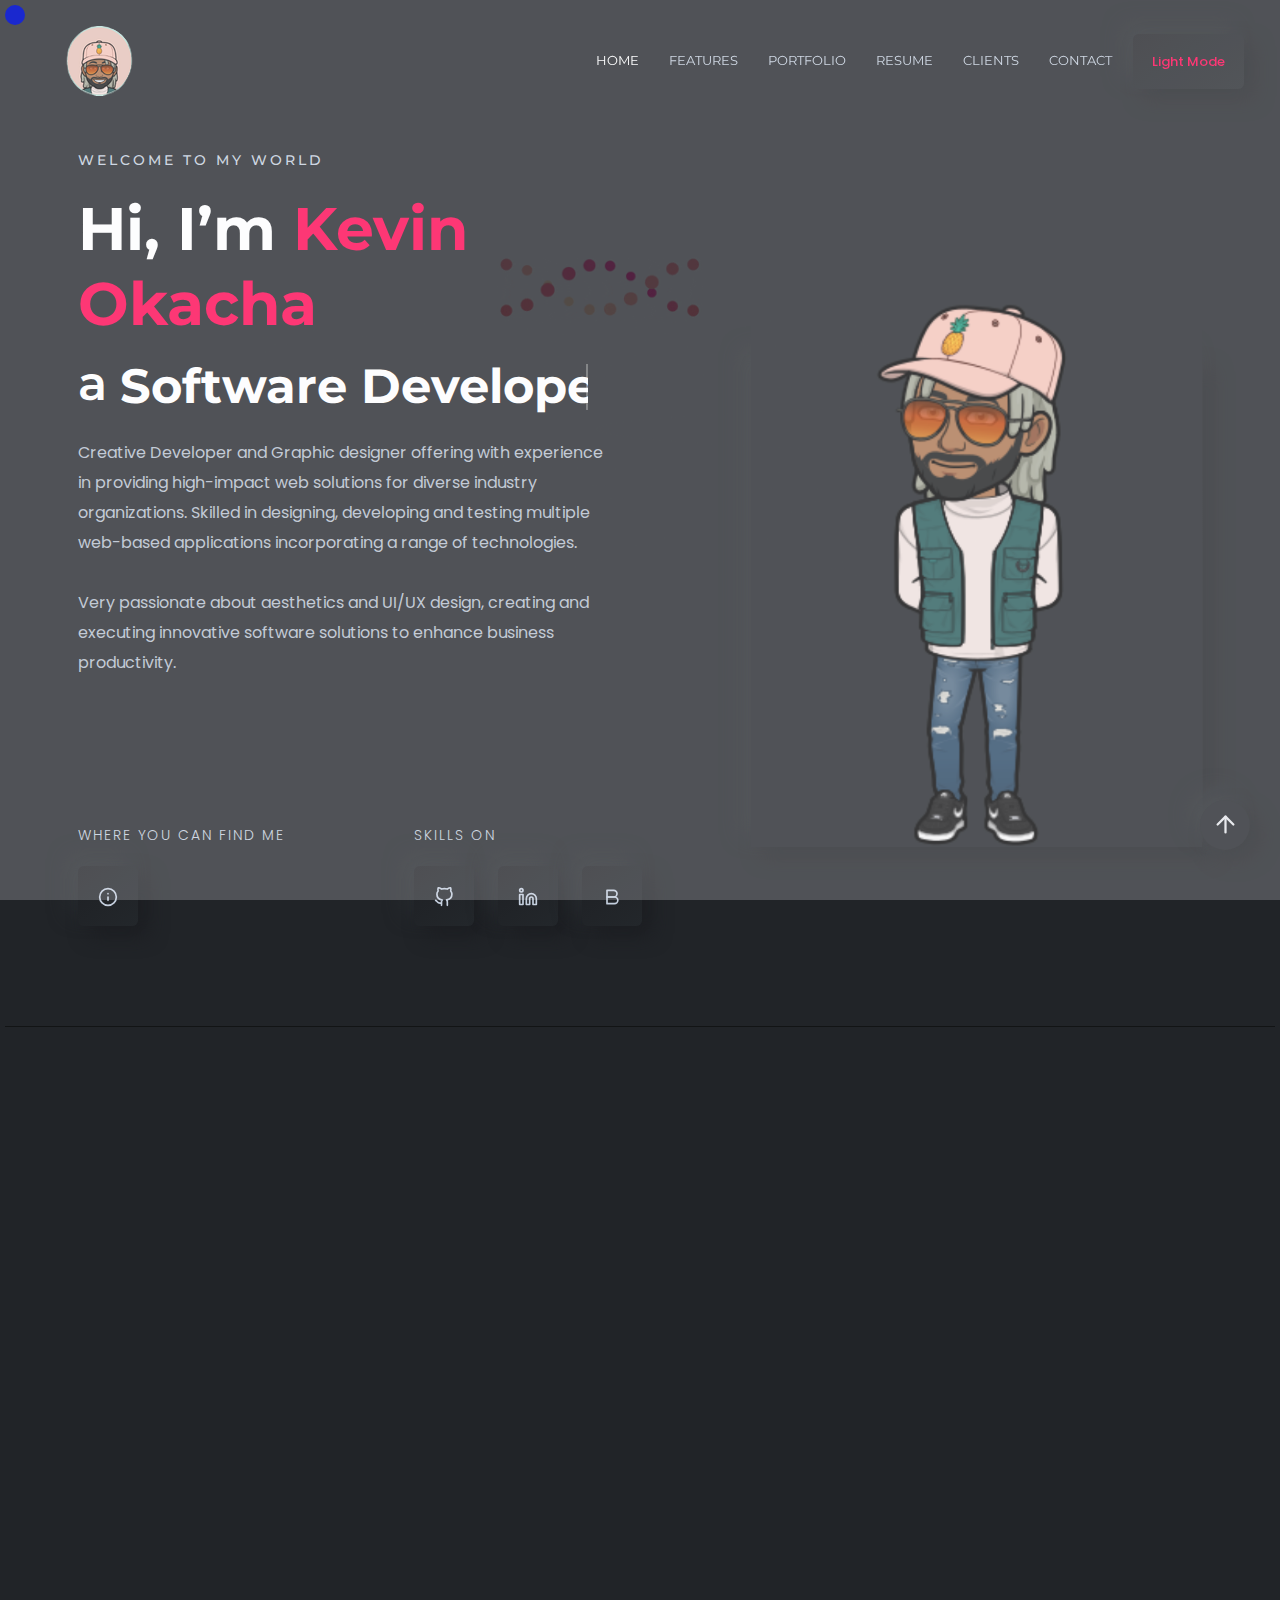
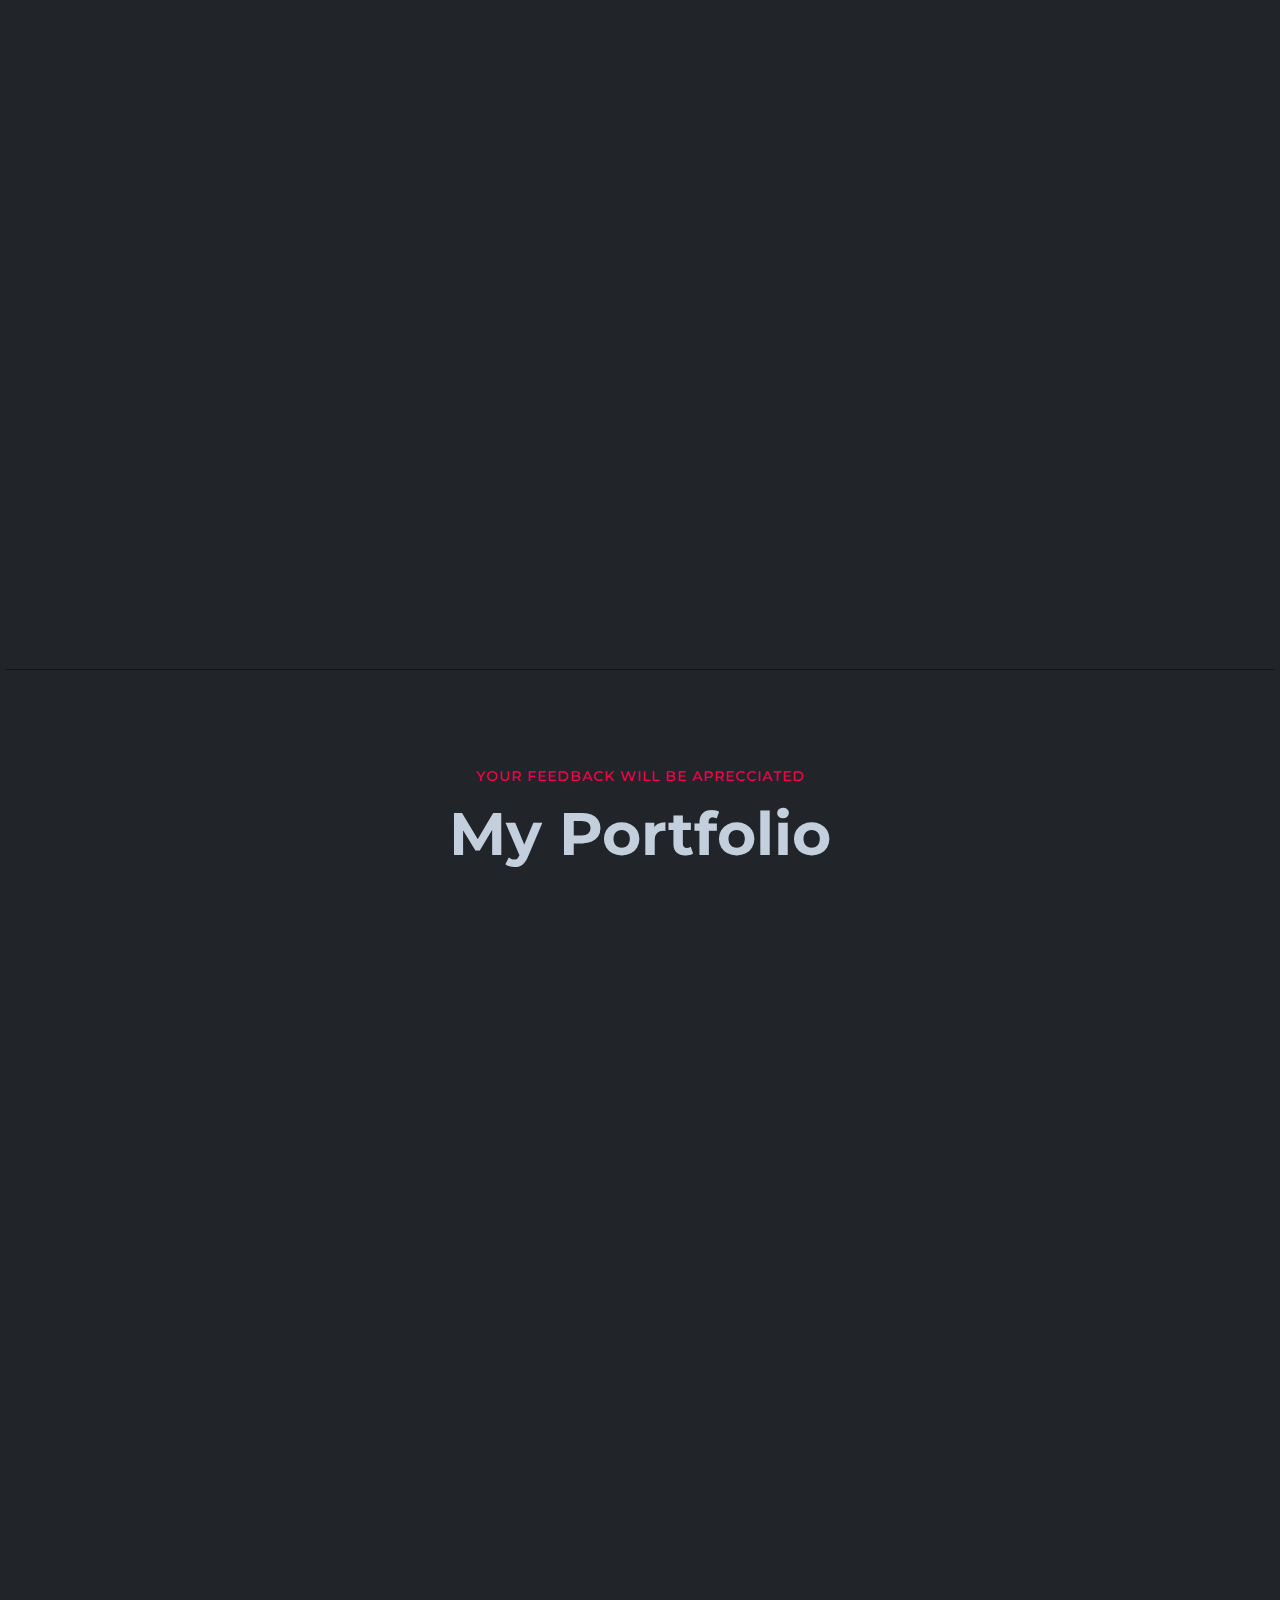
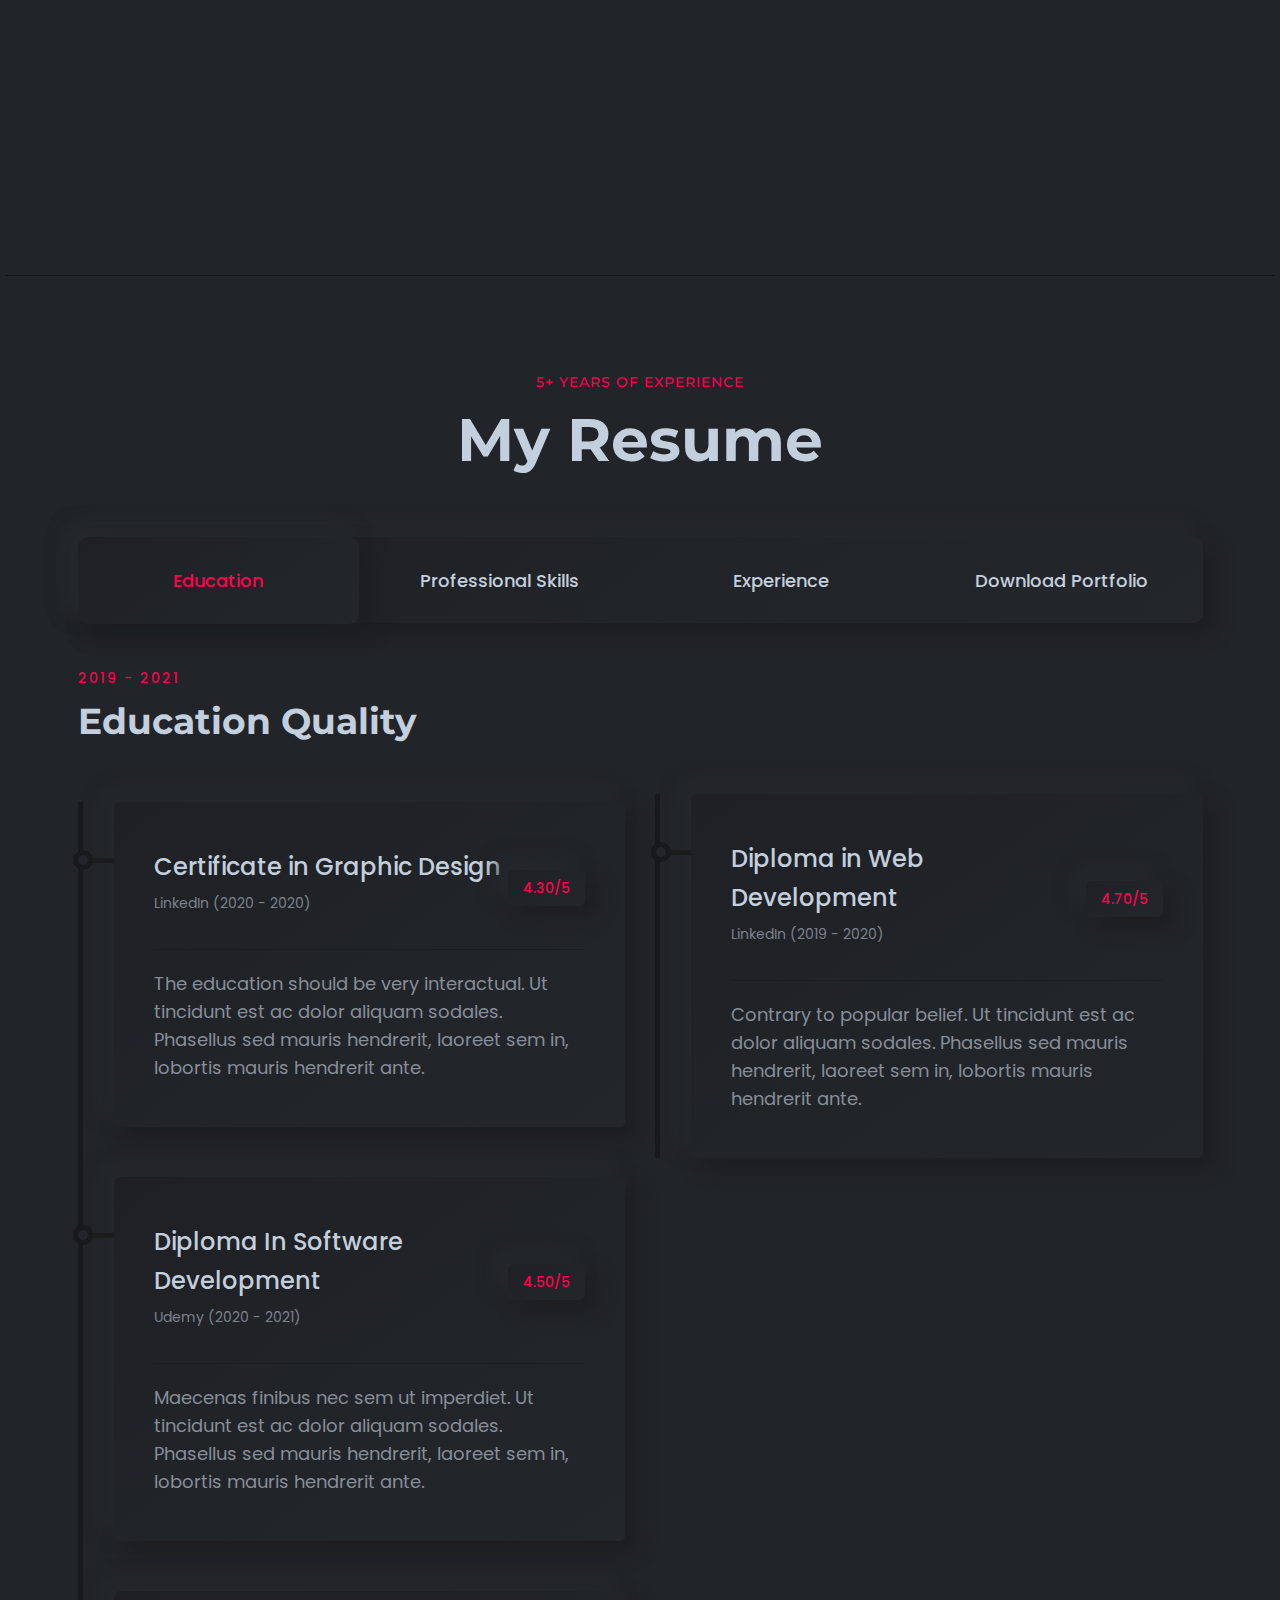
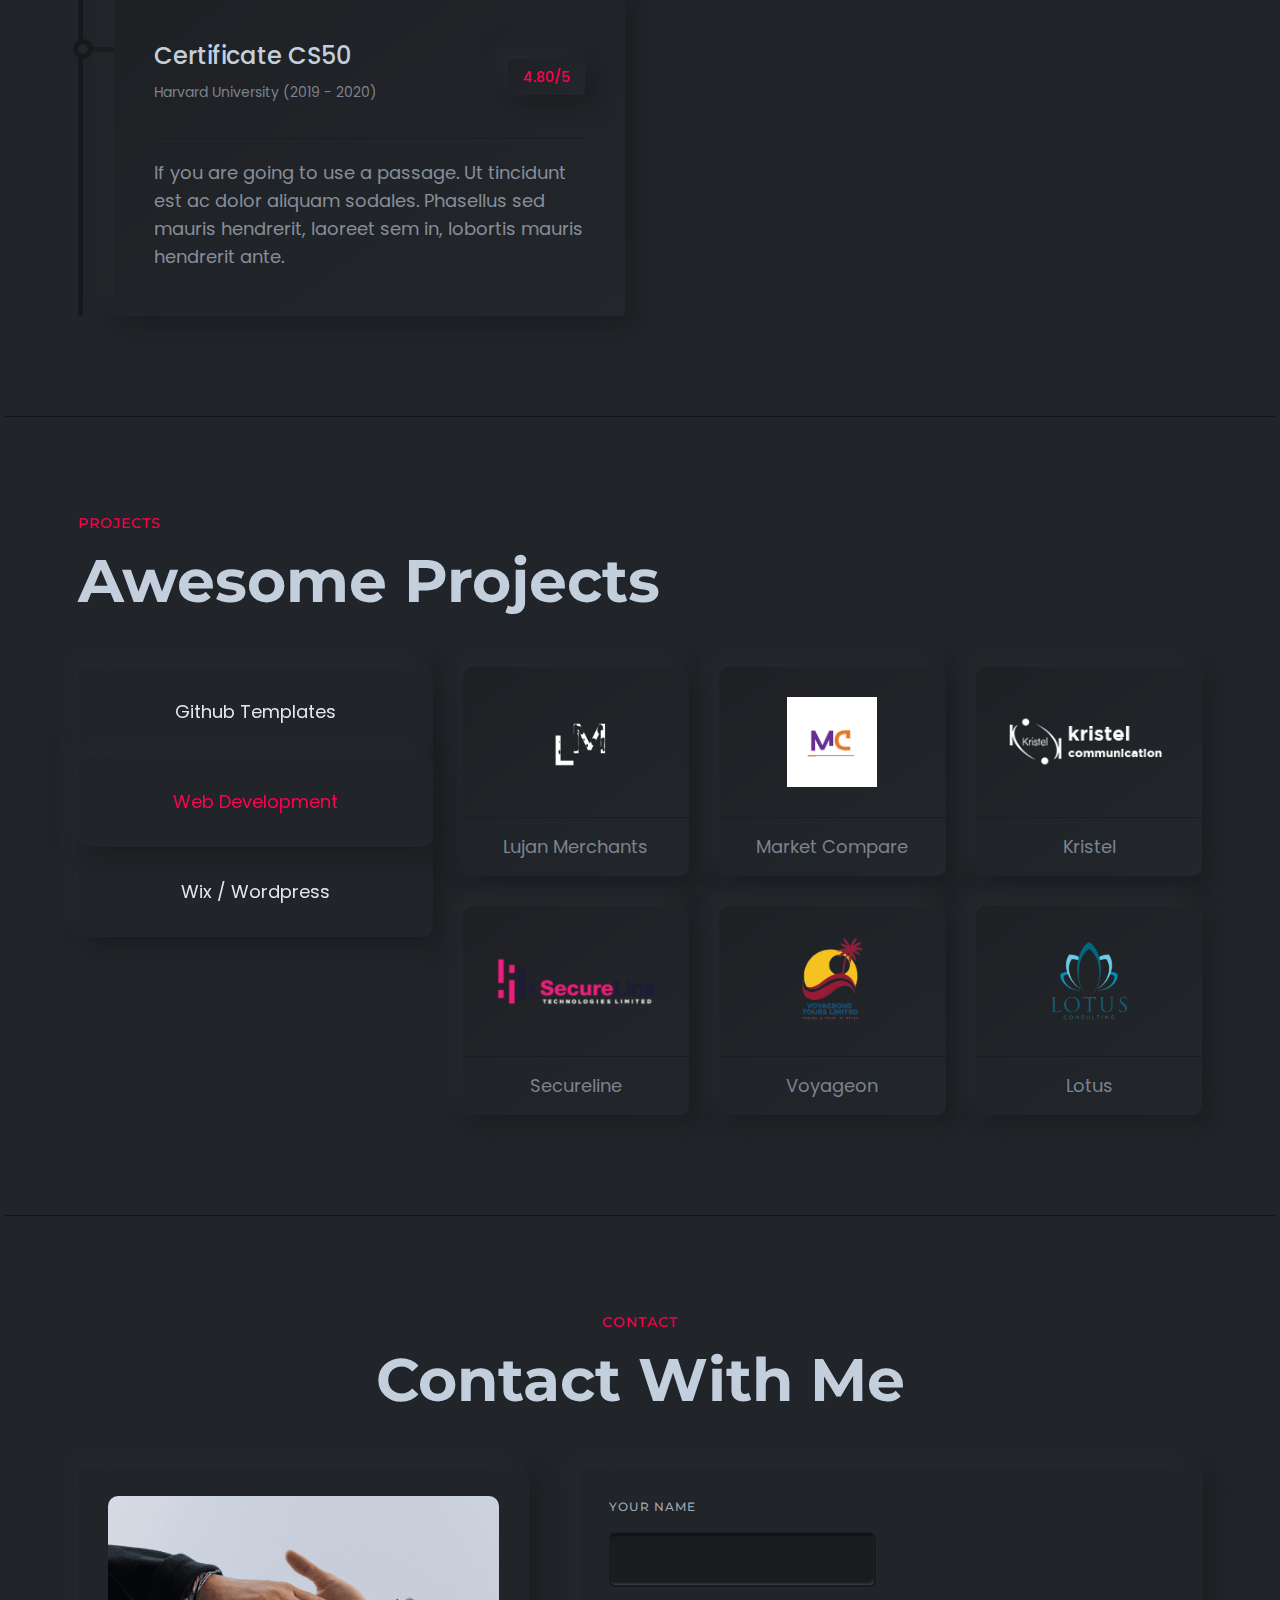
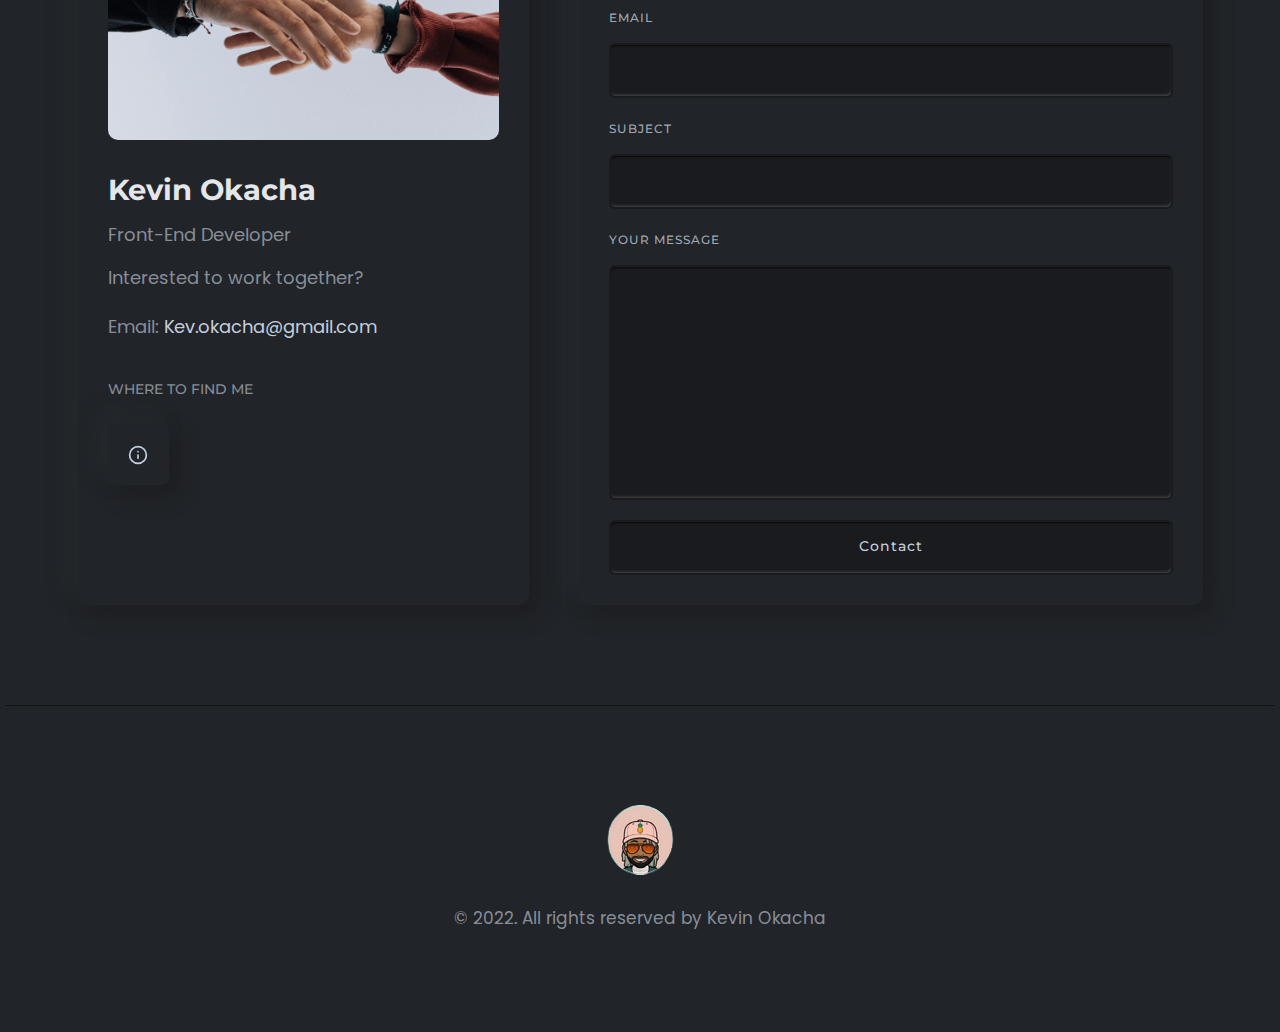
==== commit 758afcdc: "loader changed" ====
--- a/index.html
+++ b/index.html
@@ -20,8 +20,42 @@
     <!-- Style css -->
     <link rel="stylesheet" href="assets/css/style.css" />
 </head>
+<style>
+    .loader {
+        color: #fff;
+        font-family: Consolas, Menlo, Monaco, monospace;
+        font-weight: bold;
+        font-size: 78px;
+        opacity: 0.8;
+    }
+    
+    .loader:before {
+        content: "{";
+        display: inline-block;
+        animation: pulse 0.4s alternate infinite ease-in-out;
+    }
+    
+    .loader:after {
+        content: "}";
+        display: inline-block;
+        animation: pulse 0.4s 0.3s alternate infinite ease-in-out;
+    }
+    
+    @keyframes pulse {
+        to {
+            transform: scale(0.8);
+            opacity: 0.5;
+        }
+    }
+</style>
 
 <body class="template-color-1 spybody" data-spy="scroll" data-target=".navbar-example2" data-offset="70">
+    <!--CSS Spinner-->
+    <div class="spinner-wrapper">
+        <img src="./assets/images/trianglespinner.gif" alt="" class="img-fluid">
+        <div class="spinner"></div>
+    </div>
+
     <div class="cur" id="circle">
         <div class="main-cur"></div><img class="satelite" src="https://bit.ly/30JAPdZ" alt="">
     </div>
@@ -401,7 +435,7 @@
                                 <div class="inner">
                                     <div class="thumbnail">
                                         <a href="javascript:void(0)">
-                                            <img src="assets/images/portfolio/portfolio.png" alt="Personal Portfolio Images" />
+                                            <img src="assets/images/portfolio/Portfolio.png" alt="Personal Portfolio Images" />
                                         </a>
                                     </div>
                                     <div class="content">
@@ -1900,6 +1934,21 @@
   <script src="assets/js/vendor/jquery-one-page-nav.js"></script>
   <!-- main JS -->
   <script src="assets/js/main.js"></script>
+    <script>
+                $(document).ready(function() {
+                    //Preloader
+                    preloaderFadeOutTime = 1500;
+
+                    function hidePreloader() {
+                        var preloader = $('.spinner-wrapper');
+                        preloader.fadeOut(preloaderFadeOutTime);
+                    }
+                    hidePreloader();
+                });
+                $("#cookie-popup button").click(function() {
+                    $("#cookie-popup").fadeOut();
+                });
+            </script>
  </body>
 
  <!-- Mirrored from rainbowit.net/html/inbio/ by HTTrack Website Copier/3.x [XR&CO'2014], Mon, 13 Jun 2022 09:00:06 GMT -->
--- a/assets/css/style.css
+++ b/assets/css/style.css
@@ -134,7 +134,7 @@
     font-family: var(--font-primary);
     color: var(--color-body);
     font-weight: var(--p-regular);
-    cursor: none;
+    /* cursor: none; */
 }
 
 @media only screen and (min-width: 992px) and (max-width: 1199px) {
@@ -20905,4 +20905,41 @@
 body::-webkit-scrollbar-thumb {
     background-color: darkgrey;
     outline: 1px solid slategrey;
+}
+
+.spinner-wrapper {
+    position: fixed;
+    top: 0;
+    left: 0;
+    right: 0;
+    bottom: 0;
+    background: #f5f7f9;
+    z-index: 999999;
+    background-size: 1000%;
+}
+
+.spinner-wrapper .img-fluid {
+    max-width: 60%;
+    height: auto;
+    margin: 0em 0 0 12em;
+    width: 100%;
+}
+
+@media only screen and (max-width: 767px) {
+    .spinner-wrapper {
+        position: fixed;
+        top: 0;
+        left: 0;
+        right: 0;
+        bottom: 0;
+        background: #f5f7f9;
+        z-index: 999999;
+        background-size: 1000%;
+    }
+    .spinner-wrapper .img-fluid {
+        max-width: 100%;
+        height: auto;
+        margin: 10em 0 0 0em;
+        width: 100%;
+    }
 }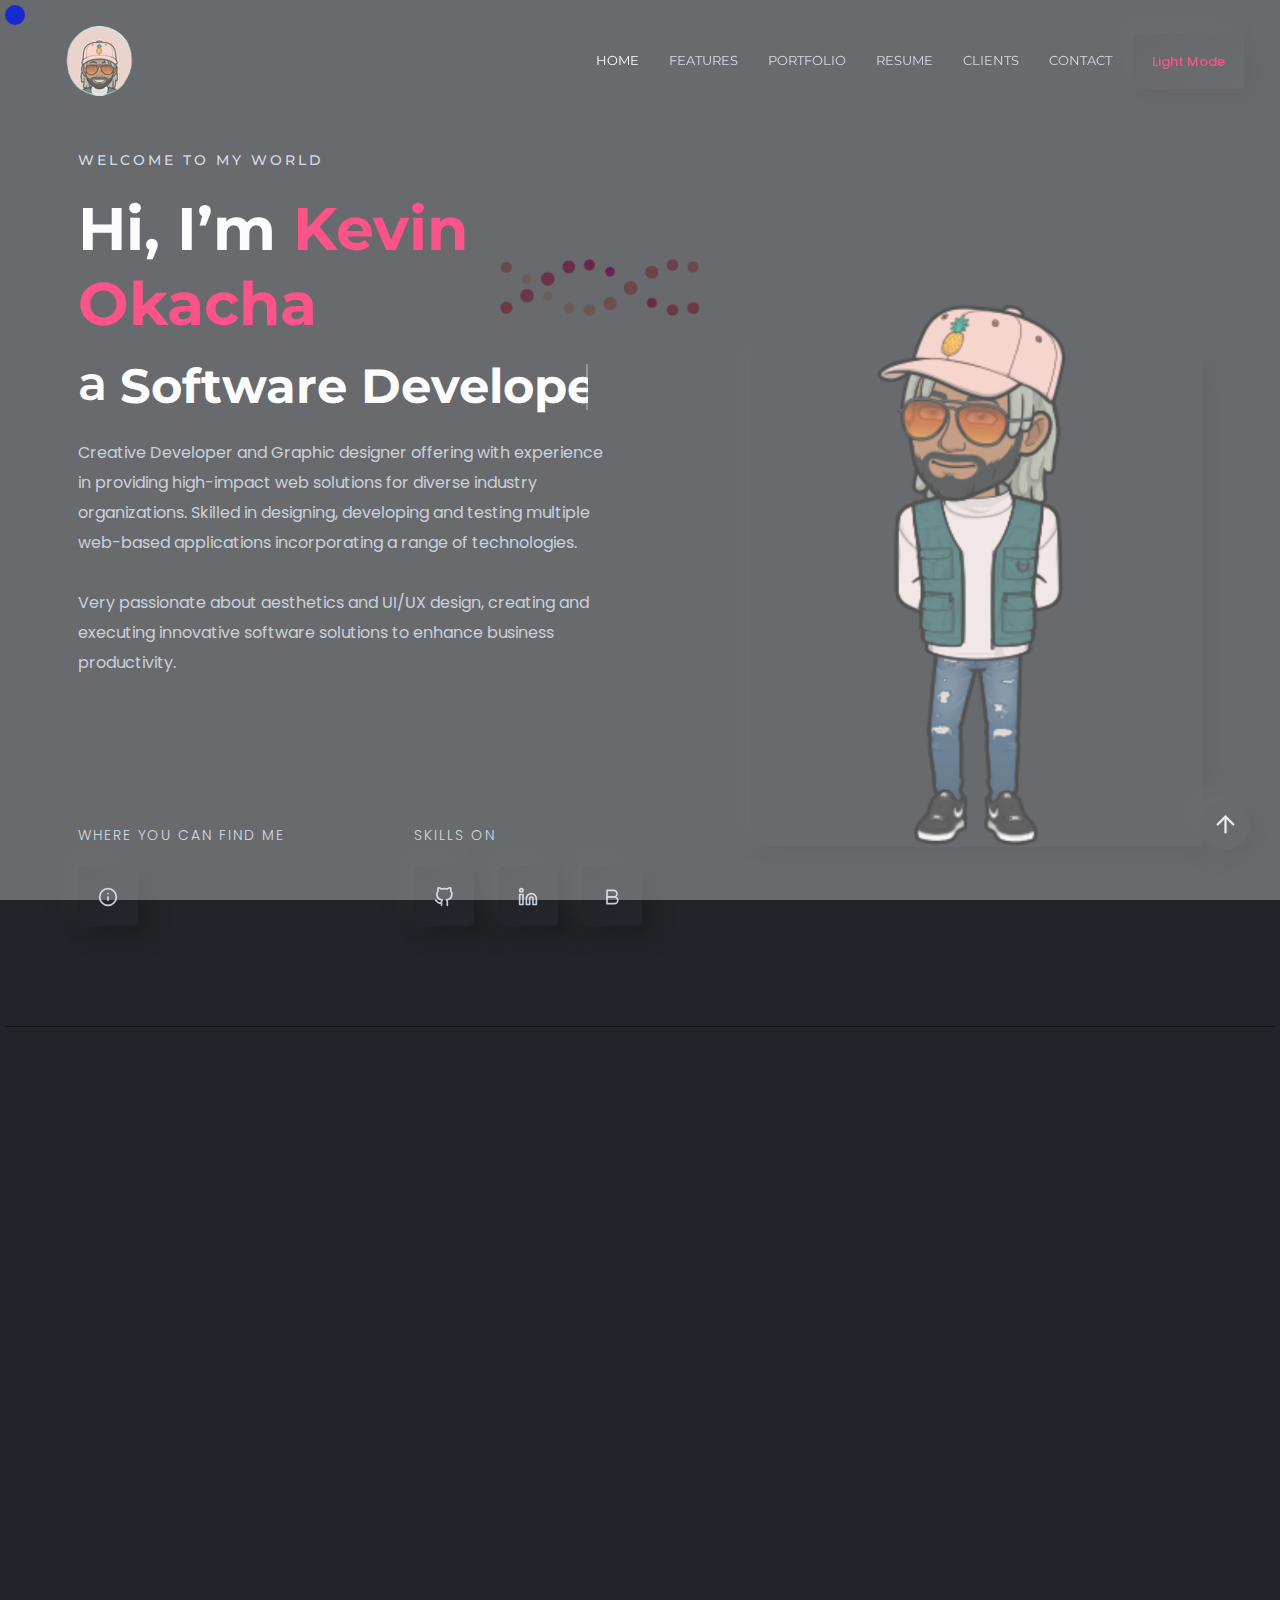
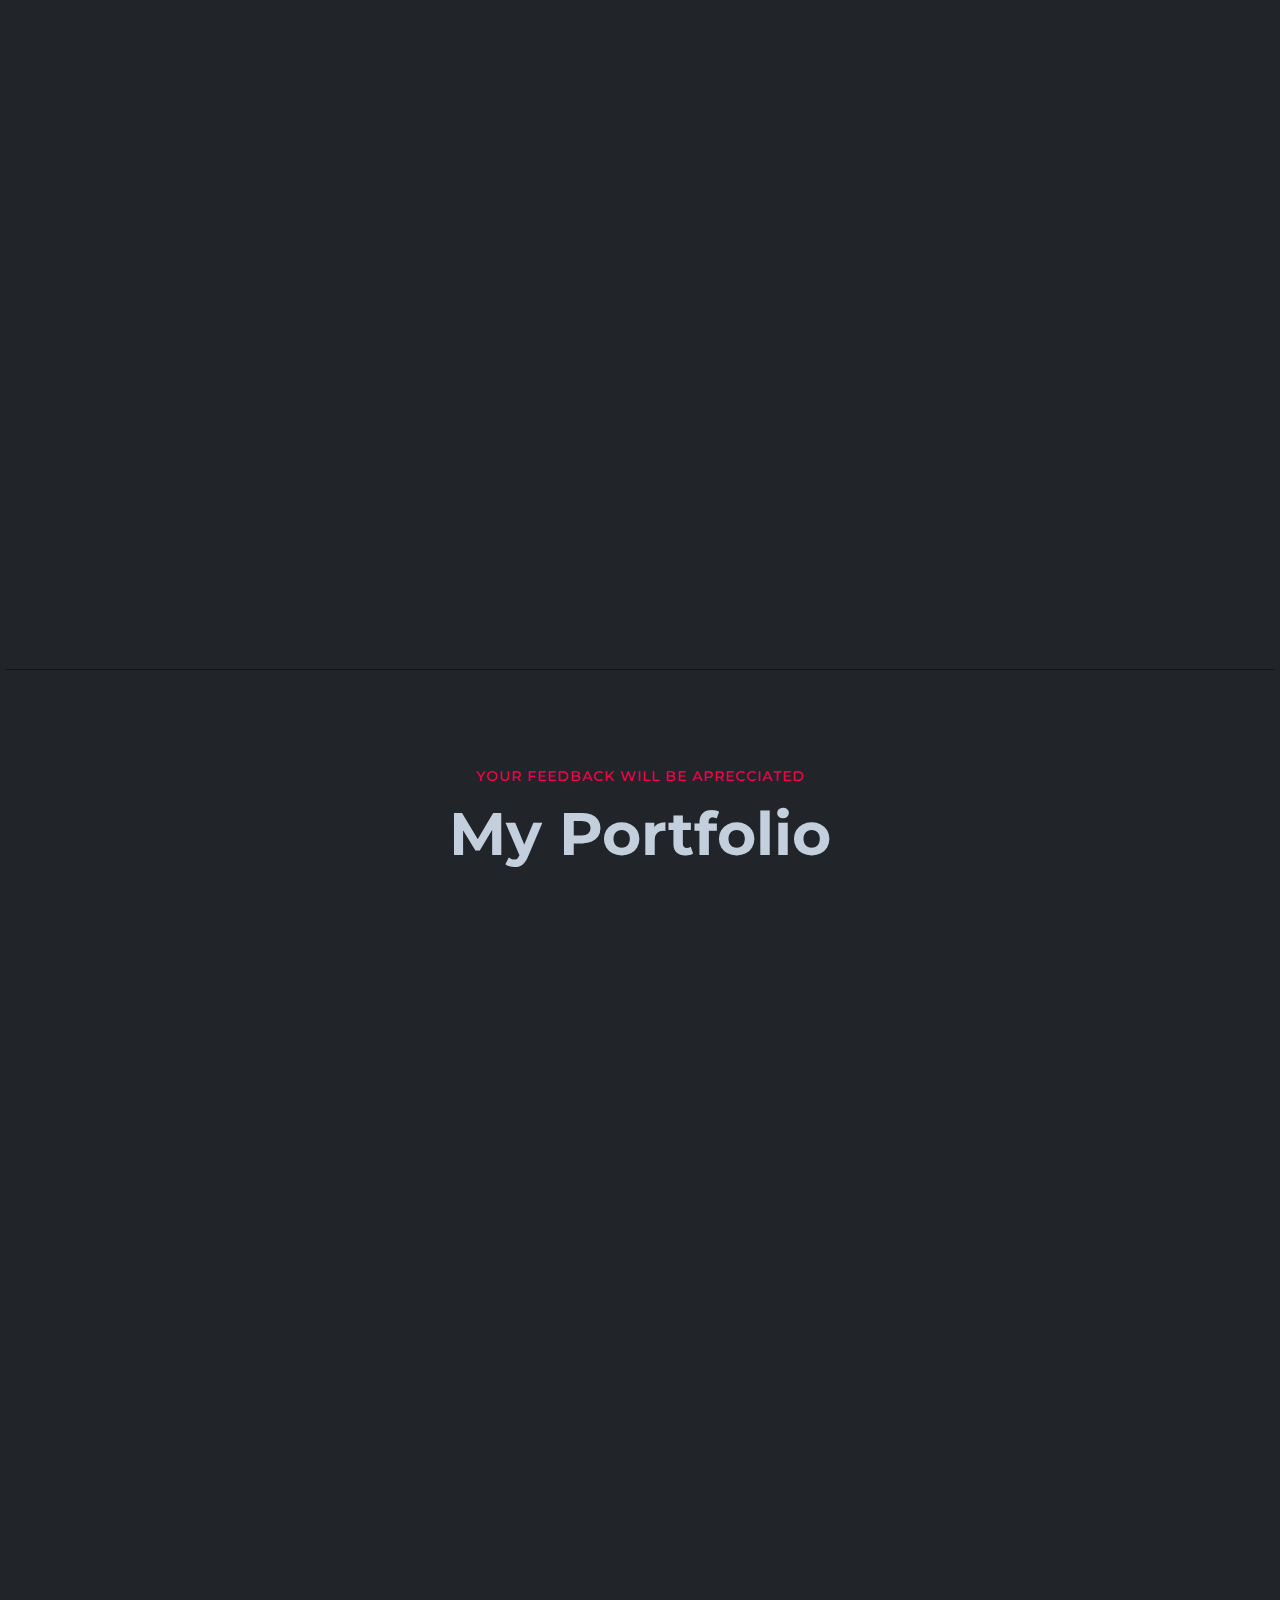
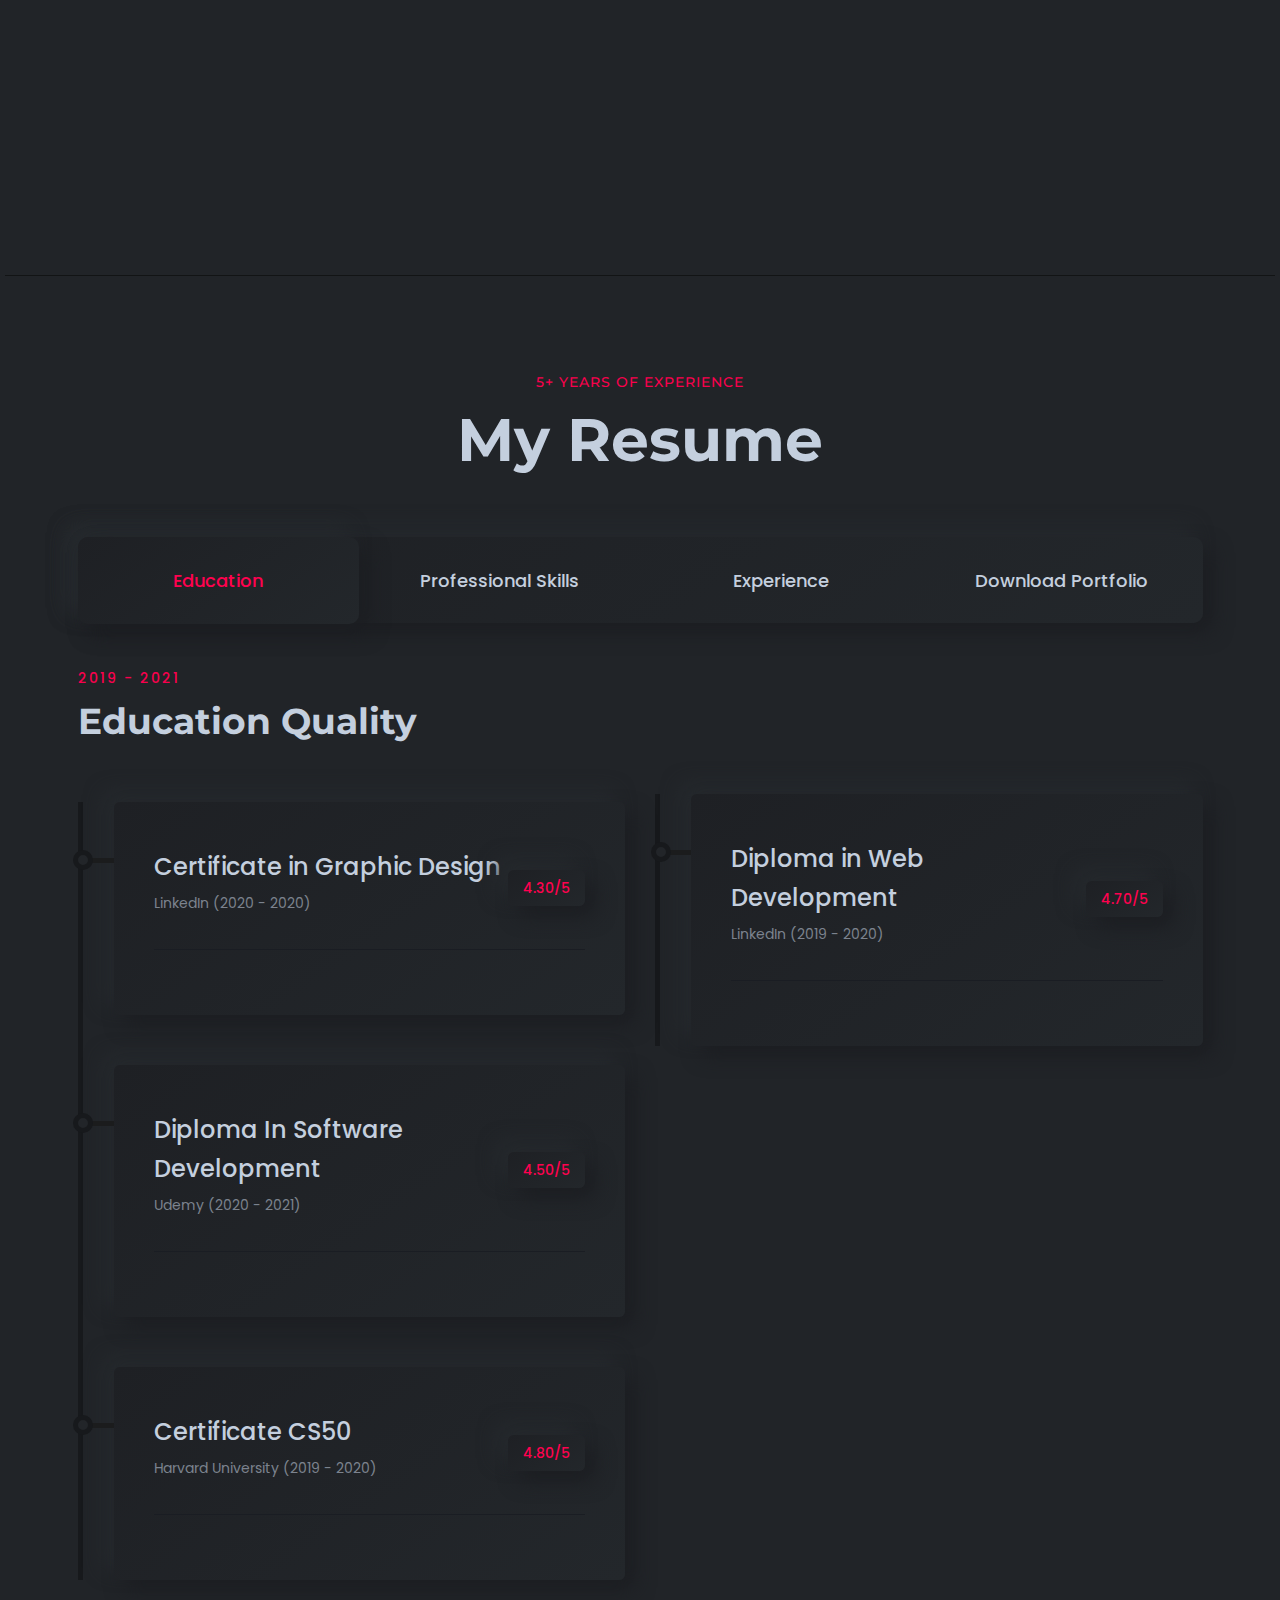
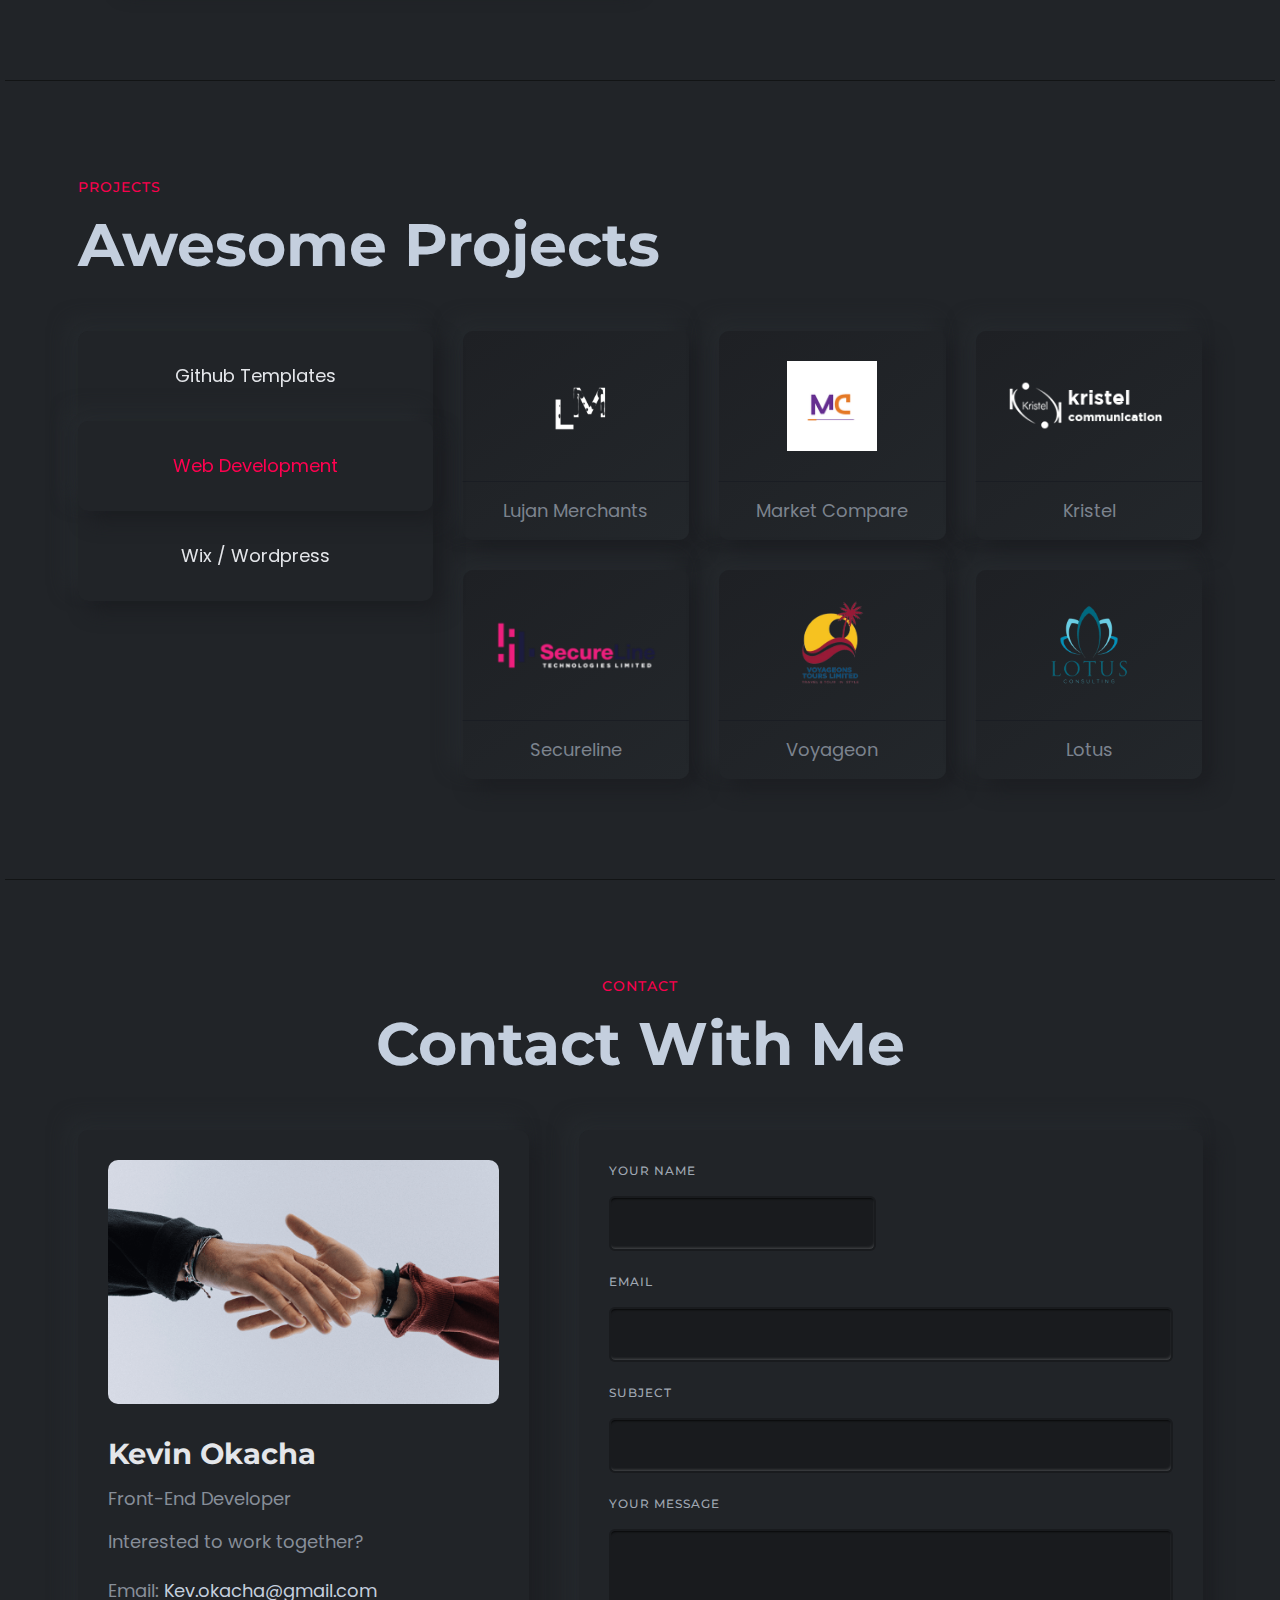
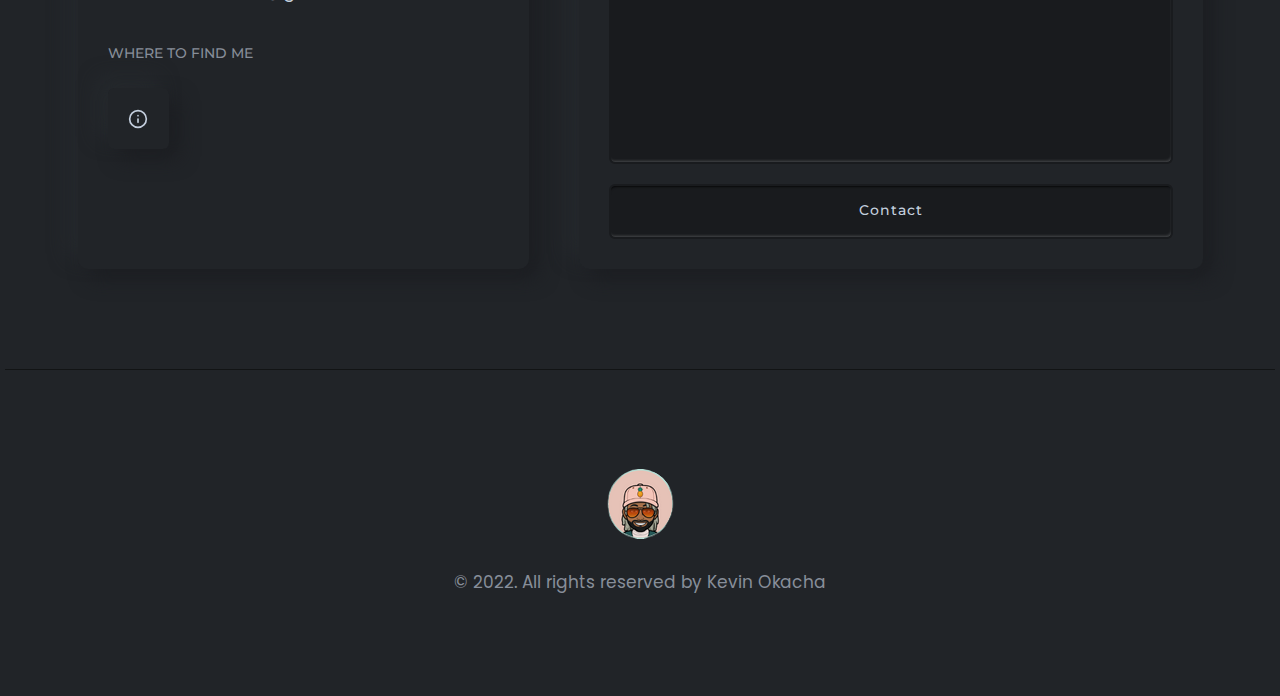
==== commit dfb3d62b: "updated education section" ====
--- a/index.html
+++ b/index.html
@@ -697,11 +697,11 @@
                   <span>4.30/5</span>
                  </div>
                 </div>
-                <p class="description">
+                <!-- <p class="description">
                  The education should be very interactual. Ut tincidunt est ac
                  dolor aliquam sodales. Phasellus sed mauris hendrerit, laoreet
                  sem in, lobortis mauris hendrerit ante.
-                </p>
+                </p> -->
                </div>
               </div>
               <!-- End Single List  -->
@@ -718,11 +718,11 @@
                   <span>4.50/5</span>
                  </div>
                 </div>
-                <p class="description">
+                <!-- <p class="description">
                  Maecenas finibus nec sem ut imperdiet. Ut tincidunt est ac
                  dolor aliquam sodales. Phasellus sed mauris hendrerit, laoreet
                  sem in, lobortis mauris hendrerit ante.
-                </p>
+                </p> -->
                </div>
               </div>
               <!-- End Single List  -->
@@ -739,11 +739,11 @@
                   <span>4.80/5</span>
                  </div>
                 </div>
-                <p class="description">
+                <!-- <p class="description">
                  If you are going to use a passage. Ut tincidunt est ac dolor
                  aliquam sodales. Phasellus sed mauris hendrerit, laoreet sem
                  in, lobortis mauris hendrerit ante.
-                </p>
+                </p> -->
                </div>
               </div>
               <!-- End Single List  -->
@@ -773,11 +773,11 @@
                   <span>4.70/5</span>
                  </div>
                 </div>
-                <p class="description">
+                <!-- <p class="description">
                  Contrary to popular belief. Ut tincidunt est ac dolor aliquam
                  sodales. Phasellus sed mauris hendrerit, laoreet sem in,
                  lobortis mauris hendrerit ante.
-                </p>
+                </p> -->
                </div>
               </div>
               <!-- End Single List  -->
--- a/assets/css/style.css
+++ b/assets/css/style.css
@@ -134,7 +134,7 @@
     font-family: var(--font-primary);
     color: var(--color-body);
     font-weight: var(--p-regular);
-    /* cursor: none; */
+    cursor: none;
 }
 
 @media only screen and (min-width: 992px) and (max-width: 1199px) {
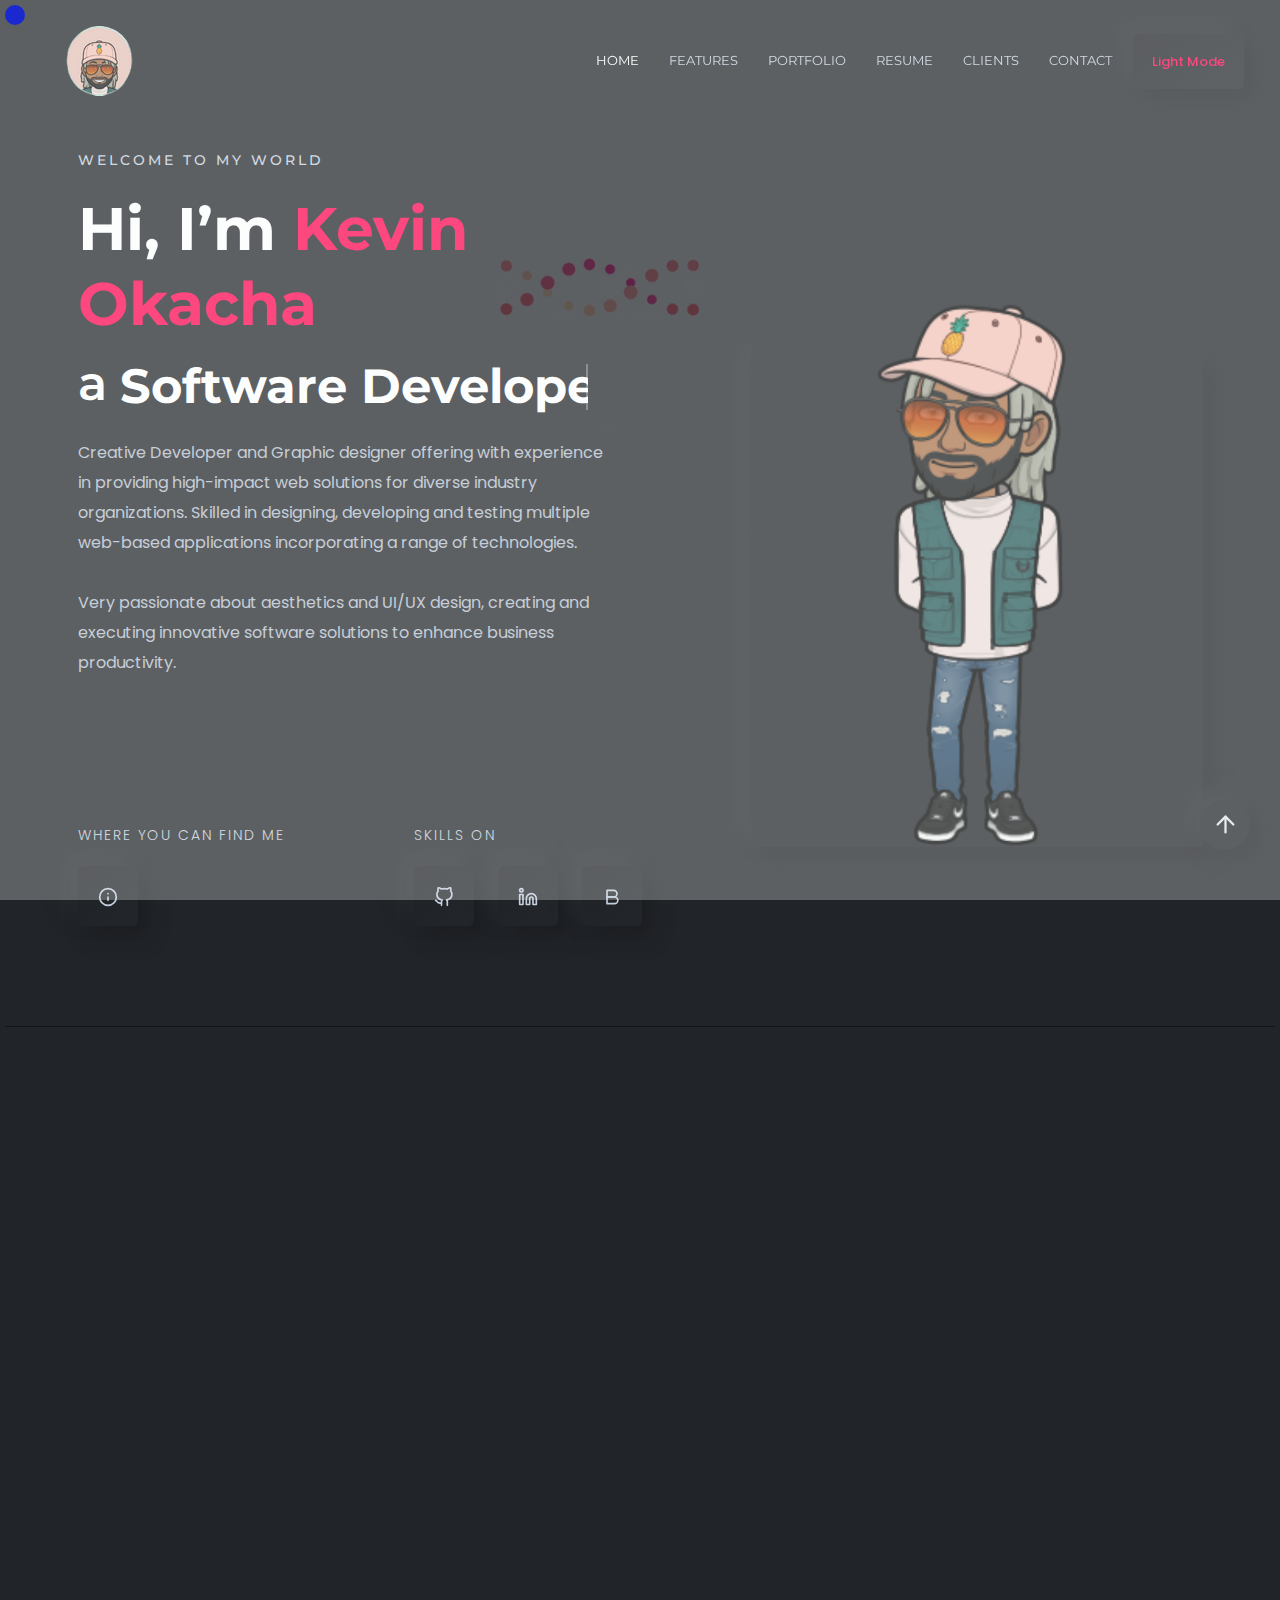
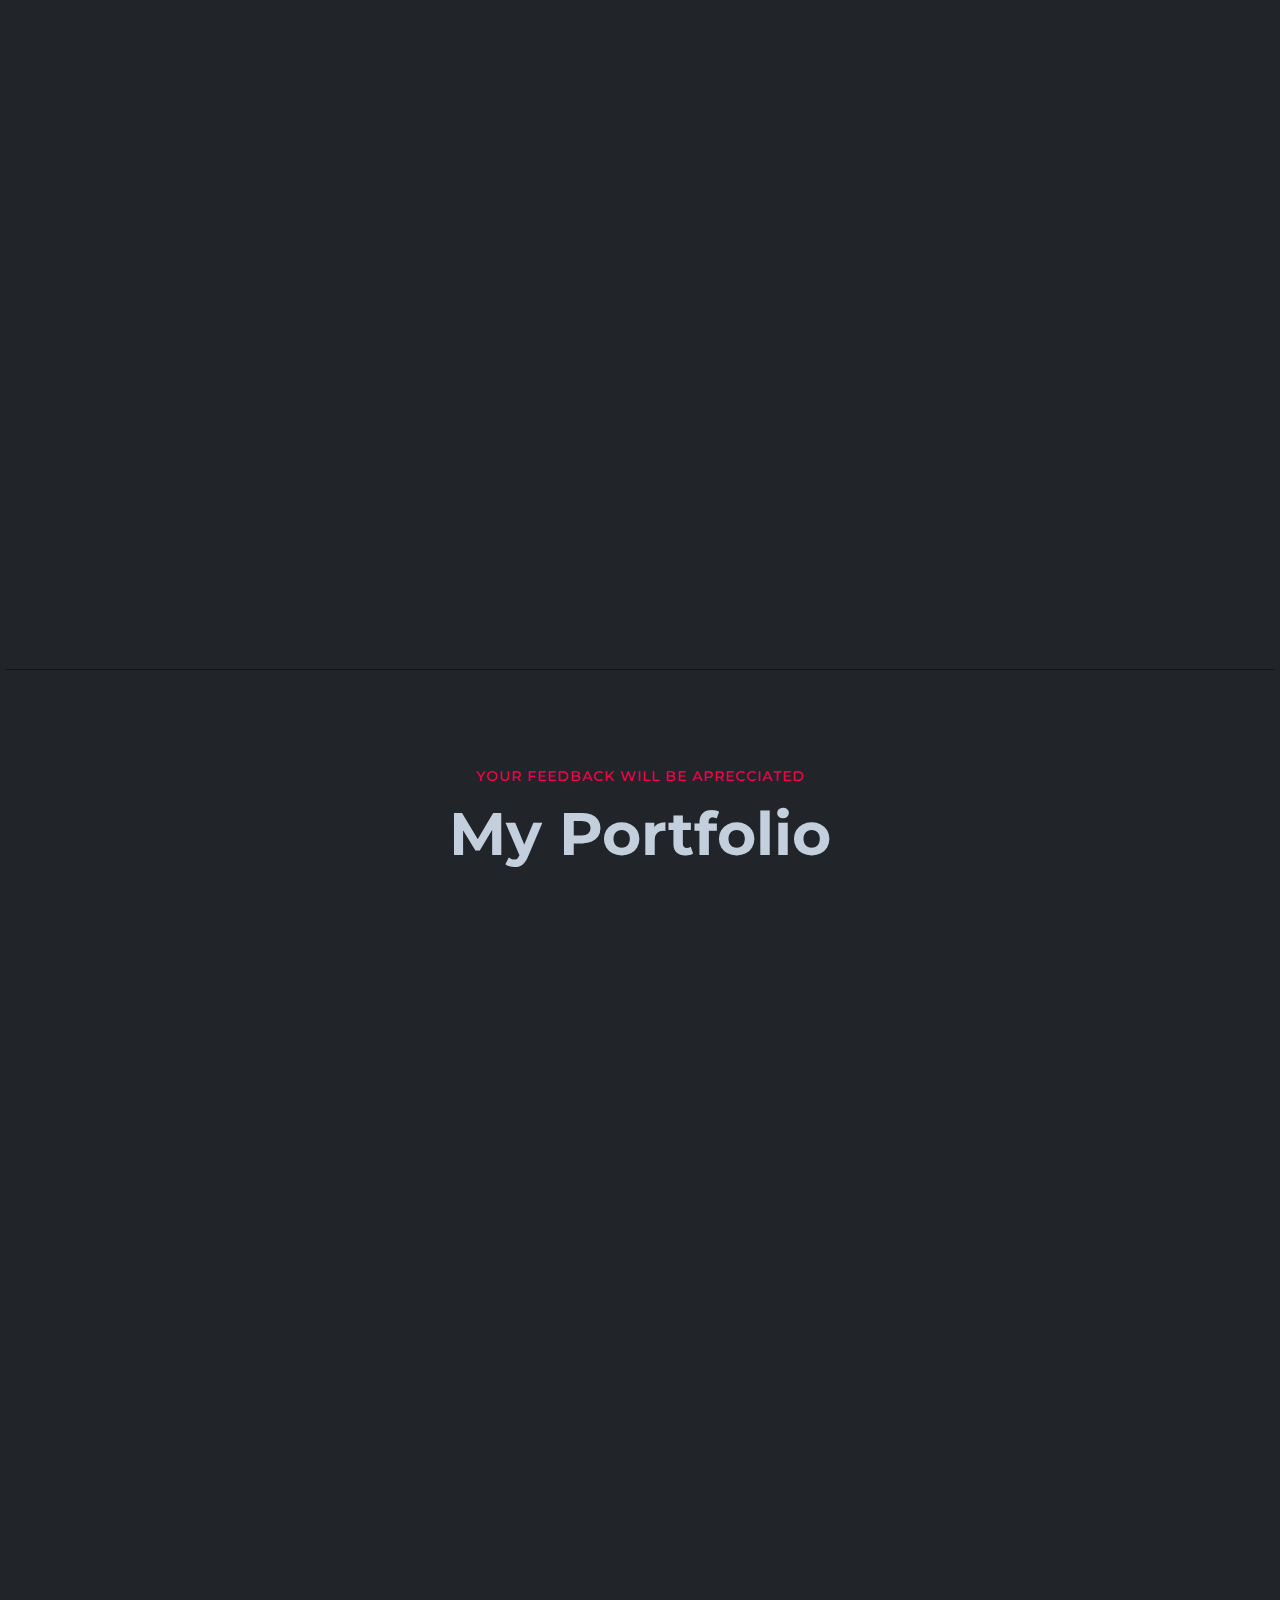
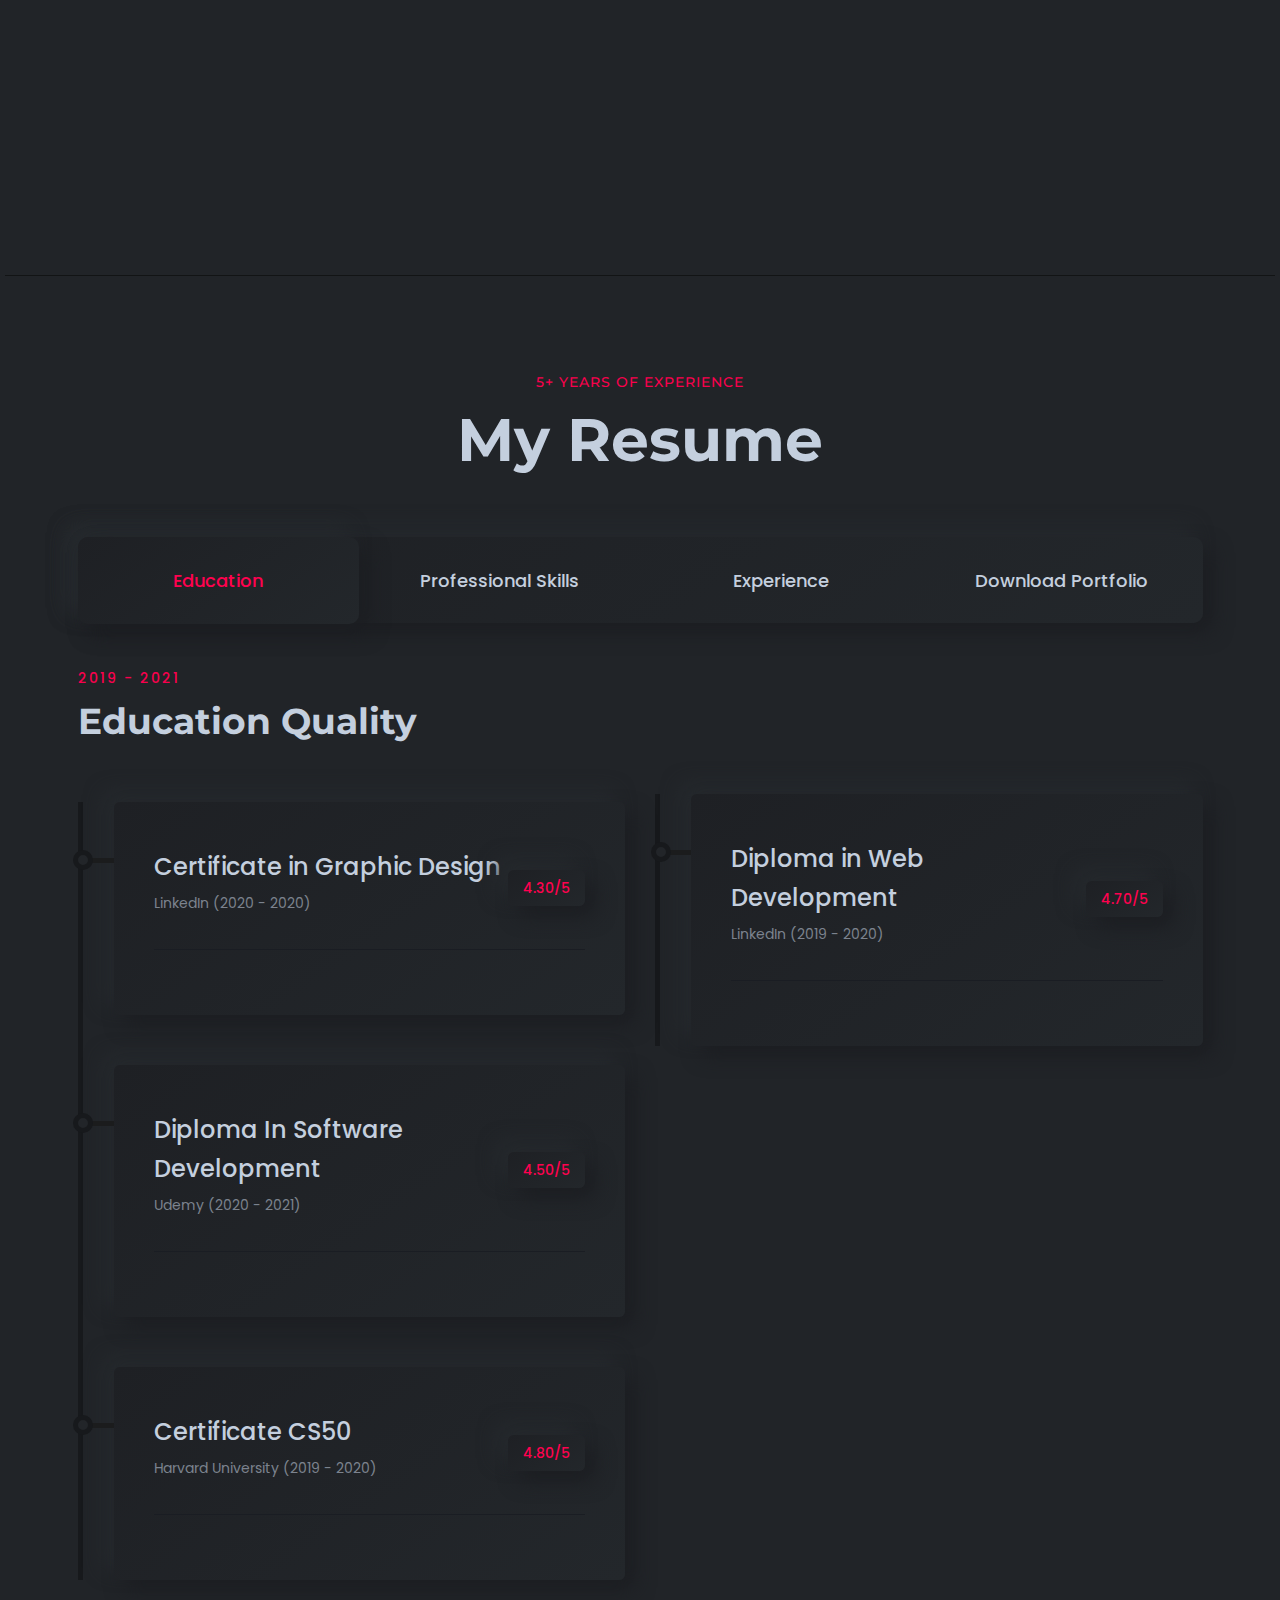
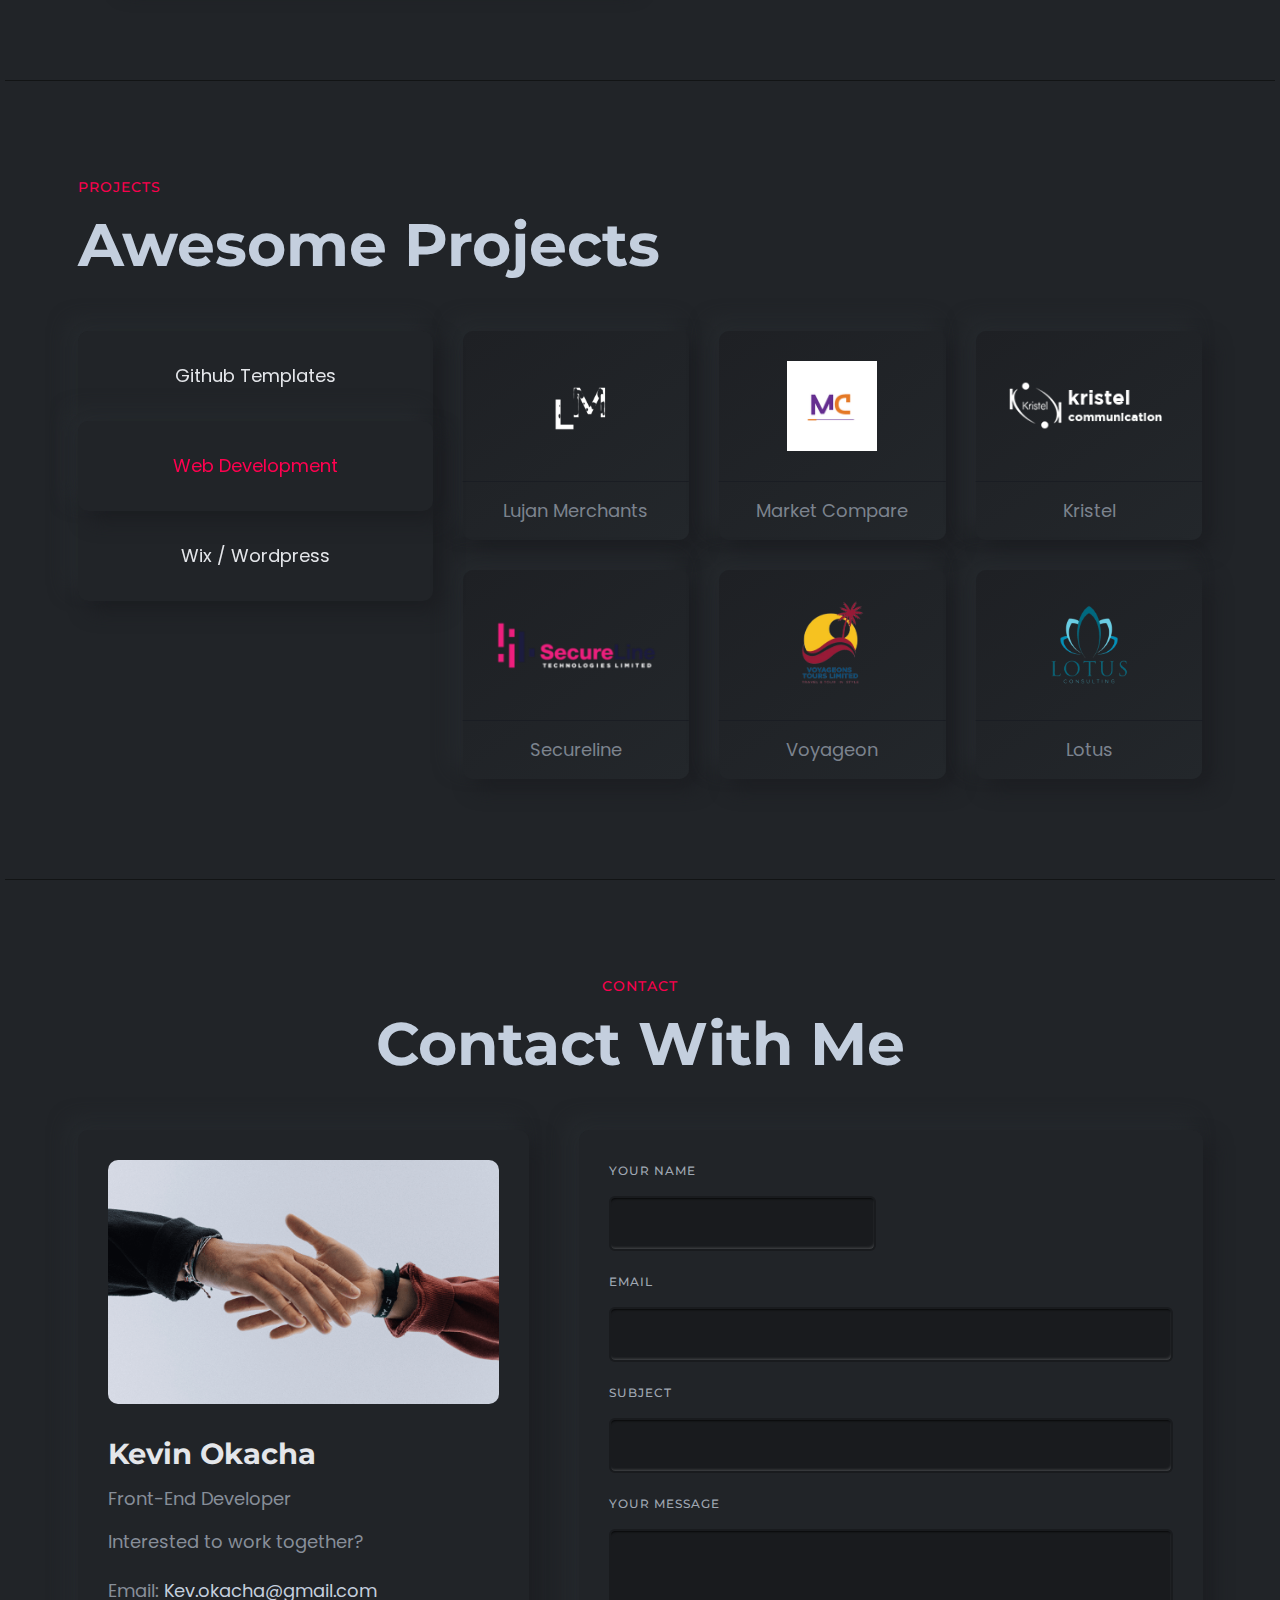
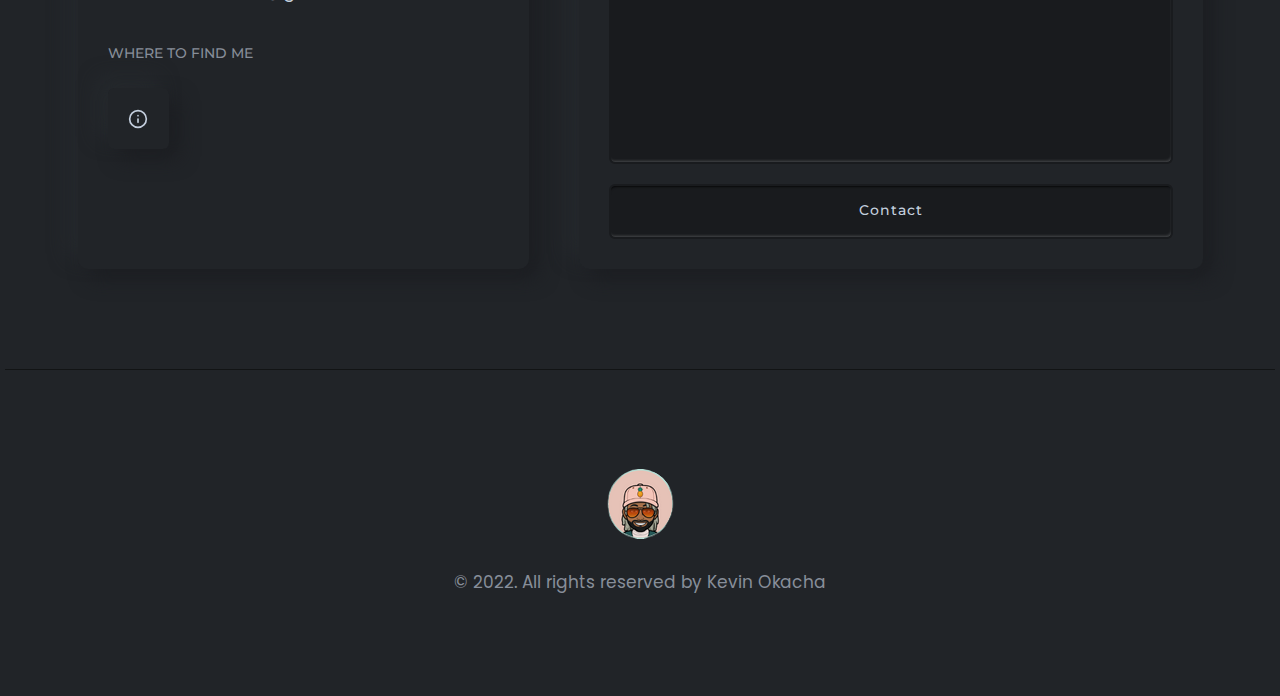
==== commit ca7a59bc: "fixed and updated resume" ====
--- a/index.html
+++ b/index.html
@@ -846,7 +846,7 @@
             <div class="progress-wrapper">
              <div class="content">
               <span class="subtitle">Features</span>
-              <h4 class="maintitle">Design Skill</h4>
+              <h4 class="maintitle">Design & Marketing Skills</h4>
             
 
               <!-- Start Single Progress Charts -->
@@ -926,15 +926,19 @@
                </div>
               </div>
               <!-- End Single Progress Charts -->
-
-              <!-- Start Single Progress Charts -->
+               <br />
+                
+               <span class="subtitle">Marketing</span>
+               <br />
+               <br />
+                <!-- Start Single Progress Charts -->
               <div class="progress-charts">
                <h6 class="heading heading-h6">SEARCH ENGINE OPTIMIZATION (SEO)</h6>
                <div class="progress">
                 <div
                  class="progress-bar wow fadeInLeft"
-                 data-wow-duration="0.9s"
-                 data-wow-delay=".7s"
+                 data-wow-duration="0.5s"
+                 data-wow-delay=".3s"
                  role="progressbar"
                  style="width: 90%"
                  aria-valuenow="85"
@@ -946,11 +950,51 @@
                </div>
               </div>
               <!-- End Single Progress Charts -->
+              <!-- Start Single Progress Charts -->
+              <div class="progress-charts">
+               <h6 class="heading heading-h6">GOOGLE ANALYTICS</h6>
+               <div class="progress">
+                <div
+                 class="progress-bar wow fadeInLeft"
+                 data-wow-duration="0.6s"
+                 data-wow-delay=".4s"
+                 role="progressbar"
+                 style="width: 85%"
+                 aria-valuenow="85"
+                 aria-valuemin="0"
+                 aria-valuemax="100"
+                >
+                 <span class="percent-label">85%</span>
+                </div>
+               </div>
+              </div>
+              <!-- End Single Progress Charts -->
+              <!-- Start Single Progress Charts -->
+              <div class="progress-charts">
+               <h6 class="heading heading-h6">SOCIAL MEDIA MARKETING & ADVERTISING</h6>
+               <div class="progress">
+                <div
+                 class="progress-bar wow fadeInLeft"
+                 data-wow-duration="0.9s"
+                 data-wow-delay=".7s"
+                 role="progressbar"
+                 style="width: 70%"
+                 aria-valuenow="85"
+                 aria-valuemin="0"
+                 aria-valuemax="100"
+                >
+                 <span class="percent-label">70%</span>
+                </div>
+               </div>
+              </div>
+              <!-- End Single Progress Charts -->
+
+                <!-- End Single Progress Charts -->
              </div>
             </div>
            </div>
-           <!-- End Single Progressbar  -->
-
+            
+        
            <!-- Start Single Progressbar  -->
            <div class="col-lg-6 col-md-6 col-12 mt_sm--60">
             <div class="progress-wrapper">
@@ -976,44 +1020,7 @@
                </div>
               </div>
               <!-- End Single Progress Charts -->
-              <!-- Start Single Progress Charts -->
-              <div class="progress-charts">
-               <h6 class="heading heading-h6">GOOGLE ANALYTICS</h6>
-               <div class="progress">
-                <div
-                 class="progress-bar wow fadeInLeft"
-                 data-wow-duration="0.5s"
-                 data-wow-delay=".3s"
-                 role="progressbar"
-                 style="width: 85%"
-                 aria-valuenow="85"
-                 aria-valuemin="0"
-                 aria-valuemax="100"
-                >
-                 <span class="percent-label">85%</span>
-                </div>
-               </div>
-              </div>
-              <!-- End Single Progress Charts -->
- <!-- Start Single Progress Charts -->
-              <div class="progress-charts">
-               <h6 class="heading heading-h6">SOCIAL MEDIA MARKETING & ADVERTISING</h6>
-               <div class="progress">
-                <div
-                 class="progress-bar wow fadeInLeft"
-                 data-wow-duration="0.7s"
-                 data-wow-delay=".5s"
-                 role="progressbar"
-                 style="width: 70%"
-                 aria-valuenow="85"
-                 aria-valuemin="0"
-                 aria-valuemax="100"
-                >
-                 <span class="percent-label">70%</span>
-                </div>
-               </div>
-              </div>
-              <!-- End Single Progress Charts -->
+
               <!-- Start Single Progress Charts -->
               <div class="progress-charts">
                <h6 class="heading heading-h6">PHP & SQL</h6>
@@ -1034,10 +1041,6 @@
               </div>
               <!-- End Single Progress Charts -->
 
-             
-
-              
-
               <!-- Start Single Progress Charts -->
               <div class="progress-charts">
                <h6 class="heading heading-h6">REACT & NATIVE & ANGULAR</h6>
@@ -1057,7 +1060,64 @@
                </div>
               </div>
               <!-- End Single Progress Charts -->
-
+                 <!-- Start Single Progress Charts -->
+              <div class="progress-charts">
+               <h6 class="heading heading-h6">PYTHON</h6>
+               <div class="progress">
+                <div
+                 class="progress-bar wow fadeInLeft"
+                 data-wow-duration="0.7s"
+                 data-wow-delay=".5s"
+                 role="progressbar"
+                 style="width: 80%"
+                 aria-valuenow="85"
+                 aria-valuemin="0"
+                 aria-valuemax="100"
+                >
+                 <span class="percent-label">80%</span>
+                </div>
+               </div>
+              </div>
+              <!-- End Single Progress Charts -->
+ <!-- Start Single Progress Charts -->
+              <div class="progress-charts">
+               <h6 class="heading heading-h6">C, C#, C++</h6>
+               <div class="progress">
+                <div
+                 class="progress-bar wow fadeInLeft"
+                 data-wow-duration="0.7s"
+                 data-wow-delay=".5s"
+                 role="progressbar"
+                 style="width: 70%"
+                 aria-valuenow="85"
+                 aria-valuemin="0"
+                 aria-valuemax="100"
+                >
+                 <span class="percent-label">70%</span>
+                </div>
+               </div>
+              </div>
+              <!-- End Single Progress Charts -->
+               <!-- Start Single Progress Charts -->
+              <div class="progress-charts">
+               <h6 class="heading heading-h6">JAVA</h6>
+               <div class="progress">
+                <div
+                 class="progress-bar wow fadeInLeft"
+                 data-wow-duration="0.7s"
+                 data-wow-delay=".5s"
+                 role="progressbar"
+                 style="width: 60%"
+                 aria-valuenow="85"
+                 aria-valuemin="0"
+                 aria-valuemax="100"
+                >
+                 <span class="percent-label">60%</span>
+                </div>
+               </div>
+              </div>
+              <!-- End Single Progress Charts -->
+            
               <!-- Start Single Progress Charts -->
               <div class="progress-charts">
                <h6 class="heading heading-h6">AWS & .NET FRAMEWORK</h6>
@@ -1067,12 +1127,12 @@
                  data-wow-duration="0.9s"
                  data-wow-delay=".7s"
                  role="progressbar"
-                 style="width: 70%"
+                 style="width: 60%"
                  aria-valuenow="85"
                  aria-valuemin="0"
                  aria-valuemax="100"
                 >
-                 <span class="percent-label">70%</span>
+                 <span class="percent-label">60%</span>
                 </div>
                </div>
               </div>
@@ -1080,6 +1140,7 @@
              </div>
             </div>
            </div>
+           <!-- End Single Progressbar  -->
            <!-- End Single Progressbar  -->
           </div>
          </div>
@@ -1733,7 +1794,7 @@
                             </div>
                             <div class="seperator"></div>
                             <div class="client-name">
-                                <span><a href="https://charlieriah.wixsite.com/website">Nagz Head</a></span>
+                                <span><a href="https://www.anchorinnkegworth.com/">The Anchorinn Kegworth</a></span>
                             </div>
                         </div>
                     </div>
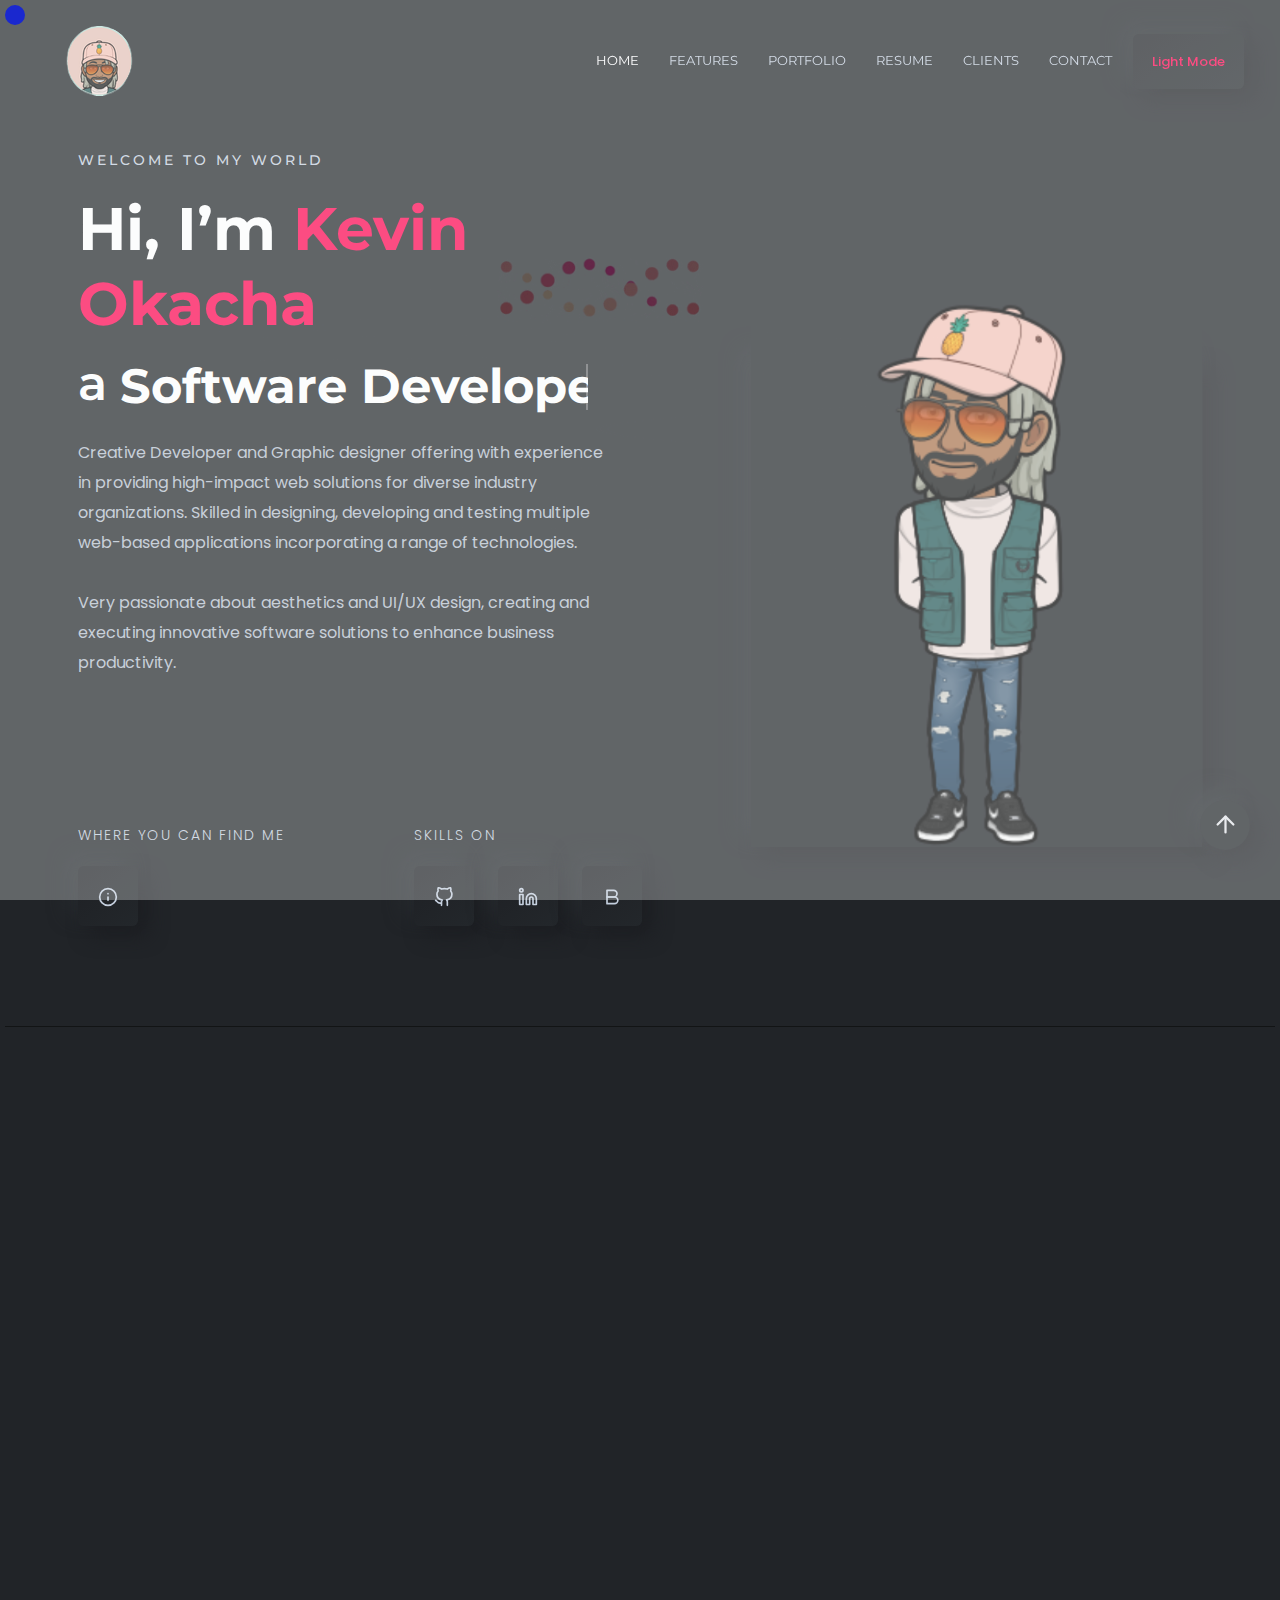
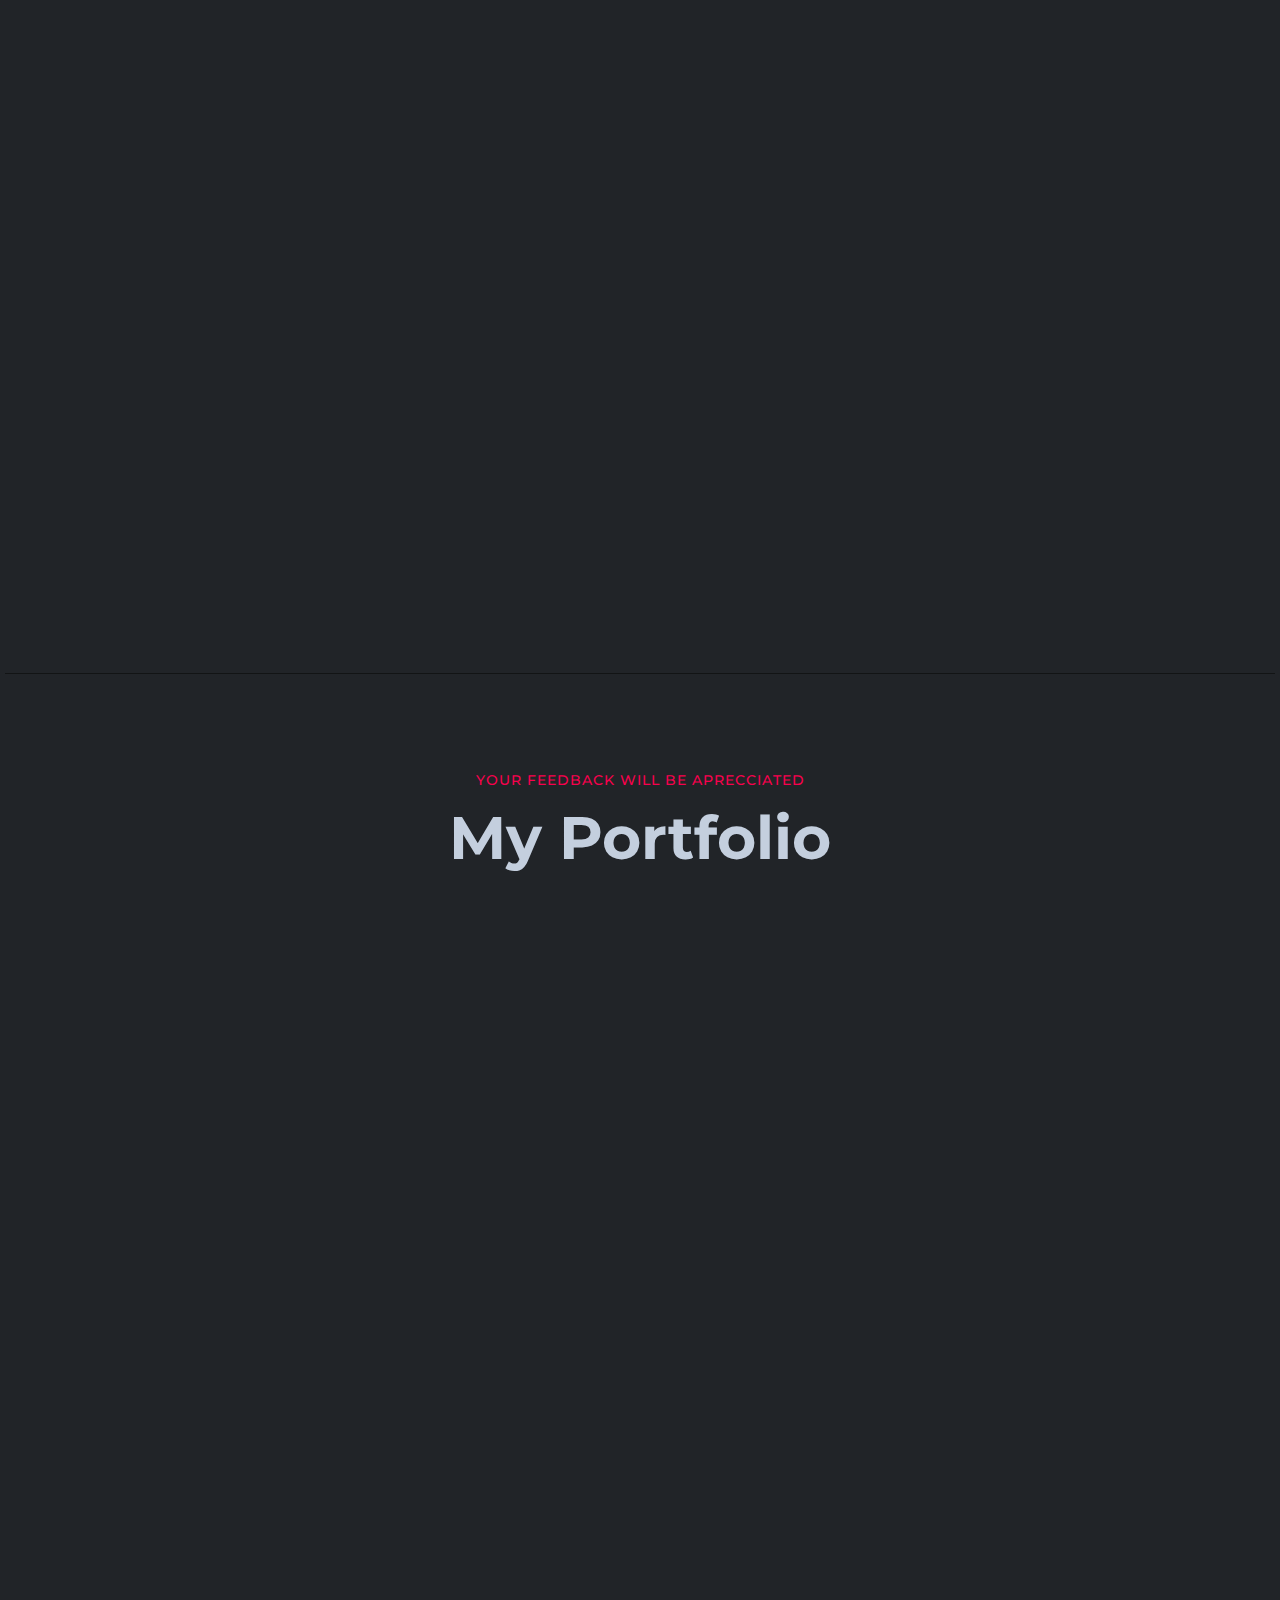
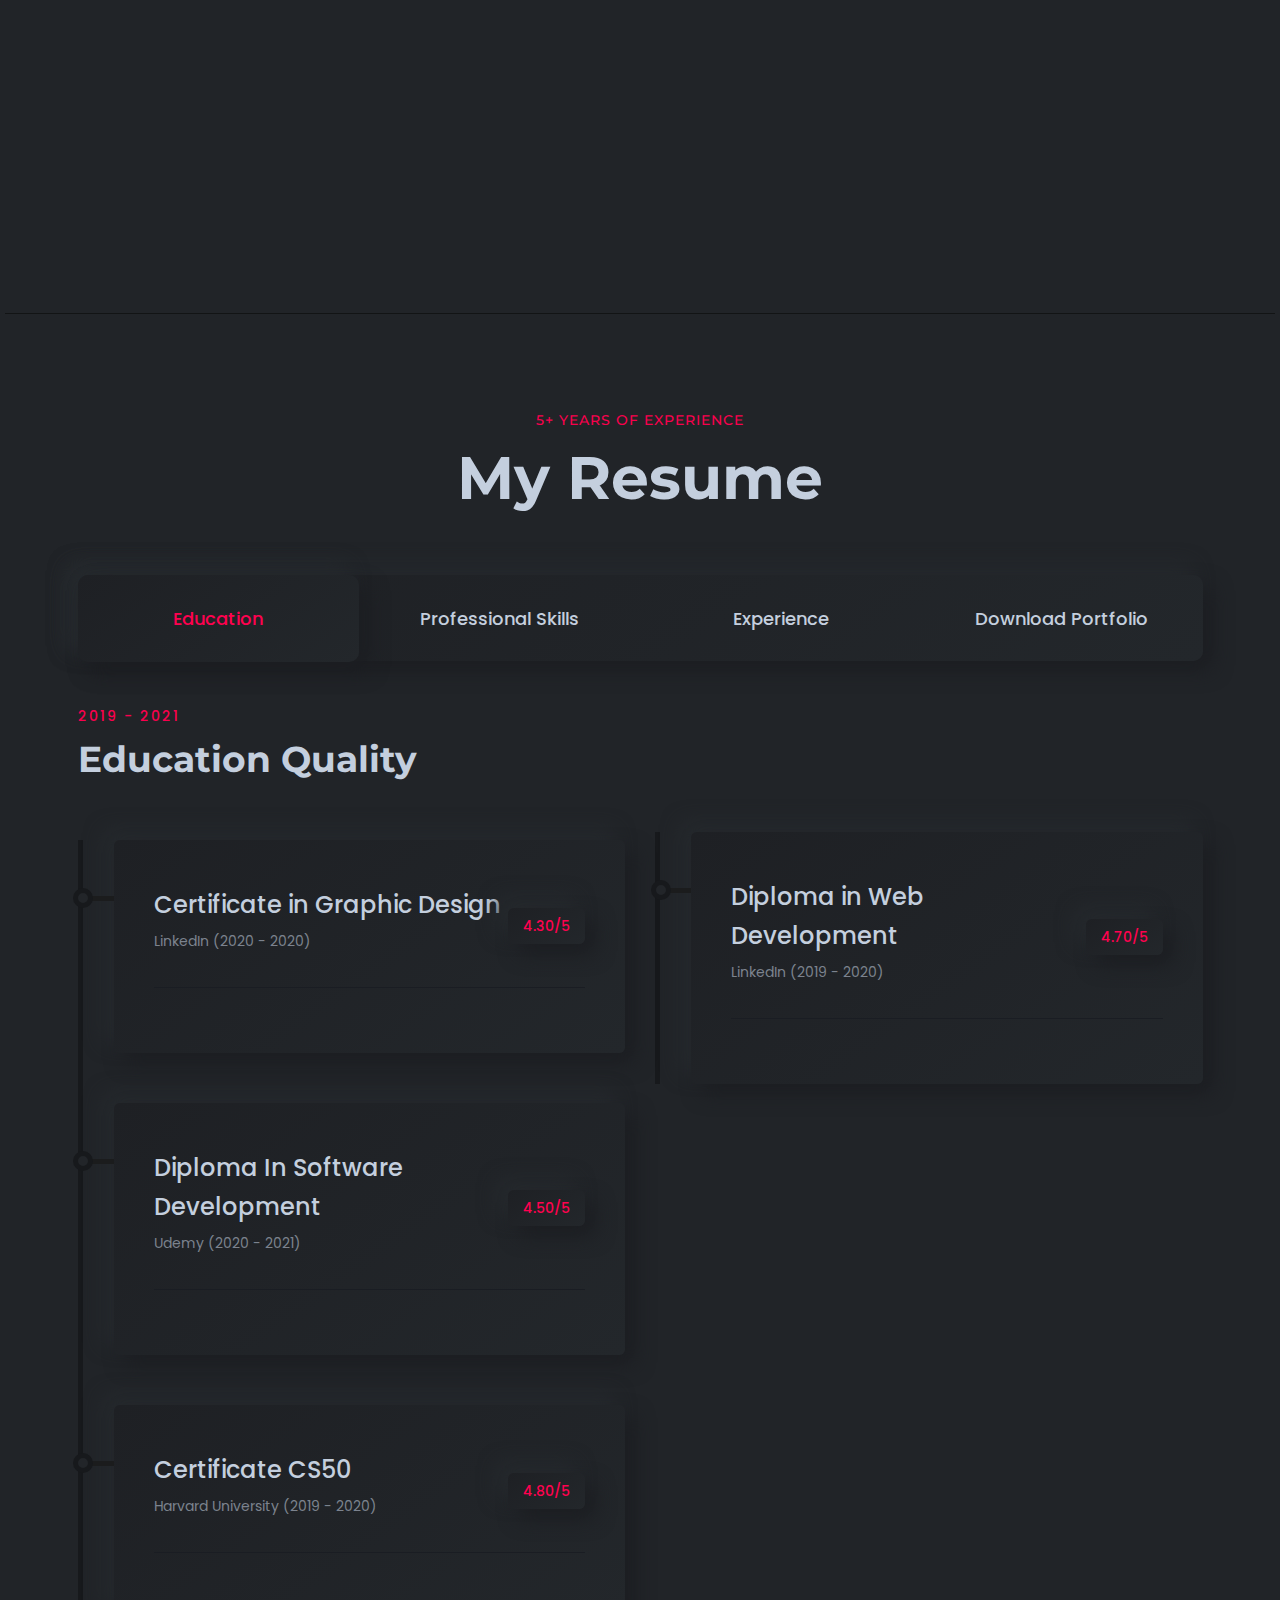
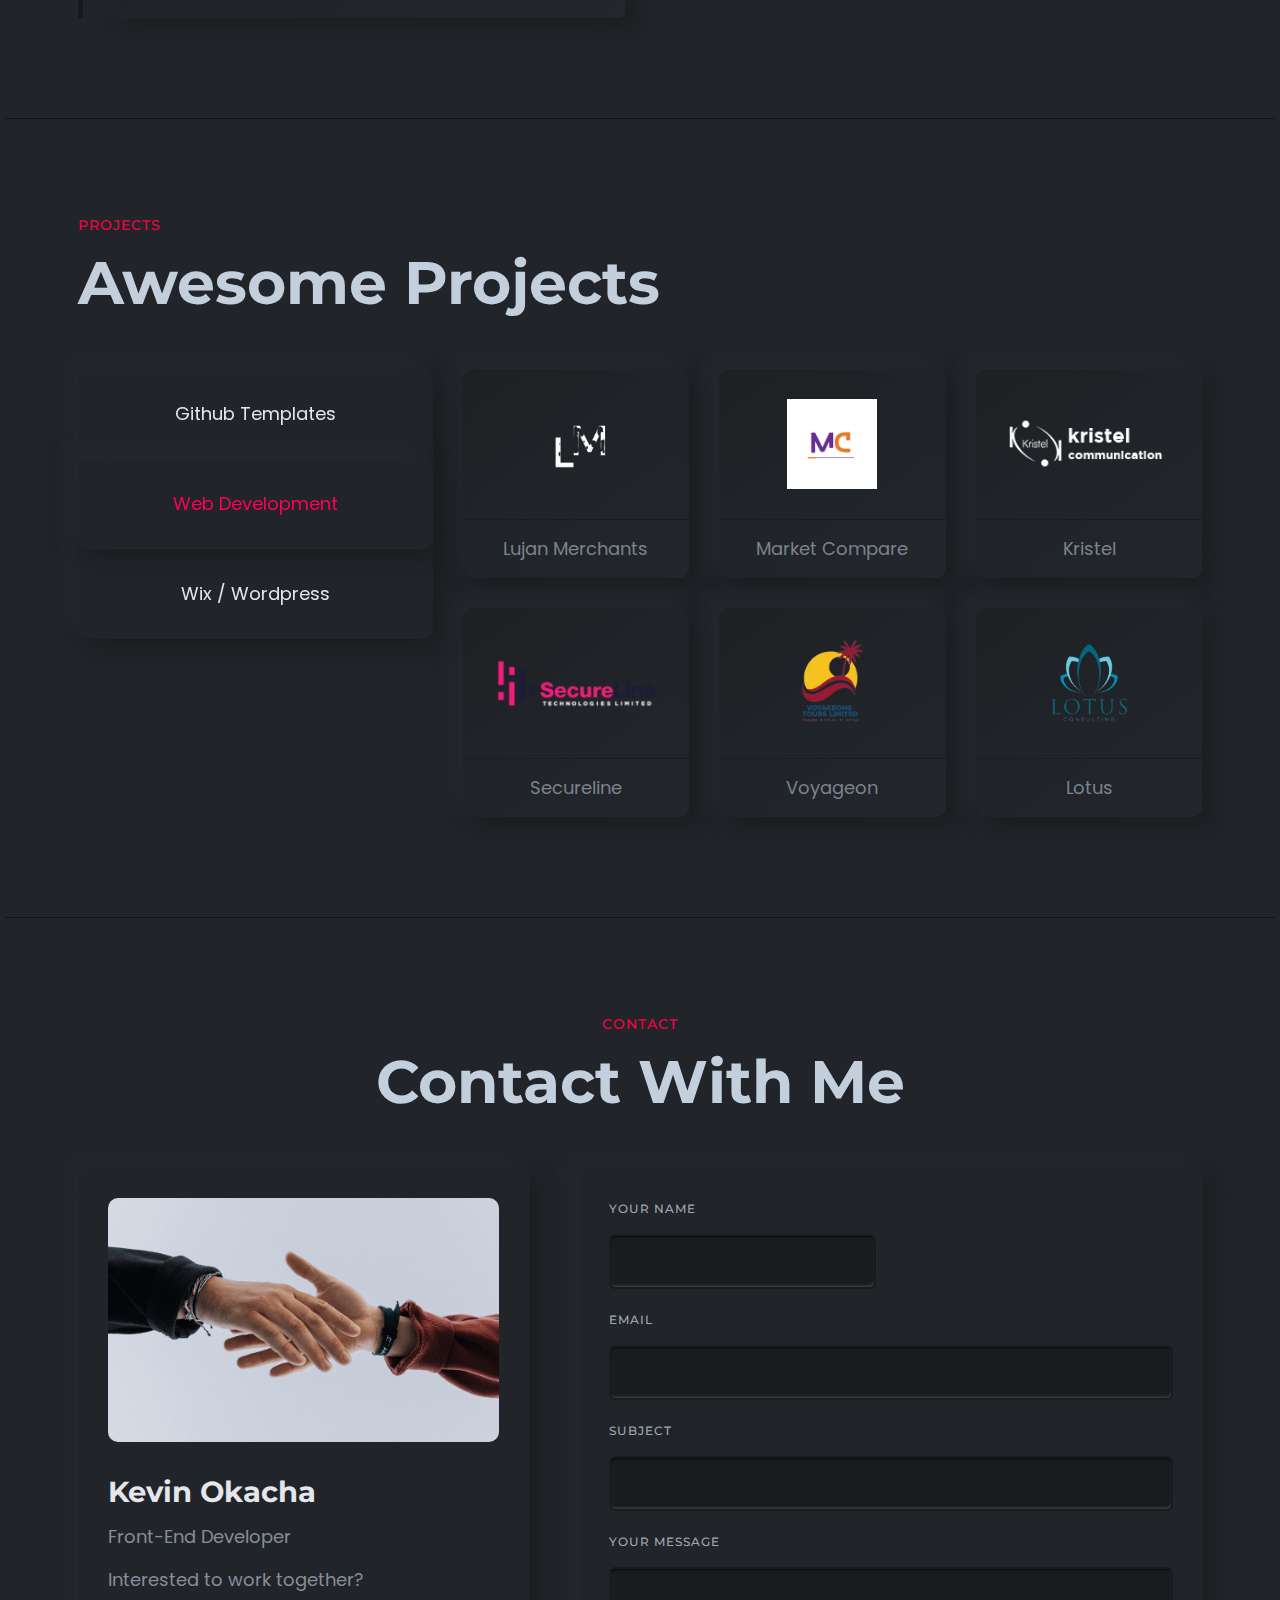
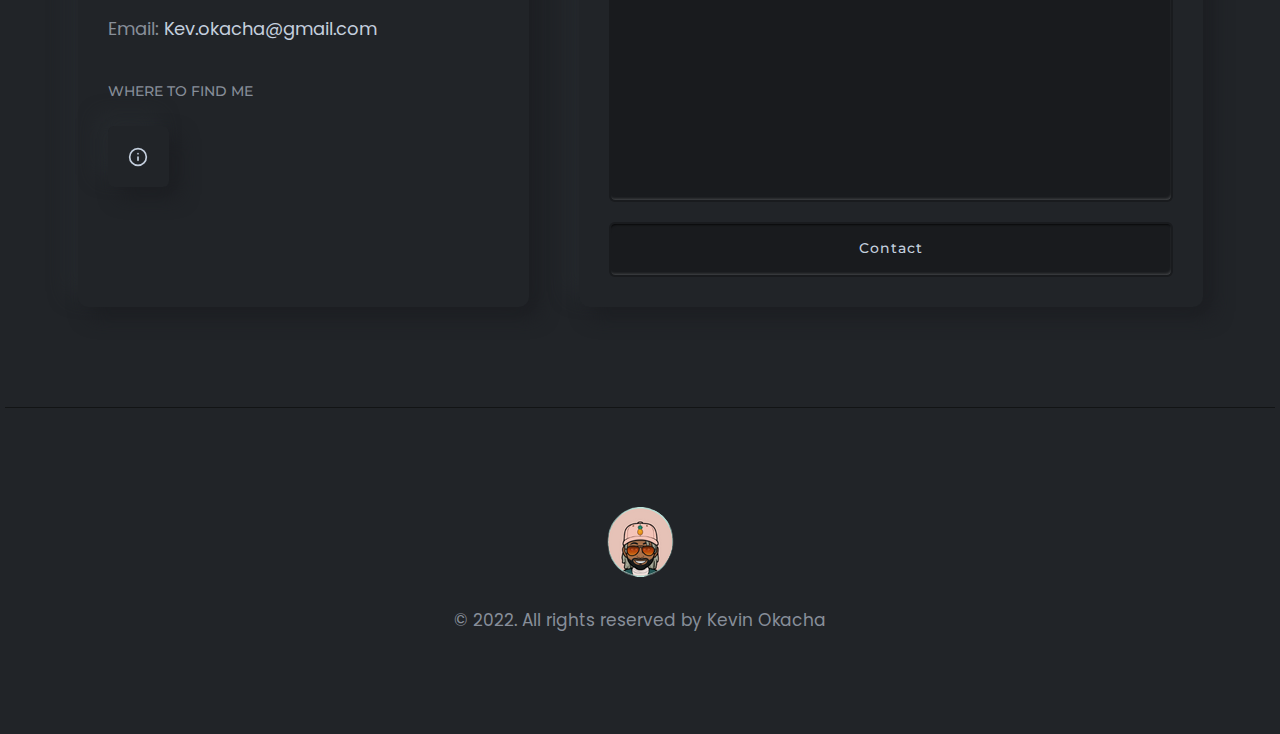
==== commit 7e529689: "new pages" ====
--- a/index.html
+++ b/index.html
@@ -391,6 +391,26 @@
                             </div>
                         </div>
                         <!-- End SIngle Service -->
+                         <!-- Start Single Service -->
+                        <div data-aos="fade-up" data-aos-duration="500" data-aos-delay="300" data-aos-once="true" class="col-lg-6 col-xl-4 col-md-6 col-sm-12 col-12 mt--50 mt_md--30 mt_sm--30">
+                            <div class="rn-service">
+                                <div class="inner">
+                                    <div class="icon">
+                                        <i data-feather="wifi"></i>
+                                    </div>
+                                    <div class="content">
+                                        <h4 class="title"><a href="#features">Technology based Consultancy</a></h4>
+                                        <p class="description">
+                                            take a strategic look on how technology can help improve an organization, which includes architecting and realizing exceptional value from technology.
+                                        </p>
+                                        <!-- <a class="read-more-button" href="#"><i class="feather-arrow-right"></i
+          ></a> -->
+                                    </div>
+                                </div>
+                                <!-- <a class="over-link" href="#features"></a> -->
+                            </div>
+                        </div>
+                        <!-- End SIngle Service -->
                         <!-- Start Single Service 
                         <div data-aos="fade-up" data-aos-duration="500" data-aos-delay="500" data-aos-once="true" class="col-lg-6 col-xl-4 col-md-6 col-sm-12 col-12 mt--50 mt_md--30 mt_sm--30">
                             <div class="rn-service">
@@ -450,7 +470,7 @@
            </div> -->
                                         </div>
                                         <h4 class="title">
-                                            <a href="javascript:void(0)">The services provide for design
+                                            <a href="javascript:void(0)">The services provides for design work
             </a>
                                         </h4>
                                     </div>
@@ -480,7 +500,7 @@
            </div> -->
                                         </div>
                                         <h4 class="title">
-                                            <a href="javascript:void(0)">Mobile app landing design & app maintain</a>
+                                            <a href="javascript:void(0)">Mobile app landing design & app maintainance</a>
                                         </h4>
                                     </div>
                                 </div>
@@ -509,8 +529,7 @@
            </div> -->
                                         </div>
                                         <h4 class="title">
-                                            <a href="javascript:void(0)">Logo design creativity & Application
-            </a>
+                                            <a href="javascript:void(0)">Logo design </a>
                                         </h4>
                                     </div>
                                 </div>
@@ -530,7 +549,7 @@
                                     <div class="content">
                                         <div class="category-info">
                                             <div class="category-list">
-                                                <a href="javascript:void(0)">Figma</a>
+                                                <a href="javascript:void(0)">Figma & Illustrator</a>
                                             </div>
                                             <!-- <div class="meta">
             <span
@@ -540,7 +559,7 @@
            </div> -->
                                         </div>
                                         <h4 class="title">
-                                            <a href="javascript:void(0)">Mobile app landing design & Services design</a>
+                                            <a href="javascript:void(0)">Services design</a>
                                         </h4>
                                     </div>
                                 </div>
@@ -570,7 +589,7 @@
            </div> -->
                                         </div>
                                         <h4 class="title">
-                                            <a href="javascript:void(0)">Design for tecnology & services</a>
+                                            <a href="javascript:void(0)">Design for tecnology based services</a>
                                         </h4>
                                     </div>
                                 </div>
@@ -599,7 +618,7 @@
            </div> -->
                                         </div>
                                         <h4 class="title">
-                                            <a href="javascript:void(0)">App for tecnology & services</a>
+                                            <a href="javascript:void(0)">App design for service based industry</a>
                                         </h4>
                                     </div>
                                 </div>
@@ -1617,6 +1636,19 @@
                     </div>
                 </div>
                 <!-- End Single Brand  -->
+                 <!-- Start Single Brand  -->
+                <div class="main-content">
+                    <div class="inner text-center">
+                        <div class="thumbnail">
+                            <a href="https://techdor.pages.dev/"><img src="assets/images/client/png/apple-touch-icon.png" alt="Client-image" /></a>
+                        </div>
+                        <div class="seperator"></div>
+                        <div class="client-name">
+                            <span><a href="https://techdor.pages.dev/">Techdor Technologies</a></span>
+                        </div>
+                    </div>
+                </div>
+                <!-- End Single Brand  -->
 
 
 
@@ -1795,6 +1827,34 @@
                             <div class="seperator"></div>
                             <div class="client-name">
                                 <span><a href="https://www.anchorinnkegworth.com/">The Anchorinn Kegworth</a></span>
+                            </div>
+                        </div>
+                    </div>
+                    <!-- End Single Brand  -->
+                      <!-- Start Single Brand  -->
+                    <div class="main-content">
+                        <div class="inner text-center">
+                            <div class="thumbnail">
+                                <a href="https://charlieriah.wixsite.com/website"><img src="assets/images/client/png/68a3a5_b55635defaf7409fa5bf27b6e465abc8~mv2.png" alt="Client-image" /></a>
+                            </div>
+                            <div class="seperator"></div>
+                            <div class="client-name">
+                                <span><a href="https://www.bluechipequipment.com/">
+Bluechip Equipments Limited</a></span>
+                            </div>
+                        </div>
+                    </div>
+                    <!-- End Single Brand  -->
+                     <!-- Start Single Brand  -->
+                    <div class="main-content">
+                        <div class="inner text-center">
+                            <div class="thumbnail">
+                                <a href="https://charlieriah.wixsite.com/website"><img src="assets/images/client/png/alp-logo.png" alt="Client-image" /></a>
+                            </div>
+                            <div class="seperator"></div>
+                            <div class="client-name">
+                                <span><a href="https://africawarehouses.com/">
+Africa Logistics Properties</a></span>
                             </div>
                         </div>
                     </div>
